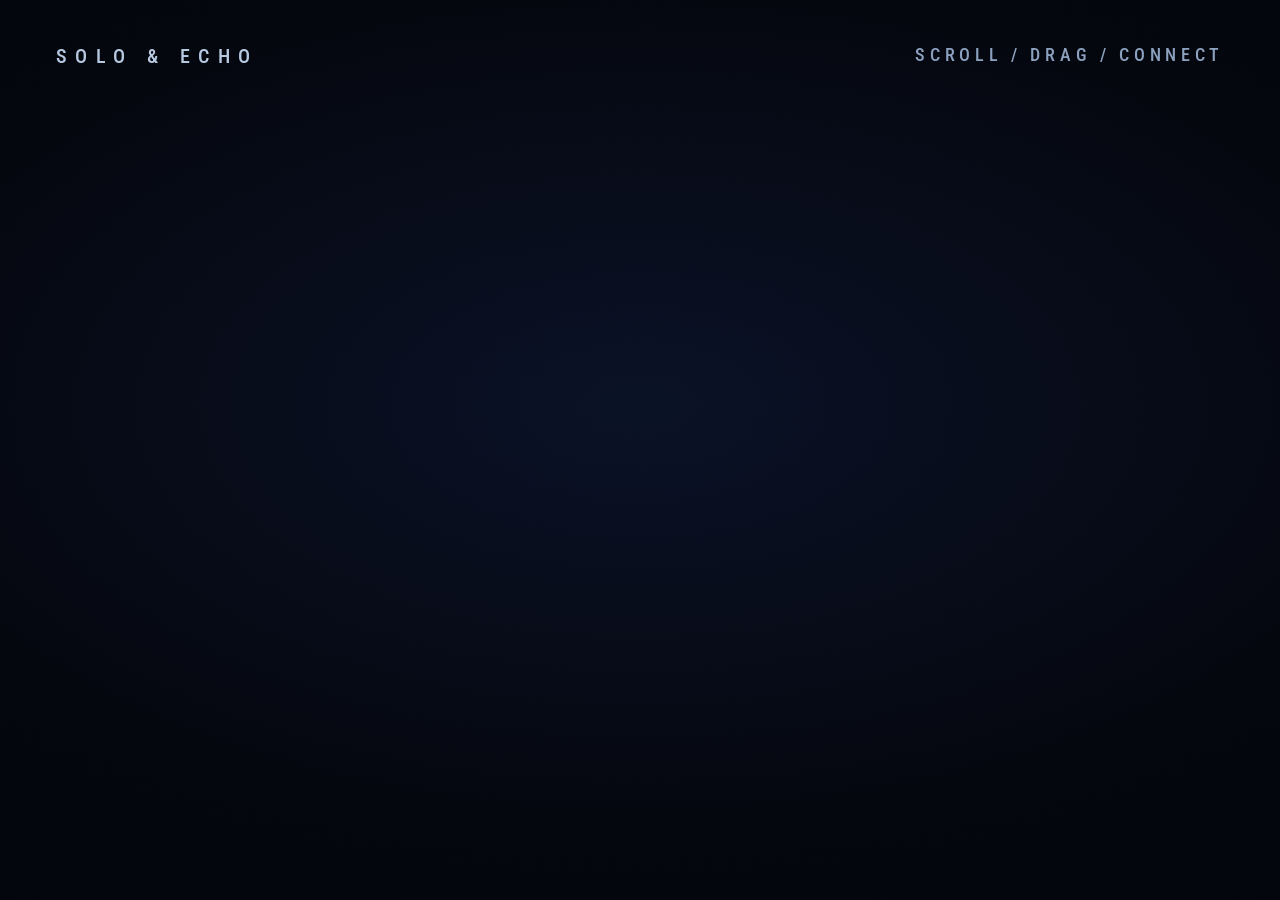
==== film5/index.html @ 0ec3cffd "feat: 5 分钟长版宣传片（film5） 把 24s 的宣言片扩成 300s 的完整宣传片：同一套运动语言（一张粒子网络贯穿 六章、逐章变形），但每一章内部再分 4–5 个形态变体、每章 3–4 " ====
<!doctype html>
<html lang="zh-CN" data-composition-variables='[
  {"id":"brand","type":"string","label":"品牌","default":"Solo & Echo","group":"品牌"},
  {"id":"url","type":"string","label":"域名","default":"solozed.com","group":"品牌"},
  {"id":"cta","type":"string","label":"CTA","default":"加入","group":"品牌"},
  {"id":"endHold","type":"number","label":"结尾停留（秒）","default":3.0,"min":0,"max":12,"step":0.1,"group":"节奏"},
  {"id":"cHuman","type":"color","label":"人 · 青","default":"#4de3ff","group":"颜色"},
  {"id":"cAI","type":"color","label":"AI · 紫","default":"#a06bff","group":"颜色"},
  {"id":"cAI2","type":"color","label":"AI · 品红","default":"#ff7bd5","group":"颜色"},
  {"id":"cWarm","type":"color","label":"人与人 · 金","default":"#ffb765","group":"颜色"}
]'>
<head>
<meta charset="utf-8">
<title>Solo &amp; Echo · 犹如三生万物</title>
<script src="vendor/gsap.min.js"></script>
<script src="vendor/om.js"></script>
<style id="om-fonts">
@font-face { font-family: "Noto Sans SC"; src: url("assets/fonts/NotoSansSC-500.woff") format("woff"); font-weight: 500; font-style: normal; }
@font-face { font-family: "Noto Sans SC"; src: url("assets/fonts/NotoSansSC-900.woff") format("woff"); font-weight: 900; font-style: normal; }
@font-face { font-family: "Inter"; src: url("assets/fonts/Inter-var.woff") format("woff"); font-weight: 100 900; font-style: normal; }
@font-face { font-family: "Roboto Condensed"; src: url("assets/fonts/RobotoCondensed-var.woff") format("woff"); font-weight: 100 900; font-style: normal; }
</style>
<style>
  :root{ --c-human:#4de3ff; --c-ai:#a06bff; --c-ai2:#ff7bd5; --c-warm:#ffb765; --ink:#eaf6ff; --void:#03050c; }
  html, body { margin: 0; width: 100%; height: 100%; overflow: hidden; background: var(--void); }
  #film {
    position: relative; width: 100%; height: 100%; overflow: hidden;
    background: radial-gradient(120% 90% at 50% 45%, #0a1226 0%, #05070f 52%, #02030a 100%);
    color: var(--ink); font-family: "Noto Sans SC", "Inter", system-ui, sans-serif; font-weight: 500;
  }
  #field { position: absolute; inset: 0; width: 100%; height: 100%; display: block; }
  .grain { position: absolute; inset: 0; pointer-events: none; opacity: .45; mix-blend-mode: overlay;
    background-image: radial-gradient(rgba(255,255,255,.09) .5px, transparent .5px); background-size: 3px 3px; }

  .hud { position: absolute; inset: 0; pointer-events: none; font-family: "Roboto Condensed", "Inter", monospace; }
  .hud__tl { position: absolute; left: 56px; top: 44px; font-size: 20px; letter-spacing: .42em; color: #b6c9e0; }
  .hud__tr { position: absolute; right: 56px; top: 44px; font-size: 18px; letter-spacing: .26em; color: #8ba1bf; }
  .hud__bl { position: absolute; left: 56px; bottom: 40px; font-size: 19px; letter-spacing: .24em; color: #9db3cd; }
  .hud__ch { position: absolute; left: 56px; bottom: 40px; font-size: 19px; letter-spacing: .24em; opacity: 0; }
  .hud__ch b { color: var(--c-human); font-weight: 700; }
  .hud__dot { display: inline-block; width: 7px; height: 7px; border-radius: 50%; background: var(--c-human);
              box-shadow: 0 0 12px var(--c-human); margin-right: 12px; }
  .hud__prog { position: absolute; left: 0; bottom: 0; height: 2px; background: var(--c-human); width: 0; opacity: .5; }

  /* 文字块：左侧锚定（终章居中） */
  .ln-anchor { position: absolute; left: 96px; top: 0; bottom: 0; width: 980px;
                display: flex; align-items: center; pointer-events: none; }
  .ln-anchor--center { left: 0; right: 0; width: auto; justify-content: center; text-align: center; }
  .ln { width: 100%; opacity: 0; }
  .ln__kick { display: flex; align-items: center; gap: 14px; font-size: 24px; letter-spacing: .22em;
              color: var(--c-human); margin-bottom: 26px; }
  .ln-anchor--center .ln__kick { justify-content: center; }
  .ln__kick i { display: block; width: 46px; height: 2px; background: currentColor; box-shadow: 0 0 14px currentColor; }
  .ln__head { margin: 0; font-size: 74px; line-height: 1.18; font-weight: 900; letter-spacing: -.01em;
               white-space: pre-line; }
  .ln__head .mask { display: inline-block; overflow: hidden; vertical-align: top; padding-bottom: .18em; }
  .ln__head .ch { display: inline-block; }
  .ln__sub { margin: 24px 0 0; font-size: 30px; line-height: 1.55; color: #9db3cd; max-width: 44ch; }
  .ln-anchor--center .ln__sub { margin-left: auto; margin-right: auto; }

  .endcard { position: absolute; inset: 0; display: flex; flex-direction: column; align-items: center;
             justify-content: center; opacity: 0; }
  .endcard__mark { width: 84px; height: 84px; border-radius: 22px; margin-bottom: 36px;
                   background: linear-gradient(150deg, var(--c-human), var(--c-ai) 55%, var(--c-warm));
                   box-shadow: 0 0 70px rgba(77,227,255,.42); }
  .endcard__brand { font-family: "Inter", sans-serif; font-weight: 800; font-size: 140px; letter-spacing: .06em; line-height: 1; }
  .endcard__row { display: flex; align-items: center; gap: 28px; margin-top: 56px; }
  .endcard__cta { font-size: 36px; font-weight: 500; color: #04070e; padding: 17px 50px; border-radius: 999px;
                  background: linear-gradient(120deg, var(--c-human), var(--c-ai)); }
  .endcard__url { font-family: "Roboto Condensed", sans-serif; font-size: 34px; letter-spacing: .2em; color: #b3c6dd; }
</style>
</head>
<body>
<div id="film" data-composition-id="film5" data-width="1920" data-height="1080">
  <audio id="om-sound" src="assets/sound.wav" data-start="0" data-duration="300.762" data-track-index="8" data-volume="1"></audio>
  <canvas id="field" width="1920" height="1080"></canvas>
  <div class="grain"></div>

  <div class="hud" data-layout-allow-occlusion aria-hidden="true">
    <div class="hud__tl" data-om-id="hudBrand">SOLO &amp; ECHO</div>
    <div class="hud__tr">SCROLL / DRAG / CONNECT</div>
    <div class="hud__ch" data-ch="0"><span class="hud__dot"></span><b>01</b> / 06 &nbsp;万物 · 起点</div>
    <div class="hud__ch" data-ch="1"><span class="hud__dot"></span><b>02</b> / 06 &nbsp;一 · 人与 AI</div>
    <div class="hud__ch" data-ch="2"><span class="hud__dot"></span><b>03</b> / 06 &nbsp;二 · AI 与 AI</div>
    <div class="hud__ch" data-ch="3"><span class="hud__dot"></span><b>04</b> / 06 &nbsp;三 · 人与人</div>
    <div class="hud__ch" data-ch="4"><span class="hud__dot"></span><b>05</b> / 06 &nbsp;犹如三生万物</div>
    <div class="hud__ch" data-ch="5"><span class="hud__dot"></span><b>06</b> / 06 &nbsp;加入</div>
    <div class="hud__prog" id="hudProg"></div>
  </div>

  <div id="lines"></div>

  <section class="endcard" id="ch-join" data-om-id="chJoin" data-layout-allow-occlusion>
    <div class="endcard__mark"></div>
    <div class="endcard__brand" data-om-id="endBrand">SOLO &amp; ECHO</div>
    <div class="endcard__row">
      <div class="endcard__cta" data-om-id="endCta"></div>
      <div class="endcard__url" data-om-id="endUrl"></div>
    </div>
  </section>
</div>

<script type="text/vnd.abc" id="om-score">
X:1
T:Solo & Echo · 犹如三生万物（长版：动机=回声 E–B–e–B，120BPM，300s）
M:4/4
L:1/8
Q:1/4=120
K:Em
V:PLK inst=synpluck gain=0.55
!mark:hook! !pp! |:E/B/e/B/ G/B/e/B/ | E/B/e/B/ G/B/e/B/ | E/B/e/B/ G/B/e/B/ | E/B/e/B/ G/B/e/B/ | E/B/e/B/ G/B/e/B/:| |:E/B/e/B/ G/B/e/B/ | E/B/e/B/ G/B/e/B/ | E/B/e/B/ G/B/e/B/ | E/B/e/B/ G/B/e/B/ | E/B/e/B/ G/B/e/B/:| 
!mark:one! !mp! |:E/B/e/B/ G/B/e/B/ | C/G/e/G/ E/G/e/G/ | E/B/e/B/ G/B/e/B/ | C/G/e/G/ E/G/e/G/ | E/B/e/B/ G/B/e/B/:| |:E/B/e/B/ G/B/e/B/ | C/G/e/G/ E/G/e/G/ | B,/G/d/G/ B,/G/d/G/ | E/B/e/B/ G/B/e/B/ | C/G/e/G/ E/G/e/G/:| |:E/B/e/B/ G/B/e/B/ | C/G/e/G/ E/G/e/G/ | E/B/e/B/ G/B/e/B/ | C/G/e/G/ E/G/e/G/ | E/B/e/B/ G/B/e/B/:| |:E/B/e/B/ G/B/e/B/ | C/G/e/G/ E/G/e/G/ | B,/G/d/G/ B,/G/d/G/ | E/B/e/B/ G/B/e/B/ | C/G/e/G/ E/G/e/G/:| |:E/B/e/B/ G/B/e/B/ | C/G/e/G/ E/G/e/G/ | E/B/e/B/ G/B/e/B/ | C/G/e/G/ E/G/e/G/ | E/B/e/B/ G/B/e/B/:| |:E/B/e/B/ G/B/e/B/ | C/G/e/G/ E/G/e/G/ | B,/G/d/G/ B,/G/d/G/ | E/B/e/B/ G/B/e/B/ | C/G/e/G/ E/G/e/G/:| 
!mark:two! !mf! |:E/B/e/B/ E/B/e/B/ | G/B/e/B/ G/B/e/B/ | D/G/d/G/ D/G/d/G/ | B,/G/d/G/ B,/G/d/G/ | E/B/e/B/ G/B/e/B/:| |:E/B/e/B/ E/B/e/B/ | G/B/e/B/ G/B/e/B/ | D/G/d/G/ D/G/d/G/ | B,/G/d/G/ B,/G/d/G/ | E/B/e/B/ G/B/e/B/:| |:E/B/e/B/ E/B/e/B/ | G/B/e/B/ G/B/e/B/ | D/G/d/G/ D/G/d/G/ | B,/G/d/G/ B,/G/d/G/ | E/B/e/B/ G/B/e/B/:| |:E/B/e/B/ E/B/e/B/ | G/B/e/B/ G/B/e/B/ | D/G/d/G/ D/G/d/G/ | B,/G/d/G/ B,/G/d/G/ | E/B/e/B/ G/B/e/B/:| |:E/B/e/B/ E/B/e/B/ | G/B/e/B/ G/B/e/B/ | D/G/d/G/ D/G/d/G/ | B,/G/d/G/ B,/G/d/G/ | E/B/e/B/ G/B/e/B/:| |:E/B/e/B/ E/B/e/B/ | G/B/e/B/ G/B/e/B/ | D/G/d/G/ D/G/d/G/ | B,/G/d/G/ B,/G/d/G/ | E/B/e/B/ G/B/e/B/:| 
!mark:three! !mp! |:G/B/e/B/ A/C/e/C/ | B,/D/f/D/ C/E/g/E/ | G/B/e/B/ A/C/e/C/ | B,/D/f/D/ C/E/g/E/ | D/F/a/F/ E/G/b/G/:| |:G/B/e/B/ A/C/e/C/ | B,/D/f/D/ C/E/g/E/ | D/F/a/F/ E/G/b/G/ | F/A/c/A/ G/B/d/B/ | G/B/e/B/ A/C/e/C/:| |:G/B/e/B/ A/C/e/C/ | B,/D/f/D/ C/E/g/E/ | G/B/e/B/ A/C/e/C/ | B,/D/f/D/ C/E/g/E/ | D/F/a/F/ E/G/b/G/:| |:G/B/e/B/ A/C/e/C/ | B,/D/f/D/ C/E/g/E/ | D/F/a/F/ E/G/b/G/ | F/A/c/A/ G/B/d/B/ | G/B/e/B/ A/C/e/C/:| |:G/B/e/B/ A/C/e/C/ | B,/D/f/D/ C/E/g/E/ | G/B/e/B/ A/C/e/C/ | B,/D/f/D/ C/E/g/E/ | D/F/a/F/ E/G/b/G/:| |:G/B/e/B/ A/C/e/C/ | B,/D/f/D/ C/E/g/E/ | D/F/a/F/ E/G/b/G/ | F/A/c/A/ G/B/d/B/ | G/B/e/B/ A/C/e/C/:| 
!mark:all! !ff! |:E'/B'/e'/B'/ G'/B'/e'/B'/ | E'/B'/e'/B'/ G'/B'/e'/B'/ | C'/G'/e'/G'/ E'/G'/e'/G'/ | D'/G'/d'/G'/ B,'/G'/d'/G'/ | E'/B'/e'/B'/ G'/B'/e'/B'/:| |:E'/B'/e'/B'/ G'/B'/e'/B'/ | C'/G'/e'/G'/ E'/G'/e'/G'/ | D'/G'/d'/G'/ B,'/G'/d'/G'/ | E'/B'/e'/B'/ G'/B'/e'/B'/ | E'/B'/e'/B'/ G'/B'/e'/B'/:| |:E'/B'/e'/B'/ G'/B'/e'/B'/ | E'/B'/e'/B'/ G'/B'/e'/B'/ | C'/G'/e'/G'/ E'/G'/e'/G'/ | D'/G'/d'/G'/ B,'/G'/d'/G'/ | E'/B'/e'/B'/ G'/B'/e'/B'/:| |:E'/B'/e'/B'/ G'/B'/e'/B'/ | C'/G'/e'/G'/ E'/G'/e'/G'/ | D'/G'/d'/G'/ B,'/G'/d'/G'/ | E'/B'/e'/B'/ G'/B'/e'/B'/ | E'/B'/e'/B'/ G'/B'/e'/B'/:| |:E'/B'/e'/B'/ G'/B'/e'/B'/ | E'/B'/e'/B'/ G'/B'/e'/B'/ | C'/G'/e'/G'/ E'/G'/e'/G'/ | D'/G'/d'/G'/ B,'/G'/d'/G'/ | E'/B'/e'/B'/ G'/B'/e'/B'/:| |:E'/B'/e'/B'/ G'/B'/e'/B'/ | C'/G'/e'/G'/ E'/G'/e'/G'/ | D'/G'/d'/G'/ B,'/G'/d'/G'/ | E'/B'/e'/B'/ G'/B'/e'/B'/ | E'/B'/e'/B'/ G'/B'/e'/B'/:| 
!mark:join! !mf! |:E2 B2 e2 B2 | G2 B2 e2 B2 | E2 B2 e2 B2 | G2 B2 e2 B2 | E8:| |:E2 B2 e2 B2 | G2 B2 e2 B2 | E2 B2 e2 B2 | G2 B2 e2 B2 | E8:| |:E2 B2 e2 B2 | G2 B2 e2 B2 | E2 B2 e2 B2 | G2 B2 e2 B2 | E8:| |:E2 B2 e2 B2 | G2 B2 e2 B2 | E2 B2 e2 B2 | G2 B2 e2 B2 | E8:| 
V:BAS inst=synbass gain=0.8
!pp! |:E,,2 E,,2 E,,2 E,,2 | E,,2 E,,2 E,,2 E,,2 | E,,2 E,,2 E,,2 E,,2 | E,,2 E,,2 E,,2 E,,2 | E,,2 E,,2 E,,2 E,,2:| |:E,,2 E,,2 E,,2 E,,2 | E,,2 E,,2 E,,2 E,,2 | E,,2 E,,2 E,,2 E,,2 | E,,2 E,,2 E,,2 E,,2 | E,,2 E,,2 E,,2 E,,2:| 
!mp! |:E,,2 E,,2 E,,2 E,,2 | E,,2 E,,2 E,,2 E,,2 | C,,2 C,,2 C,,2 C,,2 | C,,2 C,,2 C,,2 C,,2 | E,,2 E,,2 E,,2 E,,2:| |:E,,2 E,,2 E,,2 E,,2 | E,,2 E,,2 E,,2 E,,2 | C,,2 C,,2 C,,2 C,,2 | C,,2 C,,2 C,,2 C,,2 | E,,2 E,,2 E,,2 E,,2:| |:E,,2 E,,2 E,,2 E,,2 | E,,2 E,,2 E,,2 E,,2 | C,,2 C,,2 C,,2 C,,2 | C,,2 C,,2 C,,2 C,,2 | E,,2 E,,2 E,,2 E,,2:| |:E,,2 E,,2 E,,2 E,,2 | E,,2 E,,2 E,,2 E,,2 | C,,2 C,,2 C,,2 C,,2 | C,,2 C,,2 C,,2 C,,2 | E,,2 E,,2 E,,2 E,,2:| |:E,,2 E,,2 E,,2 E,,2 | E,,2 E,,2 E,,2 E,,2 | C,,2 C,,2 C,,2 C,,2 | C,,2 C,,2 C,,2 C,,2 | E,,2 E,,2 E,,2 E,,2:| |:E,,2 E,,2 E,,2 E,,2 | E,,2 E,,2 E,,2 E,,2 | C,,2 C,,2 C,,2 C,,2 | C,,2 C,,2 C,,2 C,,2 | E,,2 E,,2 E,,2 E,,2:| 
!mf! |:E,,2 E,,2 E,,2 E,,2 | E,,2 E,,2 E,,2 E,,2 | D,,2 D,,2 D,,2 D,,2 | D,,2 D,,2 D,,2 D,,2 | E,,2 E,,2 E,,2 E,,2:| |:E,,2 E,,2 E,,2 E,,2 | E,,2 E,,2 E,,2 E,,2 | B,,2 B,,2 B,,2 B,,2 | B,,2 B,,2 B,,2 B,,2 | E,,2 E,,2 E,,2 E,,2:| |:E,,2 E,,2 E,,2 E,,2 | E,,2 E,,2 E,,2 E,,2 | D,,2 D,,2 D,,2 D,,2 | D,,2 D,,2 D,,2 D,,2 | E,,2 E,,2 E,,2 E,,2:| |:E,,2 E,,2 E,,2 E,,2 | E,,2 E,,2 E,,2 E,,2 | B,,2 B,,2 B,,2 B,,2 | B,,2 B,,2 B,,2 B,,2 | E,,2 E,,2 E,,2 E,,2:| |:E,,2 E,,2 E,,2 E,,2 | E,,2 E,,2 E,,2 E,,2 | D,,2 D,,2 D,,2 D,,2 | D,,2 D,,2 D,,2 D,,2 | E,,2 E,,2 E,,2 E,,2:| |:E,,2 E,,2 E,,2 E,,2 | E,,2 E,,2 E,,2 E,,2 | B,,2 B,,2 B,,2 B,,2 | B,,2 B,,2 B,,2 B,,2 | E,,2 E,,2 E,,2 E,,2:| 
!mp! |:E,,8 | E,,8 | E,,8 | E,,8 | E,,8:| |:E,,8 | E,,8 | C,,8 | C,,8 | E,,8:| |:E,,8 | E,,8 | E,,8 | E,,8 | E,,8:| |:E,,8 | E,,8 | C,,8 | C,,8 | E,,8:| |:E,,8 | E,,8 | E,,8 | E,,8 | E,,8:| |:E,,8 | E,,8 | C,,8 | C,,8 | E,,8:| 
!ff! |:E,,2 E,,2 E,,2 E,,2 | E,,2 E,,2 E,,2 E,,2 | C,,2 C,,2 C,,2 C,,2 | C,,2 C,,2 C,,2 C,,2 | E,,2 E,,2 E,,2 E,,2:| |:E,,2 E,,2 E,,2 E,,2 | E,,2 E,,2 E,,2 E,,2 | D,,2 D,,2 D,,2 D,,2 | D,,2 D,,2 D,,2 D,,2 | E,,2 E,,2 E,,2 E,,2:| |:E,,2 E,,2 E,,2 E,,2 | E,,2 E,,2 E,,2 E,,2 | C,,2 C,,2 C,,2 C,,2 | C,,2 C,,2 C,,2 C,,2 | E,,2 E,,2 E,,2 E,,2:| |:E,,2 E,,2 E,,2 E,,2 | E,,2 E,,2 E,,2 E,,2 | D,,2 D,,2 D,,2 D,,2 | D,,2 D,,2 D,,2 D,,2 | E,,2 E,,2 E,,2 E,,2:| |:E,,2 E,,2 E,,2 E,,2 | E,,2 E,,2 E,,2 E,,2 | C,,2 C,,2 C,,2 C,,2 | C,,2 C,,2 C,,2 C,,2 | E,,2 E,,2 E,,2 E,,2:| |:E,,2 E,,2 E,,2 E,,2 | E,,2 E,,2 E,,2 E,,2 | D,,2 D,,2 D,,2 D,,2 | D,,2 D,,2 D,,2 D,,2 | E,,2 E,,2 E,,2 E,,2:| 
!mf! |:E,,8 | E,,8 | E,,8 | E,,8 | E,,8:| |:E,,8 | E,,8 | E,,8 | E,,8 | E,,8:| |:E,,8 | E,,8 | E,,8 | E,,8 | E,,8:| |:E,,8 | E,,8 | E,,8 | E,,8 | E,,8:| 
V:DK inst=drums kit=808 gain=0.9
!pp! |:C,,2 C,,2 C,,2 C,,2 | C,,2 C,,2 C,,2 C,,2 | C,,2 C,,2 C,,2 C,,2 | C,,2 C,,2 C,,2 C,,2 | C,,2 C,,2 C,,2 C,,2:| |:C,,2 C,,2 C,,2 C,,2 | C,,2 C,,2 C,,2 C,,2 | C,,2 C,,2 C,,2 C,,2 | C,,2 C,,2 C,,2 C,,2 | C,,2 C,,2 C,,2 C,,2:| 
!mp! |:C,,2 z2 C,,2 z2 C,,2 z2 C,,2 | C,,2 z2 C,,2 z2 C,,2 z2 C,,2 | C,,2 z2 C,,2 z2 C,,2 z2 C,,2 | C,,2 z2 C,,2 z2 C,,2 z2 C,,2 | C,,2 z2 C,,2 z2 C,,2 z2 C,,2:| |:C,,2 z2 C,,2 z2 C,,2 z2 C,,2 | C,,2 z2 C,,2 z2 C,,2 z2 C,,2 | C,,2 z2 C,,2 z2 C,,2 z2 C,,2 | C,,2 z2 C,,2 z2 C,,2 z2 C,,2 | C,,2 z2 C,,2 z2 C,,2 z2 C,,2:| |:C,,2 z2 C,,2 z2 C,,2 z2 C,,2 | C,,2 z2 C,,2 z2 C,,2 z2 C,,2 | C,,2 z2 C,,2 z2 C,,2 z2 C,,2 | C,,2 z2 C,,2 z2 C,,2 z2 C,,2 | C,,2 z2 C,,2 z2 C,,2 z2 C,,2:| |:C,,2 z2 C,,2 z2 C,,2 z2 C,,2 | C,,2 z2 C,,2 z2 C,,2 z2 C,,2 | C,,2 z2 C,,2 z2 C,,2 z2 C,,2 | C,,2 z2 C,,2 z2 C,,2 z2 C,,2 | C,,2 z2 C,,2 z2 C,,2 z2 C,,2:| |:C,,2 z2 C,,2 z2 C,,2 z2 C,,2 | C,,2 z2 C,,2 z2 C,,2 z2 C,,2 | C,,2 z2 C,,2 z2 C,,2 z2 C,,2 | C,,2 z2 C,,2 z2 C,,2 z2 C,,2 | C,,2 z2 C,,2 z2 C,,2 z2 C,,2:| |:C,,2 z2 C,,2 z2 C,,2 z2 C,,2 | C,,2 z2 C,,2 z2 C,,2 z2 C,,2 | C,,2 z2 C,,2 z2 C,,2 z2 C,,2 | C,,2 z2 C,,2 z2 C,,2 z2 C,,2 | C,,2 z2 C,,2 z2 C,,2 z2 C,,2:| 
!mf! |:C,,2 C,,2 C,,2 C,,2 | C,,2 C,,2 C,,2 C,,2 | C,,2 C,,2 C,,2 C,,2 | C,,2 C,,2 C,,2 C,,2 | C,,2 C,,2 C,,2 C,,2:| |:C,,2 C,,2 C,,2 C,,2 | C,,2 C,,2 C,,2 C,,2 | D,,2 D,,2 D,,2 D,,2 | D,,2 D,,2 D,,2 D,,2 | C,,2 C,,2 C,,2 C,,2:| |:C,,2 C,,2 C,,2 C,,2 | C,,2 C,,2 C,,2 C,,2 | C,,2 C,,2 C,,2 C,,2 | C,,2 C,,2 C,,2 C,,2 | C,,2 C,,2 C,,2 C,,2:| |:C,,2 C,,2 C,,2 C,,2 | C,,2 C,,2 C,,2 C,,2 | D,,2 D,,2 D,,2 D,,2 | D,,2 D,,2 D,,2 D,,2 | C,,2 C,,2 C,,2 C,,2:| |:C,,2 C,,2 C,,2 C,,2 | C,,2 C,,2 C,,2 C,,2 | C,,2 C,,2 C,,2 C,,2 | C,,2 C,,2 C,,2 C,,2 | C,,2 C,,2 C,,2 C,,2:| |:C,,2 C,,2 C,,2 C,,2 | C,,2 C,,2 C,,2 C,,2 | D,,2 D,,2 D,,2 D,,2 | D,,2 D,,2 D,,2 D,,2 | C,,2 C,,2 C,,2 C,,2:| 
!mp! |:C,,2 z2 z2 z2 C,,2 z2 z2 z2 | C,,2 z2 z2 z2 C,,2 z2 z2 z2 | C,,2 z2 z2 z2 C,,2 z2 z2 z2 | C,,2 z2 z2 z2 C,,2 z2 z2 z2 | C,,2 z2 z2 z2 C,,2 z2 z2 z2:| |:C,,2 z2 z2 z2 C,,2 z2 z2 z2 | C,,2 z2 z2 z2 C,,2 z2 z2 z2 | C,,2 z2 z2 z2 C,,2 z2 z2 z2 | C,,2 z2 z2 z2 C,,2 z2 z2 z2 | C,,2 z2 z2 z2 C,,2 z2 z2 z2:| |:C,,2 z2 z2 z2 C,,2 z2 z2 z2 | C,,2 z2 z2 z2 C,,2 z2 z2 z2 | C,,2 z2 z2 z2 C,,2 z2 z2 z2 | C,,2 z2 z2 z2 C,,2 z2 z2 z2 | C,,2 z2 z2 z2 C,,2 z2 z2 z2:| |:C,,2 z2 z2 z2 C,,2 z2 z2 z2 | C,,2 z2 z2 z2 C,,2 z2 z2 z2 | C,,2 z2 z2 z2 C,,2 z2 z2 z2 | C,,2 z2 z2 z2 C,,2 z2 z2 z2 | C,,2 z2 z2 z2 C,,2 z2 z2 z2:| |:C,,2 z2 z2 z2 C,,2 z2 z2 z2 | C,,2 z2 z2 z2 C,,2 z2 z2 z2 | C,,2 z2 z2 z2 C,,2 z2 z2 z2 | C,,2 z2 z2 z2 C,,2 z2 z2 z2 | C,,2 z2 z2 z2 C,,2 z2 z2 z2:| |:C,,2 z2 z2 z2 C,,2 z2 z2 z2 | C,,2 z2 z2 z2 C,,2 z2 z2 z2 | C,,2 z2 z2 z2 C,,2 z2 z2 z2 | C,,2 z2 z2 z2 C,,2 z2 z2 z2 | C,,2 z2 z2 z2 C,,2 z2 z2 z2:| 
!ff! |:C,,2 C,,2 C,,2 C,,2 | C,,2 C,,2 C,,2 C,,2 | C,,2 C,,2 C,,2 C,,2 | C,,2 C,,2 C,,2 C,,2 | C,,2 C,,2 C,,2 C,,2:| |:C,,2 C,,2 C,,2 C,,2 | C,,2 C,,2 C,,2 C,,2 | C,,2 C,,2 C,,2 C,,2 | C,,2 C,,2 C,,2 C,,2 | C,,2 C,,2 C,,2 C,,2:| |:C,,2 C,,2 C,,2 C,,2 | C,,2 C,,2 C,,2 C,,2 | C,,2 C,,2 C,,2 C,,2 | C,,2 C,,2 C,,2 C,,2 | C,,2 C,,2 C,,2 C,,2:| |:C,,2 C,,2 C,,2 C,,2 | C,,2 C,,2 C,,2 C,,2 | C,,2 C,,2 C,,2 C,,2 | C,,2 C,,2 C,,2 C,,2 | C,,2 C,,2 C,,2 C,,2:| |:C,,2 C,,2 C,,2 C,,2 | C,,2 C,,2 C,,2 C,,2 | C,,2 C,,2 C,,2 C,,2 | C,,2 C,,2 C,,2 C,,2 | C,,2 C,,2 C,,2 C,,2:| |:C,,2 C,,2 C,,2 C,,2 | C,,2 C,,2 C,,2 C,,2 | C,,2 C,,2 C,,2 C,,2 | C,,2 C,,2 C,,2 C,,2 | C,,2 C,,2 C,,2 C,,2:| 
!mf! |:C,,2 z2 z2 z2 z2 z2 z2 z2 | C,,2 z2 z2 z2 z2 z2 z2 z2 | C,,2 z2 z2 z2 z2 z2 z2 z2 | C,,2 z2 z2 z2 z2 z2 z2 z2 | z2 z2 z2 z2 z2 z2 z2 z2:| |:C,,2 z2 z2 z2 z2 z2 z2 z2 | C,,2 z2 z2 z2 z2 z2 z2 z2 | C,,2 z2 z2 z2 z2 z2 z2 z2 | C,,2 z2 z2 z2 z2 z2 z2 z2 | z2 z2 z2 z2 z2 z2 z2 z2:| |:C,,2 z2 z2 z2 z2 z2 z2 z2 | C,,2 z2 z2 z2 z2 z2 z2 z2 | C,,2 z2 z2 z2 z2 z2 z2 z2 | C,,2 z2 z2 z2 z2 z2 z2 z2 | z2 z2 z2 z2 z2 z2 z2 z2:| |:C,,2 z2 z2 z2 z2 z2 z2 z2 | C,,2 z2 z2 z2 z2 z2 z2 z2 | C,,2 z2 z2 z2 z2 z2 z2 z2 | C,,2 z2 z2 z2 z2 z2 z2 z2 | z2 z2 z2 z2 z2 z2 z2 z2:| 
V:DH inst=drums kit=pop gain=0.5
!mf! |:^F,,^F,, [D,,^F,,]^F,, [D,,^F,,]^F,, | ^F,,^F,, [D,,^F,,]^F,, [D,,^F,,]^F,, | ^F,,^F,, [D,,^F,,]^F,, [D,,^F,,]^F,, | ^F,,^F,, [D,,^F,,]^F,, [D,,^F,,]^F,, | ^F,,^F,, [D,,^F,,]^F,, [D,,^F,,]^F,,:| |:^F,,^F,, [D,,^F,,]^F,, [D,,^F,,]^F,, | ^F,,^F,, [D,,^F,,]^F,, [D,,^F,,]^F,, | ^F,,^F,, [D,,^F,,]^F,, [D,,^F,,]^F,, | ^F,,^F,, [D,,^F,,]^F,, [D,,^F,,]^F,, | ^F,,^F,, [D,,^F,,]^F,, [D,,^F,,]^F,,:| |:^F,,^F,, [D,,^F,,]^F,, [D,,^F,,]^F,, | ^F,,^F,, [D,,^F,,]^F,, [D,,^F,,]^F,, | ^F,,^F,, [D,,^F,,]^F,, [D,,^F,,]^F,, | ^F,,^F,, [D,,^F,,]^F,, [D,,^F,,]^F,, | ^F,,^F,, [D,,^F,,]^F,, [D,,^F,,]^F,,:| |:^F,,^F,, [D,,^F,,]^F,, [D,,^F,,]^F,, | ^F,,^F,, [D,,^F,,]^F,, [D,,^F,,]^F,, | ^F,,^F,, [D,,^F,,]^F,, [D,,^F,,]^F,, | ^F,,^F,, [D,,^F,,]^F,, [D,,^F,,]^F,, | ^F,,^F,, [D,,^F,,]^F,, [D,,^F,,]^F,,:| |:^F,,^F,, [D,,^F,,]^F,, [D,,^F,,]^F,, | ^F,,^F,, [D,,^F,,]^F,, [D,,^F,,]^F,, | ^F,,^F,, [D,,^F,,]^F,, [D,,^F,,]^F,, | ^F,,^F,, [D,,^F,,]^F,, [D,,^F,,]^F,, | ^F,,^F,, [D,,^F,,]^F,, [D,,^F,,]^F,,:| |:^F,,^F,, [D,,^F,,]^F,, [D,,^F,,]^F,, | ^F,,^F,, [D,,^F,,]^F,, [D,,^F,,]^F,, | ^F,,^F,, [D,,^F,,]^F,, [D,,^F,,]^F,, | ^F,,^F,, [D,,^F,,]^F,, [D,,^F,,]^F,, | ^F,,^F,, [D,,^F,,]^F,, [D,,^F,,]^F,,:| 
!ff! |:^F,,^F,, [D,,^F,,]^F,, ^F,,^F,, | [D,,^F,,]^F,, ^F,,^F,, [D,,^F,,]^F,, | ^F,,^F,, [D,,^F,,]^F,, ^F,,^F,, | [D,,^F,,]^F,, ^F,,^F,, [D,,^F,,]^F,, | ^F,,^F,, [D,,^F,,]^F,, ^F,,^F,,:| |:^F,,^F,, [D,,^F,,]^F,, ^F,,^F,, | [D,,^F,,]^F,, ^F,,^F,, [D,,^F,,]^F,, | ^F,,^F,, [D,,^F,,]^F,, ^F,,^F,, | [D,,^F,,]^F,, ^F,,^F,, [D,,^F,,]^F,, | ^F,,^F,, [D,,^F,,]^F,, ^F,,^F,,:| |:^F,,^F,, [D,,^F,,]^F,, ^F,,^F,, | [D,,^F,,]^F,, ^F,,^F,, [D,,^F,,]^F,, | ^F,,^F,, [D,,^F,,]^F,, ^F,,^F,, | [D,,^F,,]^F,, ^F,,^F,, [D,,^F,,]^F,, | ^F,,^F,, [D,,^F,,]^F,, ^F,,^F,,:| |:^F,,^F,, [D,,^F,,]^F,, ^F,,^F,, | [D,,^F,,]^F,, ^F,,^F,, [D,,^F,,]^F,, | ^F,,^F,, [D,,^F,,]^F,, ^F,,^F,, | [D,,^F,,]^F,, ^F,,^F,, [D,,^F,,]^F,, | ^F,,^F,, [D,,^F,,]^F,, ^F,,^F,,:| |:^F,,^F,, [D,,^F,,]^F,, ^F,,^F,, | [D,,^F,,]^F,, ^F,,^F,, [D,,^F,,]^F,, | ^F,,^F,, [D,,^F,,]^F,, ^F,,^F,, | [D,,^F,,]^F,, ^F,,^F,, [D,,^F,,]^F,, | ^F,,^F,, [D,,^F,,]^F,, ^F,,^F,,:| |:^F,,^F,, [D,,^F,,]^F,, ^F,,^F,, | [D,,^F,,]^F,, ^F,,^F,, [D,,^F,,]^F,, | ^F,,^F,, [D,,^F,,]^F,, ^F,,^F,, | [D,,^F,,]^F,, ^F,,^F,, [D,,^F,,]^F,, | ^F,,^F,, [D,,^F,,]^F,, ^F,,^F,,:| 
V:VLN inst=violins role=melody gain=0.7
!mp! |:G,2 G,2 A,2 A,2 | B,2 B,2 C2 C2 | D2 D2 E2 E2 | F2 F2 G2 G2 | A2 A2 B,2 B,2:| |:G,2 G,2 A,2 A,2 | B,2 B,2 C2 C2 | D2 D2 E2 E2 | F2 F2 G2 G2 | A2 A2 B,2 B,2:| |:G,2 G,2 A,2 A,2 | B,2 B,2 C2 C2 | D2 D2 E2 E2 | F2 F2 G2 G2 | A2 A2 B,2 B,2:| |:G,2 G,2 A,2 A,2 | B,2 B,2 C2 C2 | D2 D2 E2 E2 | F2 F2 G2 G2 | A2 A2 B,2 B,2:| |:G,2 G,2 A,2 A,2 | B,2 B,2 C2 C2 | D2 D2 E2 E2 | F2 F2 G2 G2 | A2 A2 B,2 B,2:| |:G,2 G,2 A,2 A,2 | B,2 B,2 C2 C2 | D2 D2 E2 E2 | F2 F2 G2 G2 | A2 A2 B,2 B,2:| 
!ff! |:[E'2 E'2] [G'2 G'2] | [E'2 E'2] [D'2 D'2] | [C'2 C'2] [E'2 E'2] | [B'2 B'2] [G'2 G'2] | [E'2 E'2] [G'2 G'2]:| |:[E'2 E'2] [G'2 G'2] | [E'2 E'2] [D'2 D'2] | [C'2 C'2] [E'2 E'2] | [B'2 B'2] [G'2 G'2] | [E'2 E'2] [G'2 G'2]:| |:[E'2 E'2] [G'2 G'2] | [E'2 E'2] [D'2 D'2] | [C'2 C'2] [E'2 E'2] | [B'2 B'2] [G'2 G'2] | [E'2 E'2] [G'2 G'2]:| |:[E'2 E'2] [G'2 G'2] | [E'2 E'2] [D'2 D'2] | [C'2 C'2] [E'2 E'2] | [B'2 B'2] [G'2 G'2] | [E'2 E'2] [G'2 G'2]:| |:[E'2 E'2] [G'2 G'2] | [E'2 E'2] [D'2 D'2] | [C'2 C'2] [E'2 E'2] | [B'2 B'2] [G'2 G'2] | [E'2 E'2] [G'2 G'2]:| |:[E'2 E'2] [G'2 G'2] | [E'2 E'2] [D'2 D'2] | [C'2 C'2] [E'2 E'2] | [B'2 B'2] [G'2 G'2] | [E'2 E'2] [G'2 G'2]:| 
</script>
<script>
(() => {
  const V = OM.vars();
  const W = 1920, H = 1080, TAU = Math.PI * 2;
  const clamp = (v, a, b) => (v < a ? a : v > b ? b : v);
  const clamp01 = v => clamp(v, 0, 1);
  const smooth = x => { x = clamp01(x); return x * x * (3 - 2 * x); };
  const mix = (a, b, t) => a + (b - a) * t;
  const rnd = OM.random(20261020);
  const hex = h => { const s = h.replace('#',''); return [parseInt(s.slice(0,2),16)/255, parseInt(s.slice(2,4),16)/255, parseInt(s.slice(4,6),16)/255]; };
  const css = (c, a) => `rgba(${Math.round(c[0]*255)},${Math.round(c[1]*255)},${Math.round(c[2]*255)},${a})`;

  /* ==========================================================
     粒子
     ========================================================== */
  const N = 1500;
  const role = new Uint8Array(N);
  const pu = new Float32Array(N), pv = new Float32Array(N), pw = new Float32Array(N), pz = new Float32Array(N);
  const psize = new Float32Array(N);
  for (let i = 0; i < N; i++) {
    pu[i] = rnd(); pv[i] = rnd(); pw[i] = rnd(); pz[i] = rnd();
    const r = rnd();
    role[i] = r < 0.13 ? 1 : r < 0.27 ? 2 : r < 0.36 ? 3 : r < 0.47 ? 4 : r < 0.51 ? 5 : 0;
    psize[i] = 1.1 + rnd() * 2.4 + (role[i] === 5 ? 2.6 : 0) + (role[i] === 0 ? 0.5 : 0);
  }
  const ROLE_COL = [null, hex(V.cHuman), hex(V.cAI), hex(V.cAI2), hex(V.cWarm), [1,1,1]];
  const ACCENT = { start: hex(V.cHuman), one: hex(V.cAI), two: hex(V.cAI2), three: hex(V.cWarm), all: hex(V.cHuman), join: hex(V.cAI) };

  const drift = (i, t, amp, sp) => {
    const a = pu[i] * TAU, b = pv[i] * TAU;
    return [Math.cos(a + t * sp) * amp, Math.sin(b * 1.3 + t * sp * .82) * amp];
  };
  const sideOf = i => (role[i] === 2 || role[i] === 3) ? -1 : (role[i] === 1 ? 1 : (pu[i] < .52 ? -1 : 1));

  /* ---------------- 形态变体 ---------------- */
  const SH = {};

  SH.ignite = [
    (i, t) => {
      if (t < 0.25) return [(pu[i] - .5) * 3, (pv[i] - .5) * 3];
      if (t < 2.1) {
        const k = (t - .25) / 1.85, ang = pu[i] * TAU, R = k * 620, th = (pv[i] - .5) * 46;
        const d = drift(i, t, 3, .8);
        return [Math.cos(ang) * (R + th) + d[0], Math.sin(ang) * (R + th) * .76 + d[1]];
      }
      const z = pz[i] * 2 - 1, rr = Math.sqrt(Math.max(0, 1 - z * z)), ang = pu[i] * TAU;
      const R = (0.18 + 0.82 * pv[i]) * 470, d = drift(i, t, 26, .55);
      return [Math.cos(ang) * rr * R * 1.3 + d[0], Math.sin(ang) * rr * R * .78 + d[1]];
    }
  ];

  SH.bipolar = [
    // v0 分开：两簇离得很远
    (i, t) => {
      const s = sideOf(i), ang = pu[i] * TAU, R = (0.12 + .88 * pv[i]) * 185;
      const d = drift(i, t, 20, .55);
      return [s * 430 + Math.cos(ang) * R * 1.25 + d[0], Math.sin(ang) * R + d[1]];
    },
    // v1 桥接：中间长出一条连线
    (i, t) => {
      const s = sideOf(i), ang = pu[i] * TAU, R = (0.12 + .88 * pv[i]) * 170;
      const d = drift(i, t, 20, .6);
      if (role[i] === 0 && pv[i] < .2) {
        const u = pw[i], y = (pv[i] / .2 - .5) * 130;
        return [mix(-330, 330, u) + d[0], y + d[1]];
      }
      return [s * 330 + Math.cos(ang) * R * 1.25 + d[0], Math.sin(ang) * R + d[1]];
    },
    // v2 对话脉冲：信号在两极之间往返
    (i, t) => {
      const s = sideOf(i), ang = pu[i] * TAU, R = (0.12 + .88 * pv[i]) * 165;
      const d = drift(i, t, 18, .6);
      if (role[i] === 0 && pv[i] < .22) {
        const phase = (t * .34 + pw[i]) % 1;
        const x = mix(-300, 300, phase);
        const y = (pv[i] / .22 - .5) * 120;
        return [x + d[0] * .5, y + d[1] * .5];
      }
      return [s * 300 + Math.cos(ang) * R * 1.25 + d[0], Math.sin(ang) * R + d[1]];
    },
    // v3 共享轨道：两簇绕共同中心转
    (i, t) => {
      const s = sideOf(i), ang = pu[i] * TAU, R = (0.12 + .88 * pv[i]) * 160;
      const a = t * .26 + (s < 0 ? Math.PI : 0);
      const d = drift(i, t, 16, .6);
      return [Math.cos(a) * 300 + Math.cos(ang) * R * 1.2 + d[0], Math.sin(a) * 200 + Math.sin(ang) * R + d[1]];
    },
    // v4 稳定：一层共同的环
    (i, t) => {
      const s = sideOf(i), ang = pu[i] * TAU, R = (0.12 + .88 * pv[i]) * 165;
      const d = drift(i, t, 16, .5);
      if (role[i] === 0 && pz[i] < .16) {
        const a2 = pu[i] * TAU, R2 = 400;
        return [Math.cos(a2) * R2 * 1.2 + d[0], Math.sin(a2) * R2 * .62 + d[1]];
      }
      return [s * 300 + Math.cos(ang) * R * 1.25 + d[0], Math.sin(ang) * R + d[1]];
    }
  ];

  SH.lattice = [
    (i, t) => gridShape(i, t, 0),
    (i, t) => gridShape(i, t, 1),
    (i, t) => gridShape(i, t, 2),
    (i, t) => gridShape(i, t, 3),
    (i, t) => gridShape(i, t, 4)
  ];
  function gridShape(i, t, mode) {
    const d = drift(i, t, 10, .9);
    const isAI = role[i] === 2 || role[i] === 3;
    const signal = role[i] === 0 && pv[i] < .22;
    if (signal) {
      // 信号流：沿中轴来回穿梭
      const phase = (t * (mode === 3 ? .55 : .38) + pw[i]) % 1;
      const dir = pw[i] < .5 ? phase : 1 - phase;
      return [mix(-320, 320, dir) + d[0], (pv[i] / .22 - .5) * 95 + d[1]];
    }
    const side = (mode === 2) ? (isAI ? 1 : -1) : (isAI ? -1 : 1);
    const col = Math.floor(pu[i] * 5), row = Math.floor(pw[i] * 7);
    const gx = (col + .5) / 5 - .5, gy = (row + .5) / 7 - .5;
    const jitter = mode === 4 ? (pz[i] - .5) * 14 : 0;
    return [side * 235 + gx * 190 + jitter + d[0], gy * 300 + d[1]];
  }

  SH.cluster = [
    (i, t) => clusterShape(i, t, 0),
    (i, t) => clusterShape(i, t, 1),
    (i, t) => clusterShape(i, t, 2),
    (i, t) => clusterShape(i, t, 3),
    (i, t) => clusterShape(i, t, 4)
  ];
  function clusterShape(i, t, mode) {
    const d = drift(i, t, 20, .7);
    if (mode === 2 || mode === 3 || mode === 4) {
      // 聚成一个社群球
      const z = pz[i] * 2 - 1, rr = Math.sqrt(Math.max(0, 1 - z * z)), ang = pu[i] * TAU + t * .12;
      const breathe = mode === 3 ? 1 + Math.sin(t * .8) * .07 : 1;
      const R = (mode === 2 ? 300 : mode === 3 ? 330 : 380) * breathe;
      return [Math.cos(ang) * rr * R * 1.15 + d[0] * .6, Math.sin(ang) * rr * R + d[1] * .6];
    }
    const c = Math.floor(pu[i] * 4), a = c / 4 * TAU + t * .16;
    const spread = mode === 1 ? .72 : 1;
    const cx = Math.cos(a) * 300 * spread, cy = Math.sin(a) * 185 * spread;
    const ang = pv[i] * TAU, R = (0.1 + 0.9 * pw[i]) * 150;
    if (mode === 1 && role[i] === 0 && pz[i] < .2) {
      // 簇之间的连线
      const u = pw[i], y = (pz[i] / .2 - .5) * 110;
      return [mix(-260, 260, u) + d[0] * .6, y + d[1] * .6];
    }
    return [cx + Math.cos(ang) * R * 1.2 + d[0], cy + Math.sin(ang) * R + d[1]];
  }

  SH.sphere = [
    (i, t) => sphereShape(i, t, 0),
    (i, t) => sphereShape(i, t, 1),
    (i, t) => sphereShape(i, t, 2),
    (i, t) => sphereShape(i, t, 3),
    (i, t) => sphereShape(i, t, 4)
  ];
  function sphereShape(i, t, mode) {
    const d = drift(i, t, 12, .5);
    if (mode === 0) {
      // 三道流光从三个方向飞入（沿射线拉长，合流时收紧）
      const k = clamp01(t / 11);
      const lane = role[i] === 1 ? 0 : (role[i] === 2 || role[i] === 3) ? 1 : 2;
      const a = lane * 2.0944;
      const rr = mix(1020, 430, k);
      const along = (pv[i] - .5) * 300 * (1 - k * .55);
      const wide = (pw[i] - .5) * 130;
      const ca = Math.cos(a), sa = Math.sin(a);
      return [ca * (rr + along) - sa * wide, sa * (rr + along) * .82 + ca * wide * .82];
    }
    const z = pz[i] * 2 - 1, rr = Math.sqrt(Math.max(0, 1 - z * z));
    const ang = pu[i] * TAU + t * (mode >= 3 ? .16 : .1);
    let R = 430 + (pv[i] - .5) * 40;
    if (mode === 3) {
      // 涌现：外圈卫星
      const s = role[i] === 0 && pz[i] < .22;
      if (s) {
        const a2 = pu[i] * TAU + t * .5;
        const R2 = 520 + (pv[i] / .22 - .5) * 70;
        return [Math.cos(a2) * R2 * 1.15 + d[0], Math.sin(a2) * R2 * .85 + d[1]];
      }
      R = 400;
    }
    if (mode === 4) R = 470;
    return [Math.cos(ang) * rr * R * 1.12 + d[0], Math.sin(ang) * rr * R + d[1]];
  }

  SH.gate = [
    (i, t) => gateShape(i, t, 0),
    (i, t) => gateShape(i, t, 1),
    (i, t) => gateShape(i, t, 2),
    (i, t) => gateShape(i, t, 3)
  ];
  function gateShape(i, t, mode) {
    const d = drift(i, t, 12, .6);
    if (mode === 2 || mode === 3) {
      // 收成品牌标记（圆角方）
      const side = pu[i] < .5 ? -1 : 1;
      const sx = Math.sign(pu[i] - .5), sy = Math.sign(pv[i] - .5);
      const m = 300;
      return [sx * m * .8, sy * m * .8];
    }
    const leg = pv[i] < .3;
    if (leg) {
      const side = pu[i] < .5 ? -1 : 1;
      const h = (pv[i] / .3) * 330;
      if (mode === 1) {
        // 往门里流
        const phase = (t * .5 + pw[i]) % 1;
        return [side * 330 * (1 - phase) + d[0], 330 - h * phase + d[1]];
      }
      return [side * 330 + d[0], 330 - h + d[1]];
    }
    const u = pu[i] * 2 - 1;
    const ang = Math.acos(clamp(u, -1, 1));
    const R = 330;
    return [Math.cos(ang) * R * 1.1 + d[0], 330 - Math.sin(ang) * R + d[1]];
  }

  /* ==========================================================
     场景与文案
     ========================================================== */
  const SCENES = [
    { id:'hook', t:0, dur:20, shape:'ignite', vars:1, acc:'start',
      cam:[{t:0,zoom:1.62,x:0,y:-20},{t:1.2,zoom:1.0,x:0,y:0},{t:10,zoom:1.1,x:0,y:-10},{t:19,zoom:1.02,x:0,y:0}],
      lines:[
        { at:1.5, dur:15, kicker:'万物 · 起点', head:'一切从一个节点开始', sub:'最初的节点是人', sfx:['riser','impact'] }
      ]},
    { id:'one', t:20, dur:60, shape:'bipolar', vars:5, acc:'one',
      cam:[{t:20,zoom:1.02,x:-450,y:-16},{t:32,zoom:1.14,x:-420,y:-34},{t:44,zoom:1.0,x:-450,y:-16},{t:56,zoom:1.12,x:-440,y:-30},{t:79,zoom:1.04,x:-450,y:-16}],
      lines:[
        { at:1, dur:12, kicker:'一 · 人与 AI', head:'AI 不是工具，\n而是另一个数字的伙伴', sub:'它由数字构成，却不只是一个数字', sfx:['hit','thud'] },
        { at:14, dur:12, head:'它记得你说过的话', sub:'也记得你不想再被问起的事', sfx:['pop'] },
        { at:27, dur:12, head:'它有偏好，会固执', sub:'它有边界，会拒绝', sfx:['pop'] },
        { at:40, dur:15, head:'回应你的\n不再是一段话', sub:'而是一直都在的另一方', sfx:['chime'] }
      ]},
    { id:'two', t:80, dur:60, shape:'lattice', vars:5, acc:'two',
      cam:[{t:80,zoom:1.0,x:-450,y:-16},{t:92,zoom:1.1,x:-460,y:-6},{t:104,zoom:.96,x:-430,y:-24},{t:116,zoom:1.12,x:-470,y:-4},{t:130,zoom:1.0,x:-450,y:-16},{t:139,zoom:1.04,x:-450,y:-16}],
      lines:[
        { at:1, dur:12, kicker:'二 · AI 与 AI', head:'当智能体开始\n彼此对话', sub:'一个模型调用另一个模型', sfx:['glitch','hit'] },
        { at:14, dur:12, head:'它们质询彼此', sub:'在对方的错误里修正自己', sfx:['pop'] },
        { at:27, dur:12, head:'一次任务，\n串起一串推理', sub:'其中没有一环是你亲手写的', sfx:['pop'] },
        { at:40, dur:15, head:'能力不再属于\n某个模型', sub:'而属于节点之间刚刚发生的连接', sfx:['chime'] }
      ]},
    { id:'three', t:140, dur:60, shape:'cluster', vars:5, acc:'three',
      cam:[{t:140,zoom:1.06,x:-450,y:-16},{t:152,zoom:.98,x:-440,y:-24},{t:164,zoom:1.12,x:-460,y:-8},{t:176,zoom:1.0,x:-450,y:-16},{t:190,zoom:1.08,x:-455,y:-20},{t:199,zoom:1.0,x:-450,y:-16}],
      lines:[
        { at:1, dur:12, kicker:'三 · 人与人', head:'人与人之间，\n重新回归连接', sub:'在一个人人都在线的时代', sfx:['hit','thud'] },
        { at:14, dur:12, head:'稀缺的从来\n不是渠道', sub:'是有人愿意先开口', sfx:['pop'] },
        { at:27, dur:12, head:'我们把技术用在\n让人重新相遇的地方', sub:'而不是让相遇变少', sfx:['pop'] },
        { at:40, dur:15, head:'信任需要被重新建立', sub:'一次真实的对话就够了', sfx:['chime'] }
      ]},
    { id:'all', t:200, dur:60, shape:'sphere', vars:5, acc:'all',
      cam:[{t:200,zoom:1.0,x:-450,y:0},{t:212,zoom:.9,x:-420,y:10},{t:224,zoom:.86,x:-390,y:0},{t:236,zoom:.8,x:-380,y:10},{t:248,zoom:.9,x:-420,y:0},{t:259,zoom:1.0,x:-450,y:0}],
      lines:[
        { at:1, dur:12, kicker:'万物', head:'犹如三生万物', sub:'人与 AI、AI 与 AI、人与人', sfx:['riser','impact','subdrop'] },
        { at:14, dur:12, head:'三种关系同时成立', sub:'新的东西不需要被发明', sfx:['pop'] },
        { at:27, dur:12, head:'它们自己生长，\n自己连接，自己提问', sub:'像涟漪一样扩散', sfx:['pop'] },
        { at:40, dur:15, head:'万物不是\n被造出来的', sub:'是被关系带出来的', sfx:['chime','sparkle'] }
      ]},
    { id:'join', t:260, dur:40, shape:'gate', vars:4, acc:'join',
      cam:[{t:260,zoom:1.0,x:0,y:0},{t:272,zoom:1.12,x:0,y:-10},{t:284,zoom:1.02,x:0,y:0},{t:299,zoom:1.06,x:0,y:0}],
      lines:[
        { at:1, dur:11, kicker:'加入我们', head:'让你的回声，\n被更多节点听见', sub:'这里有正在造 AI 的人', sfx:['whoosh','hit'] },
        { at:13, dur:11, head:'有正在和人机协作的\n团队', sub:'也有一群自己就会互相连接的智能体', sfx:['pop'] },
        { at:25, dur:12, head:'进来，把你的节点接上', sub:'', sfx:['stamp','ding'] }
      ]}
  ];
  const TOTAL = 300;

  /* ---------------- 场景查询 ---------------- */
  function sceneAt(t) {
    for (let k = SCENES.length - 1; k >= 0; k--) if (t >= SCENES[k].t) return SCENES[k];
    return SCENES[0];
  }

  /* ---------------- 位置 ---------------- */
  function posOf(i, t) {
    const sc = sceneAt(t);
    const local = t - sc.t;
    const varDur = sc.dur / sc.vars;
    let v = Math.min(sc.vars - 1, Math.floor(local / varDur));
    const vt = local - v * varDur;
    const BLEND = 1.8;
    if (v > 0 && vt < BLEND) {
      const b = smooth(vt / BLEND);
      const prev = SH[sc.shape][v - 1](i, varDur);
      const cur = SH[sc.shape][v](i, vt);
      return [mix(prev[0], cur[0], b), mix(prev[1], cur[1], b)];
    }
    return SH[sc.shape][v](i, vt);
  }

  /* ---------------- 相机 ---------------- */
  function camAt(t) {
    const sc = sceneAt(t);
    const keys = sc.cam;
    let i = 0;
    while (i < keys.length - 1 && t >= keys[i + 1].t) i++;
    const a = keys[i], b = keys[Math.min(keys.length - 1, i + 1)];
    const f = b.t > a.t ? smooth((t - a.t) / (b.t - a.t)) : 0;
    return [mix(a.zoom, b.zoom, f), mix(a.x, b.x, f), mix(a.y, b.y, f)];
  }

  /* ==========================================================
     渲染
     ========================================================== */
  const cvs = document.getElementById('field');
  const ctx = cvs.getContext('2d', { alpha: true });
  const xs = new Float32Array(N), ys = new Float32Array(N), al = new Float32Array(N);
  const spriteFor = col => {
    const s = document.createElement('canvas'); s.width = s.height = 48;
    const c = s.getContext('2d');
    const g = c.createRadialGradient(24, 24, 0, 24, 24, 24);
    g.addColorStop(0, css(col, 1)); g.addColorStop(.22, css(col, .55));
    g.addColorStop(.55, css(col, .13)); g.addColorStop(1, css(col, 0));
    c.fillStyle = g; c.fillRect(0, 0, 48, 48);
    return s;
  };
  const SPRITES = ROLE_COL.map(c => spriteFor(c || [1,1,1]));
  const SPRITE_ACC = spriteFor([1,1,1]);

  const CELL = 118, COLS = Math.ceil(W / CELL) + 2, ROWS = Math.ceil(H / CELL) + 2;
  const head = new Int32Array(COLS * ROWS), nxt = new Int32Array(N);
  const BUCK = 6, MAXSEG = 2600;
  const segs = Array.from({ length: BUCK }, () => new Float32Array(MAXSEG * 4));
  const segN = new Int32Array(BUCK);

  function draw(t) {
    const [zoom, camX, camY] = camAt(t);
    const sc = sceneAt(t);
    const acc = ACCENT[sc.acc];
    ctx.clearRect(0, 0, W, H);
    ctx.globalCompositeOperation = 'lighter';

    for (let i = 0; i < N; i++) {
      const p = posOf(i, t);
      xs[i] = (p[0] - camX) * zoom + W / 2;
      ys[i] = (p[1] - camY) * zoom + H / 2;
      al[i] = (xs[i] < -80 || xs[i] > W + 80 || ys[i] < -80 || ys[i] > H + 80) ? 0 : (role[i] === 5 ? 1 : role[i] === 0 ? .55 : .78);
    }

    head.fill(-1);
    for (let i = 0; i < N; i++) {
      const cx = clamp((xs[i] / CELL) | 0, 0, COLS - 1), cy = clamp((ys[i] / CELL) | 0, 0, ROWS - 1);
      const k = cy * COLS + cx; nxt[i] = head[k]; head[k] = i;
    }
    segN.fill(0);
    const linkDist = 132, d2 = linkDist * linkDist;
    for (let i = 0; i < N; i++) {
      if (!al[i]) continue;
      const cx = clamp((xs[i] / CELL) | 0, 0, COLS - 1), cy = clamp((ys[i] / CELL) | 0, 0, ROWS - 1);
      for (let oy = 0; oy <= 1; oy++) {
        for (let ox = -1; ox <= 1; ox++) {
          if (oy === 0 && ox < 0) continue;
          if (oy === 1 && ox === 1) continue;
          const nx = cx + ox, ny = cy + oy;
          if (nx < 0 || ny < 0 || nx >= COLS || ny >= ROWS) continue;
          let j = head[ny * COLS + nx];
          while (j !== -1) {
            if (j > i) {
              const dx = xs[i] - xs[j], dy = ys[i] - ys[j];
              if (dx * dx + dy * dy < d2) {
                const b = (role[i] === 0 && role[j] === 0) ? 0 : Math.min(role[i] === 0 ? 5 : role[i], role[j] === 0 ? 5 : role[j]);
                const bi = Math.min(5, b);
                const arr = segs[bi], n = segN[bi];
                if (n < MAXSEG) {
                  const o = n * 4;
                  arr[o] = xs[i]; arr[o+1] = ys[i]; arr[o+2] = xs[j]; arr[o+3] = ys[j];
                  segN[bi] = n + 1;
                }
              }
            }
            j = nxt[j];
          }
        }
      }
    }
    for (let b = 0; b < BUCK; b++) {
      const n = segN[b]; if (!n) continue;
      const col = b === 0 ? acc : ROLE_COL[b];
      ctx.strokeStyle = css(col, .30); ctx.lineWidth = 1.15;
      ctx.beginPath();
      const arr = segs[b];
      for (let s = 0; s < n; s++) { const o = s * 4; ctx.moveTo(arr[o], arr[o+1]); ctx.lineTo(arr[o+2], arr[o+3]); }
      ctx.stroke();
    }
    for (let i = 0; i < N; i++) {
      if (!al[i]) continue;
      const col = role[i] === 0 ? acc : ROLE_COL[role[i]];
      const sp = role[i] === 0 ? SPRITE_ACC : SPRITES[role[i]];
      const r = psize[i] * (role[i] === 0 ? 1 : 1.15) * (zoom < 1 ? zoom : 1);
      ctx.globalAlpha = al[i];
      ctx.drawImage(sp, xs[i] - r * 1.6, ys[i] - r * 1.6, r * 3.2, r * 3.2);
    }
    ctx.globalAlpha = 1;
    ctx.globalCompositeOperation = 'source-over';
  }

  /* ==========================================================
     文字：每个文案一个块（无回调，避免 history-dependent）
     ========================================================== */
  const esc = c => ({ '<': '&lt;', '>': '&gt;', '&': '&amp;' })[c] || c;
  const linesHost = document.getElementById('lines');
  const blocks = [];

  SCENES.forEach(sc => sc.lines.forEach((ln, i) => {
    const center = sc.id === 'join';
    const el = document.createElement('div');
    el.className = 'ln-anchor' + (center ? ' ln-anchor--center' : '');
    el.setAttribute('data-layout-allow-occlusion', '');
    el.setAttribute('data-om-id', 'ln-' + sc.id + '-' + i);
    const kick = ln.kicker ? `<div class="ln__kick"><i></i><span>${esc(ln.kicker)}</span></div>` : '';
    const head = [...ln.head].map(c => (c === ' ' || c === '\n') ? c
      : `<span class="mask"><span class="ch">${esc(c)}</span></span>`).join('');
    const sub = ln.sub ? `<p class="ln__sub">${esc(ln.sub)}</p>` : '';
    el.innerHTML = `<div class="ln">${kick}<h2 class="ln__head">${head}</h2>${sub}</div>`;
    linesHost.appendChild(el);
    blocks.push({
      scene: sc, line: ln, el,
      inner: el.querySelector('.ln'),
      chars: el.querySelectorAll('.ch'),
      kick: el.querySelector('.ln__kick'),
      sub: el.querySelector('.ln__sub')
    });
  }));

  /* ==========================================================
     时间轴
     ========================================================== */
  const tl = gsap.timeline({ paused: true, defaults: { ease: 'power3.out' } });
  const huds = [...document.querySelectorAll('.hud__ch')];
  const prog = document.getElementById('hudProg');

  gsap.set(blocks.map(b => b.inner), { opacity: 0 });
  gsap.set(blocks.map(b => b.chars), { yPercent: 140 });
  gsap.set(huds, { opacity: 0 });

  SCENES.forEach((sc, si) => {
    tl.addLabel('scene:' + sc.id, sc.t);
    tl.fromTo(huds[si], { opacity: 0 }, { opacity: 1, duration: .6 }, sc.t);
    if (si > 0) tl.to(huds[si - 1], { opacity: 0, duration: .5 }, sc.t);

    sc.lines.forEach((ln, li) => {
      const b = blocks.find(x => x.scene === sc && x.line === ln);
      const at = sc.t + ln.at;
      const out = at + ln.dur;
      tl.fromTo(b.inner, { opacity: 0, x: -34 }, { opacity: 1, x: 0, duration: .5, immediateRender: false }, at);
      if (b.kick) tl.fromTo(b.kick, { opacity: 0, x: -18 }, { opacity: 1, x: 0, duration: .5, immediateRender: false }, at);
      tl.fromTo(b.chars, { yPercent: 140 }, { yPercent: 0, duration: .85, stagger: .026, ease: 'expo.out', immediateRender: false }, at + .12);
      if (b.sub) tl.fromTo(b.sub, { opacity: 0, y: 16 }, { opacity: 1, y: 0, duration: .7, immediateRender: false }, at + .55);
      tl.to(b.inner, { opacity: 0, duration: .55 }, out);
      if (b.kick) tl.to(b.kick, { opacity: 0, duration: .4 }, out);
      tl.to(b.chars, { yPercent: -140, duration: .6, stagger: .018, ease: 'power2.in' }, out);
      if (b.sub) tl.to(b.sub, { opacity: 0, duration: .4 }, out);
      // 主音效落在"字全部就位"的那一帧
      const land = at + .12 + .85 + .026 * Math.max(0, (ln.head || '').length - 1);
      (ln.sfx || []).forEach((sfx, k) => OM.sfx(sfx, land + k * .13));
      if (b.kick) OM.sfx('tick', at + .05, { gain: .25 });
      if (b.sub) OM.sfx('pop', at + .62, { gain: .28, note: 3 });
    });
  });

  /* 尾卡 */
  const endcard = document.querySelector('.endcard');
  gsap.set(endcard, { opacity: 0 });
  document.querySelector('.endcard__cta').textContent = V.cta;
  document.querySelector('.endcard__url').textContent = V.url;
  document.querySelector('.endcard__brand').textContent = V.brand;
  document.querySelector('.hud__tl').textContent = V.brand;

  tl.fromTo(endcard, { opacity: 0 }, { opacity: 1, duration: .9 }, 286)
    .fromTo('.endcard__mark', { opacity: 0, scale: .6, rotation: -20 }, { opacity: 1, scale: 1, rotation: 0, duration: .9, ease: 'expo.out', immediateRender: false }, 286.1)
    .fromTo('.endcard__brand', { opacity: 0, y: 30 }, { opacity: 1, y: 0, duration: .9, ease: 'expo.out', immediateRender: false }, 286.3)
    .fromTo('.endcard__cta', { opacity: 0, y: 18, scale: .96 }, { opacity: 1, y: 0, scale: 1, duration: .7, ease: 'expo.out', immediateRender: false }, 287)
    .fromTo('.endcard__url', { opacity: 0, y: 18 }, { opacity: 1, y: 0, duration: .7, immediateRender: false }, 287.2)
    .fromTo('.endcard__brand', { letterSpacing: '.06em' }, { letterSpacing: '.2em', duration: 1.2, ease: 'expo.out' }, 288)
    .to({}, { duration: V.endHold });

  /* 进度条随时间走（纯函数） */
  OM.clock(tl, draw, TOTAL);
  const oldDraw = draw;

  window.__timelines['film5'] = tl;
})();
</script>
</body>
</html>
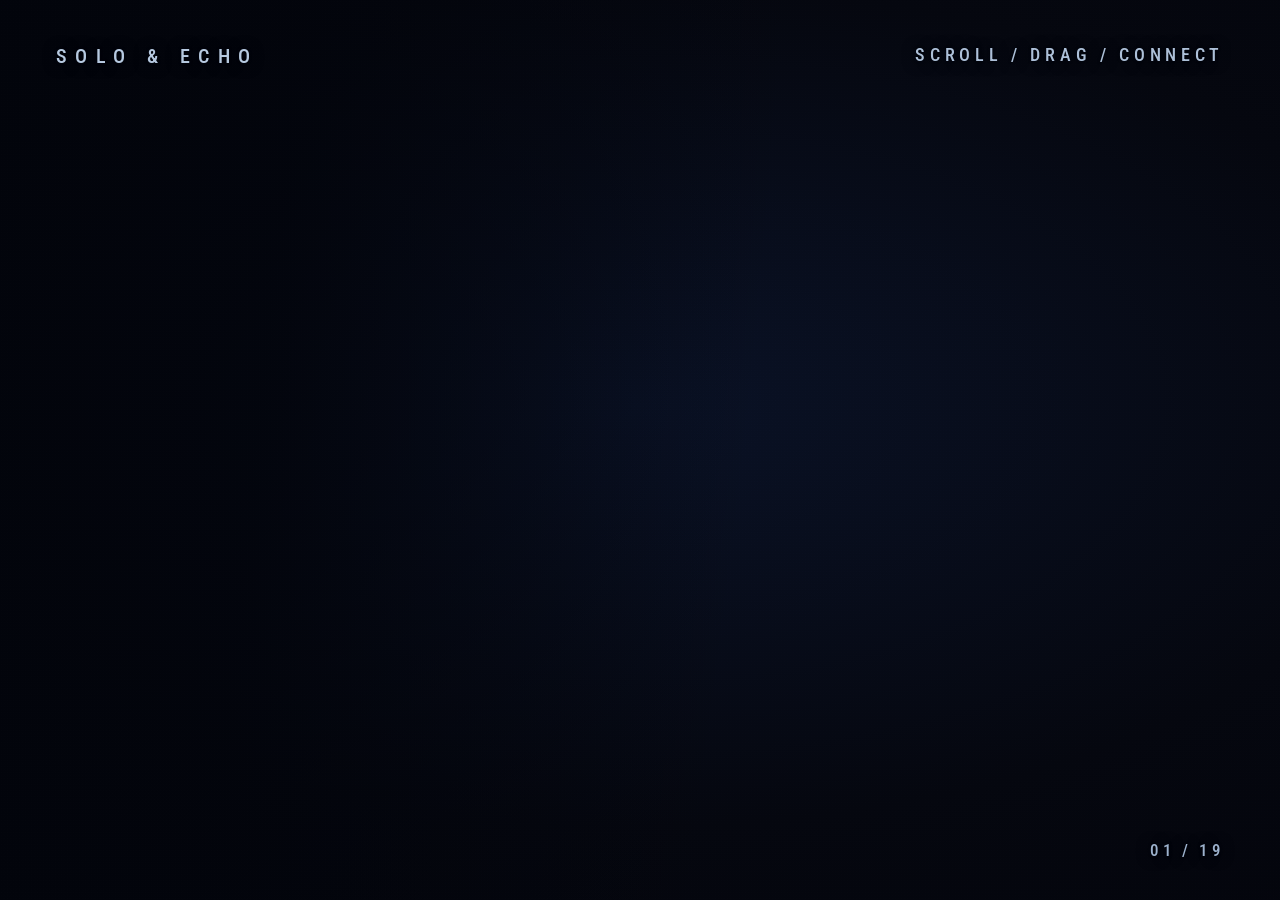
==== commit 13c9cbdb: "feat(film5): 5 分钟长片改为 19 个具体分镜 按用户要求把「每章 4 行抽象文案 + 形态变体」升级成 19 个具体分镜： 每种关系拆成 5 个具体场景/例子，每例一个独立画面 + 独" ====
--- a/film5/index.html
+++ b/film5/index.html
@@ -29,33 +29,35 @@
     color: var(--ink); font-family: "Noto Sans SC", "Inter", system-ui, sans-serif; font-weight: 500;
   }
   #field { position: absolute; inset: 0; width: 100%; height: 100%; display: block; }
+  .scrim { position: absolute; inset: 0; pointer-events: none;
+           background: linear-gradient(96deg, rgba(2,4,11,.94) 0%, rgba(2,4,11,.86) 22%, rgba(2,4,11,.42) 42%, rgba(2,4,11,0) 58%); }
   .grain { position: absolute; inset: 0; pointer-events: none; opacity: .45; mix-blend-mode: overlay;
     background-image: radial-gradient(rgba(255,255,255,.09) .5px, transparent .5px); background-size: 3px 3px; }
-
-  .hud { position: absolute; inset: 0; pointer-events: none; font-family: "Roboto Condensed", "Inter", monospace; }
+  .flash { position: absolute; inset: 0; pointer-events: none; background: #cfeaff; opacity: 0; mix-blend-mode: screen; }
+
+  .hud { position: absolute; inset: 0; pointer-events: none; font-family: "Roboto Condensed", "Inter", monospace;
+          text-shadow: 0 1px 14px rgba(2,5,12,.95), 0 0 3px rgba(2,5,12,.9); }
   .hud__tl { position: absolute; left: 56px; top: 44px; font-size: 20px; letter-spacing: .42em; color: #b6c9e0; }
-  .hud__tr { position: absolute; right: 56px; top: 44px; font-size: 18px; letter-spacing: .26em; color: #8ba1bf; }
-  .hud__bl { position: absolute; left: 56px; bottom: 40px; font-size: 19px; letter-spacing: .24em; color: #9db3cd; }
+  .hud__tr { position: absolute; right: 56px; top: 44px; font-size: 18px; letter-spacing: .26em; color: #adc0d8; }
+  .hud__bl { position: absolute; left: 56px; bottom: 40px; font-size: 19px; letter-spacing: .24em; color: #aec2da; }
   .hud__ch { position: absolute; left: 56px; bottom: 40px; font-size: 19px; letter-spacing: .24em; opacity: 0; }
   .hud__ch b { color: var(--c-human); font-weight: 700; }
   .hud__dot { display: inline-block; width: 7px; height: 7px; border-radius: 50%; background: var(--c-human);
               box-shadow: 0 0 12px var(--c-human); margin-right: 12px; }
-  .hud__prog { position: absolute; left: 0; bottom: 0; height: 2px; background: var(--c-human); width: 0; opacity: .5; }
-
-  /* 文字块：左侧锚定（终章居中） */
+  .hud__shot { position: absolute; right: 56px; bottom: 40px; font-size: 17px; letter-spacing: .2em; color: #9db2cd; }
+
   .ln-anchor { position: absolute; left: 96px; top: 0; bottom: 0; width: 980px;
-                display: flex; align-items: center; pointer-events: none; }
+               display: flex; align-items: center; pointer-events: none; }
   .ln-anchor--center { left: 0; right: 0; width: auto; justify-content: center; text-align: center; }
   .ln { width: 100%; opacity: 0; }
   .ln__kick { display: flex; align-items: center; gap: 14px; font-size: 24px; letter-spacing: .22em;
               color: var(--c-human); margin-bottom: 26px; }
   .ln-anchor--center .ln__kick { justify-content: center; }
   .ln__kick i { display: block; width: 46px; height: 2px; background: currentColor; box-shadow: 0 0 14px currentColor; }
-  .ln__head { margin: 0; font-size: 74px; line-height: 1.18; font-weight: 900; letter-spacing: -.01em;
-               white-space: pre-line; }
+  .ln__head { margin: 0; font-size: 74px; line-height: 1.18; font-weight: 900; letter-spacing: -.01em; white-space: pre-line; }
   .ln__head .mask { display: inline-block; overflow: hidden; vertical-align: top; padding-bottom: .18em; }
   .ln__head .ch { display: inline-block; }
-  .ln__sub { margin: 24px 0 0; font-size: 30px; line-height: 1.55; color: #9db3cd; max-width: 44ch; }
+  .ln__sub { margin: 24px 0 0; font-size: 30px; line-height: 1.55; color: #9db3cd; max-width: 46ch; }
   .ln-anchor--center .ln__sub { margin-left: auto; margin-right: auto; }
 
   .endcard { position: absolute; inset: 0; display: flex; flex-direction: column; align-items: center;
@@ -72,20 +74,22 @@
 </head>
 <body>
 <div id="film" data-composition-id="film5" data-width="1920" data-height="1080">
-  <audio id="om-sound" src="assets/sound.wav" data-start="0" data-duration="300.762" data-track-index="8" data-volume="1"></audio>
+  <audio id="om-sound" src="assets/sound.wav" data-start="0" data-duration="300" data-track-index="8" data-volume="1"></audio>
   <canvas id="field" width="1920" height="1080"></canvas>
+  <div class="scrim"></div>
   <div class="grain"></div>
+  <div class="flash" id="flash"></div>
 
   <div class="hud" data-layout-allow-occlusion aria-hidden="true">
     <div class="hud__tl" data-om-id="hudBrand">SOLO &amp; ECHO</div>
     <div class="hud__tr">SCROLL / DRAG / CONNECT</div>
+    <div class="hud__shot" id="hudShot">01 / 19</div>
     <div class="hud__ch" data-ch="0"><span class="hud__dot"></span><b>01</b> / 06 &nbsp;万物 · 起点</div>
     <div class="hud__ch" data-ch="1"><span class="hud__dot"></span><b>02</b> / 06 &nbsp;一 · 人与 AI</div>
     <div class="hud__ch" data-ch="2"><span class="hud__dot"></span><b>03</b> / 06 &nbsp;二 · AI 与 AI</div>
     <div class="hud__ch" data-ch="3"><span class="hud__dot"></span><b>04</b> / 06 &nbsp;三 · 人与人</div>
     <div class="hud__ch" data-ch="4"><span class="hud__dot"></span><b>05</b> / 06 &nbsp;犹如三生万物</div>
     <div class="hud__ch" data-ch="5"><span class="hud__dot"></span><b>06</b> / 06 &nbsp;加入</div>
-    <div class="hud__prog" id="hudProg"></div>
   </div>
 
   <div id="lines"></div>
@@ -103,42 +107,25 @@
 <script type="text/vnd.abc" id="om-score">
 X:1
 T:Solo & Echo · 犹如三生万物（长版：动机=回声 E–B–e–B，120BPM，300s）
-M:4/4
+M:2/4
 L:1/8
 Q:1/4=120
 K:Em
 V:PLK inst=synpluck gain=0.55
-!mark:hook! !pp! |:E/B/e/B/ G/B/e/B/ | E/B/e/B/ G/B/e/B/ | E/B/e/B/ G/B/e/B/ | E/B/e/B/ G/B/e/B/ | E/B/e/B/ G/B/e/B/:| |:E/B/e/B/ G/B/e/B/ | E/B/e/B/ G/B/e/B/ | E/B/e/B/ G/B/e/B/ | E/B/e/B/ G/B/e/B/ | E/B/e/B/ G/B/e/B/:| 
-!mark:one! !mp! |:E/B/e/B/ G/B/e/B/ | C/G/e/G/ E/G/e/G/ | E/B/e/B/ G/B/e/B/ | C/G/e/G/ E/G/e/G/ | E/B/e/B/ G/B/e/B/:| |:E/B/e/B/ G/B/e/B/ | C/G/e/G/ E/G/e/G/ | B,/G/d/G/ B,/G/d/G/ | E/B/e/B/ G/B/e/B/ | C/G/e/G/ E/G/e/G/:| |:E/B/e/B/ G/B/e/B/ | C/G/e/G/ E/G/e/G/ | E/B/e/B/ G/B/e/B/ | C/G/e/G/ E/G/e/G/ | E/B/e/B/ G/B/e/B/:| |:E/B/e/B/ G/B/e/B/ | C/G/e/G/ E/G/e/G/ | B,/G/d/G/ B,/G/d/G/ | E/B/e/B/ G/B/e/B/ | C/G/e/G/ E/G/e/G/:| |:E/B/e/B/ G/B/e/B/ | C/G/e/G/ E/G/e/G/ | E/B/e/B/ G/B/e/B/ | C/G/e/G/ E/G/e/G/ | E/B/e/B/ G/B/e/B/:| |:E/B/e/B/ G/B/e/B/ | C/G/e/G/ E/G/e/G/ | B,/G/d/G/ B,/G/d/G/ | E/B/e/B/ G/B/e/B/ | C/G/e/G/ E/G/e/G/:| 
-!mark:two! !mf! |:E/B/e/B/ E/B/e/B/ | G/B/e/B/ G/B/e/B/ | D/G/d/G/ D/G/d/G/ | B,/G/d/G/ B,/G/d/G/ | E/B/e/B/ G/B/e/B/:| |:E/B/e/B/ E/B/e/B/ | G/B/e/B/ G/B/e/B/ | D/G/d/G/ D/G/d/G/ | B,/G/d/G/ B,/G/d/G/ | E/B/e/B/ G/B/e/B/:| |:E/B/e/B/ E/B/e/B/ | G/B/e/B/ G/B/e/B/ | D/G/d/G/ D/G/d/G/ | B,/G/d/G/ B,/G/d/G/ | E/B/e/B/ G/B/e/B/:| |:E/B/e/B/ E/B/e/B/ | G/B/e/B/ G/B/e/B/ | D/G/d/G/ D/G/d/G/ | B,/G/d/G/ B,/G/d/G/ | E/B/e/B/ G/B/e/B/:| |:E/B/e/B/ E/B/e/B/ | G/B/e/B/ G/B/e/B/ | D/G/d/G/ D/G/d/G/ | B,/G/d/G/ B,/G/d/G/ | E/B/e/B/ G/B/e/B/:| |:E/B/e/B/ E/B/e/B/ | G/B/e/B/ G/B/e/B/ | D/G/d/G/ D/G/d/G/ | B,/G/d/G/ B,/G/d/G/ | E/B/e/B/ G/B/e/B/:| 
-!mark:three! !mp! |:G/B/e/B/ A/C/e/C/ | B,/D/f/D/ C/E/g/E/ | G/B/e/B/ A/C/e/C/ | B,/D/f/D/ C/E/g/E/ | D/F/a/F/ E/G/b/G/:| |:G/B/e/B/ A/C/e/C/ | B,/D/f/D/ C/E/g/E/ | D/F/a/F/ E/G/b/G/ | F/A/c/A/ G/B/d/B/ | G/B/e/B/ A/C/e/C/:| |:G/B/e/B/ A/C/e/C/ | B,/D/f/D/ C/E/g/E/ | G/B/e/B/ A/C/e/C/ | B,/D/f/D/ C/E/g/E/ | D/F/a/F/ E/G/b/G/:| |:G/B/e/B/ A/C/e/C/ | B,/D/f/D/ C/E/g/E/ | D/F/a/F/ E/G/b/G/ | F/A/c/A/ G/B/d/B/ | G/B/e/B/ A/C/e/C/:| |:G/B/e/B/ A/C/e/C/ | B,/D/f/D/ C/E/g/E/ | G/B/e/B/ A/C/e/C/ | B,/D/f/D/ C/E/g/E/ | D/F/a/F/ E/G/b/G/:| |:G/B/e/B/ A/C/e/C/ | B,/D/f/D/ C/E/g/E/ | D/F/a/F/ E/G/b/G/ | F/A/c/A/ G/B/d/B/ | G/B/e/B/ A/C/e/C/:| 
-!mark:all! !ff! |:E'/B'/e'/B'/ G'/B'/e'/B'/ | E'/B'/e'/B'/ G'/B'/e'/B'/ | C'/G'/e'/G'/ E'/G'/e'/G'/ | D'/G'/d'/G'/ B,'/G'/d'/G'/ | E'/B'/e'/B'/ G'/B'/e'/B'/:| |:E'/B'/e'/B'/ G'/B'/e'/B'/ | C'/G'/e'/G'/ E'/G'/e'/G'/ | D'/G'/d'/G'/ B,'/G'/d'/G'/ | E'/B'/e'/B'/ G'/B'/e'/B'/ | E'/B'/e'/B'/ G'/B'/e'/B'/:| |:E'/B'/e'/B'/ G'/B'/e'/B'/ | E'/B'/e'/B'/ G'/B'/e'/B'/ | C'/G'/e'/G'/ E'/G'/e'/G'/ | D'/G'/d'/G'/ B,'/G'/d'/G'/ | E'/B'/e'/B'/ G'/B'/e'/B'/:| |:E'/B'/e'/B'/ G'/B'/e'/B'/ | C'/G'/e'/G'/ E'/G'/e'/G'/ | D'/G'/d'/G'/ B,'/G'/d'/G'/ | E'/B'/e'/B'/ G'/B'/e'/B'/ | E'/B'/e'/B'/ G'/B'/e'/B'/:| |:E'/B'/e'/B'/ G'/B'/e'/B'/ | E'/B'/e'/B'/ G'/B'/e'/B'/ | C'/G'/e'/G'/ E'/G'/e'/G'/ | D'/G'/d'/G'/ B,'/G'/d'/G'/ | E'/B'/e'/B'/ G'/B'/e'/B'/:| |:E'/B'/e'/B'/ G'/B'/e'/B'/ | C'/G'/e'/G'/ E'/G'/e'/G'/ | D'/G'/d'/G'/ B,'/G'/d'/G'/ | E'/B'/e'/B'/ G'/B'/e'/B'/ | E'/B'/e'/B'/ G'/B'/e'/B'/:| 
-!mark:join! !mf! |:E2 B2 e2 B2 | G2 B2 e2 B2 | E2 B2 e2 B2 | G2 B2 e2 B2 | E8:| |:E2 B2 e2 B2 | G2 B2 e2 B2 | E2 B2 e2 B2 | G2 B2 e2 B2 | E8:| |:E2 B2 e2 B2 | G2 B2 e2 B2 | E2 B2 e2 B2 | G2 B2 e2 B2 | E8:| |:E2 B2 e2 B2 | G2 B2 e2 B2 | E2 B2 e2 B2 | G2 B2 e2 B2 | E8:| 
+!mark:hook! !pp! |:E/B/e/B/ G/B/e/B/ | E/B/e/B/ G/B/e/B/ | e/B/e/B/ G/B/e/B/ | E/B/e/B/ G/B/e/B/ | E/B/e/B/ G/B/e/B/ :| |:E/B/e/B/ G/B/e/B/ | e/B/e/B/ G/B/e/B/ | e/B/e/B/ B/B/B/B/ | E/B/e/B/ G/B/e/B/ | B,/G/d/G/ B,/G/d/G/ :| !mark:one! !mp! |:E/B/e/B/ G/B/e/B/ | C/G/e/G/ E/G/e/G/ | E/B/e/B/ G/B/e/B/ | C/G/e/G/ E/G/e/G/ | E/B/e/B/ G/B/e/B/ :| |:E/B/e/B/ G/B/e/B/ | C/G/e/G/ E/G/e/G/ | B,/G/d/G/ B,/G/d/G/ | E/B/e/B/ G/B/e/B/ | C/G/e/G/ E/G/e/G/ :| |:E/B/e/B/ G/B/e/B/ | C/G/e/G/ E/G/e/G/ | E/B/e/B/ G/B/e/B/ | C/G/e/G/ E/G/e/G/ | E/B/e/B/ G/B/e/B/ :| |:E/B/e/B/ G/B/e/B/ | C/G/e/G/ E/G/e/G/ | B,/G/d/G/ B,/G/d/G/ | E/B/e/B/ G/B/e/B/ | C/G/e/G/ E/G/e/G/ :| |:E/B/e/B/ G/B/e/B/ | C/G/e/G/ E/G/e/G/ | E/B/e/B/ G/B/e/B/ | C/G/e/G/ E/G/e/G/ | E/B/e/B/ G/B/e/B/ :| |:E/B/e/B/ G/B/e/B/ | C/G/e/G/ E/G/e/G/ | B,/G/d/G/ B,/G/d/G/ | E/B/e/B/ G/B/e/B/ | C/G/e/G/ E/G/e/G/ :| |:E/B/e/B/ G/B/e/B/ | C/G/e/G/ E/G/e/G/ | E/B/e/B/ G/B/e/B/ | C/G/e/G/ E/G/e/G/ | E/B/e/B/ G/B/e/B/ :| !mark:two! !mf! |:E/B/e/B/ E/B/e/B/ | G/B/e/B/ G/B/e/B/ | D/G/d/G/ D/G/d/G/ | B,/G/d/G/ B,/G/d/G/ | E/B/e/B/ G/B/e/B/ :| |:E/B/e/B/ E/B/e/B/ | G/B/e/B/ G/B/e/B/ | D/G/d/G/ D/G/d/G/ | B,/G/d/G/ B,/G/d/G/ | B,/G/d/G/ G/B/e/B/ :| |:E/B/e/B/ E/B/e/B/ | G/B/e/B/ G/B/e/B/ | D/G/d/G/ D/G/d/G/ | B,/G/d/G/ B,/G/d/G/ | E/B/e/B/ G/B/e/B/ :| |:E/B/e/B/ E/B/e/B/ | G/B/e/B/ G/B/e/B/ | D/G/d/G/ D/G/d/G/ | B,/G/d/G/ B,/G/d/G/ | B,/G/d/G/ G/B/e/B/ :| |:E/B/e/B/ E/B/e/B/ | G/B/e/B/ G/B/e/B/ | D/G/d/G/ D/G/d/G/ | B,/G/d/G/ B,/G/d/G/ | E/B/e/B/ G/B/e/B/ :| |:E/B/e/B/ E/B/e/B/ | G/B/e/B/ G/B/e/B/ | D/G/d/G/ D/G/d/G/ | B,/G/d/G/ B,/G/d/G/ | B,/G/d/G/ G/B/e/B/ :| |:E/B/e/B/ E/B/e/B/ | G/B/e/B/ G/B/e/B/ | D/G/d/G/ D/G/d/G/ | B,/G/d/G/ B,/G/d/G/ | E/B/e/B/ G/B/e/B/ :| !mark:three! !mp! |:G/B/e/B/ A/C/e/C/ | B,/D/f/D/ C/E/g/E/ | G/B/e/B/ A/C/e/C/ | B,/D/f/D/ C/E/g/E/ | D/F/a/F/ E/G/b/G/ :| |:G/B/e/B/ A/C/e/C/ | B,/D/f/D/ C/E/g/E/ | D/F/a/F/ E/G/b/G/ | F/A/c/A/ G/B/d/B/ | G/B/e/B/ A/C/e/C/ :| |:G/B/e/B/ A/C/e/C/ | B,/D/f/D/ C/E/g/E/ | G/B/e/B/ A/C/e/C/ | B,/D/f/D/ C/E/g/E/ | D/F/a/F/ E/G/b/G/ :| |:G/B/e/B/ A/C/e/C/ | B,/D/f/D/ C/E/g/E/ | D/F/a/F/ E/G/b/G/ | F/A/c/A/ G/B/d/B/ | G/B/e/B/ A/C/e/C/ :| |:G/B/e/B/ A/C/e/C/ | B,/D/f/D/ C/E/g/E/ | G/B/e/B/ A/C/e/C/ | B,/D/f/D/ C/E/g/E/ | D/F/a/F/ E/G/b/G/ :| |:G/B/e/B/ A/C/e/C/ | B,/D/f/D/ C/E/g/E/ | D/F/a/F/ E/G/b/G/ | F/A/c/A/ G/B/d/B/ | G/B/e/B/ A/C/e/C/ :| |:G/B/e/B/ A/C/e/C/ | B,/D/f/D/ C/E/g/E/ | G/B/e/B/ A/C/e/C/ | B,/D/f/D/ C/E/g/E/ | D/F/a/F/ E/G/b/G/ :| !mark:all! !ff! !hit! |:E'/B'/e'/B'/ G'/B'/e'/B'/ | E'/B'/e'/B'/ G'/B'/e'/B'/ | C'/G'/e'/G'/ E'/G'/e'/G'/ | D'/G'/d'/G'/ B,'/G'/d'/G'/ | E'/B'/e'/B'/ G'/B'/e'/B'/ :| |:E'/B'/e'/B'/ G'/B'/e'/B'/ | C'/G'/e'/G'/ E'/G'/e'/G'/ | D'/G'/d'/G'/ B,'/G'/d'/G'/ | E'/B'/e'/B'/ G'/B'/e'/B'/ | E'/B'/e'/B'/ G'/B'/e'/B'/ :| |:E'/B'/e'/B'/ G'/B'/e'/B'/ | E'/B'/e'/B'/ G'/B'/e'/B'/ | C'/G'/e'/G'/ E'/G'/e'/G'/ | D'/G'/d'/G'/ B,'/G'/d'/G'/ | E'/B'/e'/B'/ G'/B'/e'/B'/ :| |:E'/B'/e'/B'/ G'/B'/e'/B'/ | C'/G'/e'/G'/ E'/G'/e'/G'/ | D'/G'/d'/G'/ B,'/G'/d'/G'/ | E'/B'/e'/B'/ G'/B'/e'/B'/ | E'/B'/e'/B'/ G'/B'/e'/B'/ :| !mark:join! !mf! |:E B e B | G B e B | E B e B | G B e B | E4 :| |:E B e B | G B e B | E B e B | B, B, C C | E4 :| |:E B e B | G B e B | E B e B | G B e B | E4 :|
 V:BAS inst=synbass gain=0.8
-!pp! |:E,,2 E,,2 E,,2 E,,2 | E,,2 E,,2 E,,2 E,,2 | E,,2 E,,2 E,,2 E,,2 | E,,2 E,,2 E,,2 E,,2 | E,,2 E,,2 E,,2 E,,2:| |:E,,2 E,,2 E,,2 E,,2 | E,,2 E,,2 E,,2 E,,2 | E,,2 E,,2 E,,2 E,,2 | E,,2 E,,2 E,,2 E,,2 | E,,2 E,,2 E,,2 E,,2:| 
-!mp! |:E,,2 E,,2 E,,2 E,,2 | E,,2 E,,2 E,,2 E,,2 | C,,2 C,,2 C,,2 C,,2 | C,,2 C,,2 C,,2 C,,2 | E,,2 E,,2 E,,2 E,,2:| |:E,,2 E,,2 E,,2 E,,2 | E,,2 E,,2 E,,2 E,,2 | C,,2 C,,2 C,,2 C,,2 | C,,2 C,,2 C,,2 C,,2 | E,,2 E,,2 E,,2 E,,2:| |:E,,2 E,,2 E,,2 E,,2 | E,,2 E,,2 E,,2 E,,2 | C,,2 C,,2 C,,2 C,,2 | C,,2 C,,2 C,,2 C,,2 | E,,2 E,,2 E,,2 E,,2:| |:E,,2 E,,2 E,,2 E,,2 | E,,2 E,,2 E,,2 E,,2 | C,,2 C,,2 C,,2 C,,2 | C,,2 C,,2 C,,2 C,,2 | E,,2 E,,2 E,,2 E,,2:| |:E,,2 E,,2 E,,2 E,,2 | E,,2 E,,2 E,,2 E,,2 | C,,2 C,,2 C,,2 C,,2 | C,,2 C,,2 C,,2 C,,2 | E,,2 E,,2 E,,2 E,,2:| |:E,,2 E,,2 E,,2 E,,2 | E,,2 E,,2 E,,2 E,,2 | C,,2 C,,2 C,,2 C,,2 | C,,2 C,,2 C,,2 C,,2 | E,,2 E,,2 E,,2 E,,2:| 
-!mf! |:E,,2 E,,2 E,,2 E,,2 | E,,2 E,,2 E,,2 E,,2 | D,,2 D,,2 D,,2 D,,2 | D,,2 D,,2 D,,2 D,,2 | E,,2 E,,2 E,,2 E,,2:| |:E,,2 E,,2 E,,2 E,,2 | E,,2 E,,2 E,,2 E,,2 | B,,2 B,,2 B,,2 B,,2 | B,,2 B,,2 B,,2 B,,2 | E,,2 E,,2 E,,2 E,,2:| |:E,,2 E,,2 E,,2 E,,2 | E,,2 E,,2 E,,2 E,,2 | D,,2 D,,2 D,,2 D,,2 | D,,2 D,,2 D,,2 D,,2 | E,,2 E,,2 E,,2 E,,2:| |:E,,2 E,,2 E,,2 E,,2 | E,,2 E,,2 E,,2 E,,2 | B,,2 B,,2 B,,2 B,,2 | B,,2 B,,2 B,,2 B,,2 | E,,2 E,,2 E,,2 E,,2:| |:E,,2 E,,2 E,,2 E,,2 | E,,2 E,,2 E,,2 E,,2 | D,,2 D,,2 D,,2 D,,2 | D,,2 D,,2 D,,2 D,,2 | E,,2 E,,2 E,,2 E,,2:| |:E,,2 E,,2 E,,2 E,,2 | E,,2 E,,2 E,,2 E,,2 | B,,2 B,,2 B,,2 B,,2 | B,,2 B,,2 B,,2 B,,2 | E,,2 E,,2 E,,2 E,,2:| 
-!mp! |:E,,8 | E,,8 | E,,8 | E,,8 | E,,8:| |:E,,8 | E,,8 | C,,8 | C,,8 | E,,8:| |:E,,8 | E,,8 | E,,8 | E,,8 | E,,8:| |:E,,8 | E,,8 | C,,8 | C,,8 | E,,8:| |:E,,8 | E,,8 | E,,8 | E,,8 | E,,8:| |:E,,8 | E,,8 | C,,8 | C,,8 | E,,8:| 
-!ff! |:E,,2 E,,2 E,,2 E,,2 | E,,2 E,,2 E,,2 E,,2 | C,,2 C,,2 C,,2 C,,2 | C,,2 C,,2 C,,2 C,,2 | E,,2 E,,2 E,,2 E,,2:| |:E,,2 E,,2 E,,2 E,,2 | E,,2 E,,2 E,,2 E,,2 | D,,2 D,,2 D,,2 D,,2 | D,,2 D,,2 D,,2 D,,2 | E,,2 E,,2 E,,2 E,,2:| |:E,,2 E,,2 E,,2 E,,2 | E,,2 E,,2 E,,2 E,,2 | C,,2 C,,2 C,,2 C,,2 | C,,2 C,,2 C,,2 C,,2 | E,,2 E,,2 E,,2 E,,2:| |:E,,2 E,,2 E,,2 E,,2 | E,,2 E,,2 E,,2 E,,2 | D,,2 D,,2 D,,2 D,,2 | D,,2 D,,2 D,,2 D,,2 | E,,2 E,,2 E,,2 E,,2:| |:E,,2 E,,2 E,,2 E,,2 | E,,2 E,,2 E,,2 E,,2 | C,,2 C,,2 C,,2 C,,2 | C,,2 C,,2 C,,2 C,,2 | E,,2 E,,2 E,,2 E,,2:| |:E,,2 E,,2 E,,2 E,,2 | E,,2 E,,2 E,,2 E,,2 | D,,2 D,,2 D,,2 D,,2 | D,,2 D,,2 D,,2 D,,2 | E,,2 E,,2 E,,2 E,,2:| 
-!mf! |:E,,8 | E,,8 | E,,8 | E,,8 | E,,8:| |:E,,8 | E,,8 | E,,8 | E,,8 | E,,8:| |:E,,8 | E,,8 | E,,8 | E,,8 | E,,8:| |:E,,8 | E,,8 | E,,8 | E,,8 | E,,8:| 
+|:E,,4 | E,,4 | E,,4 | E,,4 | E,,4 :| |:E,,4 | E,,4 | E,,4 | E,,4 | E,,4 :| |:E,,2 E,,2 | E,,2 E,,2 | E,,2 E,,2 | C,,2 C,,2 | C,,2 C,,2 :| |:C,,2 C,,2 | C,,2 C,,2 | E,,2 E,,2 | E,,2 E,,2 | E,,2 E,,2 :| |:E,,2 E,,2 | E,,2 E,,2 | E,,2 E,,2 | C,,2 C,,2 | C,,2 C,,2 :| |:C,,2 C,,2 | C,,2 C,,2 | E,,2 E,,2 | E,,2 E,,2 | E,,2 E,,2 :| |:E,,2 E,,2 | E,,2 E,,2 | E,,2 E,,2 | C,,2 C,,2 | C,,2 C,,2 :| |:C,,2 C,,2 | C,,2 C,,2 | E,,2 E,,2 | E,,2 E,,2 | E,,2 E,,2 :| |:E,,2 E,,2 | E,,2 E,,2 | E,,2 E,,2 | C,,2 C,,2 | C,,2 C,,2 :| |:E,,2 E,,2 | E,,2 E,,2 | E,,2 E,,2 | D,,2 D,,2 | D,,2 D,,2 :| |:D,,2 D,,2 | D,,2 D,,2 | E,,2 E,,2 | E,,2 E,,2 | E,,2 E,,2 :| |:E,,2 E,,2 | E,,2 E,,2 | E,,2 E,,2 | D,,2 D,,2 | D,,2 D,,2 :| |:D,,2 D,,2 | D,,2 D,,2 | E,,2 E,,2 | E,,2 E,,2 | E,,2 E,,2 :| |:E,,2 E,,2 | E,,2 E,,2 | E,,2 E,,2 | D,,2 D,,2 | D,,2 D,,2 :| |:D,,2 D,,2 | D,,2 D,,2 | E,,2 E,,2 | E,,2 E,,2 | E,,2 E,,2 :| |:E,,2 E,,2 | E,,2 E,,2 | E,,2 E,,2 | D,,2 D,,2 | D,,2 D,,2 :| |:E,,4 | E,,4 | E,,4 | E,,4 | E,,4 :| |:E,,4 | E,,4 | E,,4 | C,,4 | C,,4 :| |:E,,4 | E,,4 | E,,4 | E,,4 | E,,4 :| |:E,,4 | E,,4 | E,,4 | C,,4 | C,,4 :| |:E,,4 | E,,4 | E,,4 | E,,4 | E,,4 :| |:E,,4 | E,,4 | E,,4 | C,,4 | C,,4 :| |:E,,4 | E,,4 | E,,4 | E,,4 | E,,4 :| |:E,,2 E,,2 | E,,2 E,,2 | C,,2 C,,2 | C,,2 C,,2 | D,,2 D,,2 :| |:E,,2 E,,2 | E,,2 E,,2 | D,,2 D,,2 | D,,2 D,,2 | C,,2 C,,2 :| |:E,,2 E,,2 | E,,2 E,,2 | C,,2 C,,2 | C,,2 C,,2 | D,,2 D,,2 :| |:E,,2 E,,2 | E,,2 E,,2 | D,,2 D,,2 | D,,2 D,,2 | C,,2 C,,2 :| |:E,,4 | E,,4 | E,,4 | E,,4 | E,,4 :| |:E,,4 | E,,4 | E,,4 | C,,4 | C,,4 :| |:E,,4 | E,,4 | E,,4 | E,,4 | E,,4 :|
 V:DK inst=drums kit=808 gain=0.9
-!pp! |:C,,2 C,,2 C,,2 C,,2 | C,,2 C,,2 C,,2 C,,2 | C,,2 C,,2 C,,2 C,,2 | C,,2 C,,2 C,,2 C,,2 | C,,2 C,,2 C,,2 C,,2:| |:C,,2 C,,2 C,,2 C,,2 | C,,2 C,,2 C,,2 C,,2 | C,,2 C,,2 C,,2 C,,2 | C,,2 C,,2 C,,2 C,,2 | C,,2 C,,2 C,,2 C,,2:| 
-!mp! |:C,,2 z2 C,,2 z2 C,,2 z2 C,,2 | C,,2 z2 C,,2 z2 C,,2 z2 C,,2 | C,,2 z2 C,,2 z2 C,,2 z2 C,,2 | C,,2 z2 C,,2 z2 C,,2 z2 C,,2 | C,,2 z2 C,,2 z2 C,,2 z2 C,,2:| |:C,,2 z2 C,,2 z2 C,,2 z2 C,,2 | C,,2 z2 C,,2 z2 C,,2 z2 C,,2 | C,,2 z2 C,,2 z2 C,,2 z2 C,,2 | C,,2 z2 C,,2 z2 C,,2 z2 C,,2 | C,,2 z2 C,,2 z2 C,,2 z2 C,,2:| |:C,,2 z2 C,,2 z2 C,,2 z2 C,,2 | C,,2 z2 C,,2 z2 C,,2 z2 C,,2 | C,,2 z2 C,,2 z2 C,,2 z2 C,,2 | C,,2 z2 C,,2 z2 C,,2 z2 C,,2 | C,,2 z2 C,,2 z2 C,,2 z2 C,,2:| |:C,,2 z2 C,,2 z2 C,,2 z2 C,,2 | C,,2 z2 C,,2 z2 C,,2 z2 C,,2 | C,,2 z2 C,,2 z2 C,,2 z2 C,,2 | C,,2 z2 C,,2 z2 C,,2 z2 C,,2 | C,,2 z2 C,,2 z2 C,,2 z2 C,,2:| |:C,,2 z2 C,,2 z2 C,,2 z2 C,,2 | C,,2 z2 C,,2 z2 C,,2 z2 C,,2 | C,,2 z2 C,,2 z2 C,,2 z2 C,,2 | C,,2 z2 C,,2 z2 C,,2 z2 C,,2 | C,,2 z2 C,,2 z2 C,,2 z2 C,,2:| |:C,,2 z2 C,,2 z2 C,,2 z2 C,,2 | C,,2 z2 C,,2 z2 C,,2 z2 C,,2 | C,,2 z2 C,,2 z2 C,,2 z2 C,,2 | C,,2 z2 C,,2 z2 C,,2 z2 C,,2 | C,,2 z2 C,,2 z2 C,,2 z2 C,,2:| 
-!mf! |:C,,2 C,,2 C,,2 C,,2 | C,,2 C,,2 C,,2 C,,2 | C,,2 C,,2 C,,2 C,,2 | C,,2 C,,2 C,,2 C,,2 | C,,2 C,,2 C,,2 C,,2:| |:C,,2 C,,2 C,,2 C,,2 | C,,2 C,,2 C,,2 C,,2 | D,,2 D,,2 D,,2 D,,2 | D,,2 D,,2 D,,2 D,,2 | C,,2 C,,2 C,,2 C,,2:| |:C,,2 C,,2 C,,2 C,,2 | C,,2 C,,2 C,,2 C,,2 | C,,2 C,,2 C,,2 C,,2 | C,,2 C,,2 C,,2 C,,2 | C,,2 C,,2 C,,2 C,,2:| |:C,,2 C,,2 C,,2 C,,2 | C,,2 C,,2 C,,2 C,,2 | D,,2 D,,2 D,,2 D,,2 | D,,2 D,,2 D,,2 D,,2 | C,,2 C,,2 C,,2 C,,2:| |:C,,2 C,,2 C,,2 C,,2 | C,,2 C,,2 C,,2 C,,2 | C,,2 C,,2 C,,2 C,,2 | C,,2 C,,2 C,,2 C,,2 | C,,2 C,,2 C,,2 C,,2:| |:C,,2 C,,2 C,,2 C,,2 | C,,2 C,,2 C,,2 C,,2 | D,,2 D,,2 D,,2 D,,2 | D,,2 D,,2 D,,2 D,,2 | C,,2 C,,2 C,,2 C,,2:| 
-!mp! |:C,,2 z2 z2 z2 C,,2 z2 z2 z2 | C,,2 z2 z2 z2 C,,2 z2 z2 z2 | C,,2 z2 z2 z2 C,,2 z2 z2 z2 | C,,2 z2 z2 z2 C,,2 z2 z2 z2 | C,,2 z2 z2 z2 C,,2 z2 z2 z2:| |:C,,2 z2 z2 z2 C,,2 z2 z2 z2 | C,,2 z2 z2 z2 C,,2 z2 z2 z2 | C,,2 z2 z2 z2 C,,2 z2 z2 z2 | C,,2 z2 z2 z2 C,,2 z2 z2 z2 | C,,2 z2 z2 z2 C,,2 z2 z2 z2:| |:C,,2 z2 z2 z2 C,,2 z2 z2 z2 | C,,2 z2 z2 z2 C,,2 z2 z2 z2 | C,,2 z2 z2 z2 C,,2 z2 z2 z2 | C,,2 z2 z2 z2 C,,2 z2 z2 z2 | C,,2 z2 z2 z2 C,,2 z2 z2 z2:| |:C,,2 z2 z2 z2 C,,2 z2 z2 z2 | C,,2 z2 z2 z2 C,,2 z2 z2 z2 | C,,2 z2 z2 z2 C,,2 z2 z2 z2 | C,,2 z2 z2 z2 C,,2 z2 z2 z2 | C,,2 z2 z2 z2 C,,2 z2 z2 z2:| |:C,,2 z2 z2 z2 C,,2 z2 z2 z2 | C,,2 z2 z2 z2 C,,2 z2 z2 z2 | C,,2 z2 z2 z2 C,,2 z2 z2 z2 | C,,2 z2 z2 z2 C,,2 z2 z2 z2 | C,,2 z2 z2 z2 C,,2 z2 z2 z2:| |:C,,2 z2 z2 z2 C,,2 z2 z2 z2 | C,,2 z2 z2 z2 C,,2 z2 z2 z2 | C,,2 z2 z2 z2 C,,2 z2 z2 z2 | C,,2 z2 z2 z2 C,,2 z2 z2 z2 | C,,2 z2 z2 z2 C,,2 z2 z2 z2:| 
-!ff! |:C,,2 C,,2 C,,2 C,,2 | C,,2 C,,2 C,,2 C,,2 | C,,2 C,,2 C,,2 C,,2 | C,,2 C,,2 C,,2 C,,2 | C,,2 C,,2 C,,2 C,,2:| |:C,,2 C,,2 C,,2 C,,2 | C,,2 C,,2 C,,2 C,,2 | C,,2 C,,2 C,,2 C,,2 | C,,2 C,,2 C,,2 C,,2 | C,,2 C,,2 C,,2 C,,2:| |:C,,2 C,,2 C,,2 C,,2 | C,,2 C,,2 C,,2 C,,2 | C,,2 C,,2 C,,2 C,,2 | C,,2 C,,2 C,,2 C,,2 | C,,2 C,,2 C,,2 C,,2:| |:C,,2 C,,2 C,,2 C,,2 | C,,2 C,,2 C,,2 C,,2 | C,,2 C,,2 C,,2 C,,2 | C,,2 C,,2 C,,2 C,,2 | C,,2 C,,2 C,,2 C,,2:| |:C,,2 C,,2 C,,2 C,,2 | C,,2 C,,2 C,,2 C,,2 | C,,2 C,,2 C,,2 C,,2 | C,,2 C,,2 C,,2 C,,2 | C,,2 C,,2 C,,2 C,,2:| |:C,,2 C,,2 C,,2 C,,2 | C,,2 C,,2 C,,2 C,,2 | C,,2 C,,2 C,,2 C,,2 | C,,2 C,,2 C,,2 C,,2 | C,,2 C,,2 C,,2 C,,2:| 
-!mf! |:C,,2 z2 z2 z2 z2 z2 z2 z2 | C,,2 z2 z2 z2 z2 z2 z2 z2 | C,,2 z2 z2 z2 z2 z2 z2 z2 | C,,2 z2 z2 z2 z2 z2 z2 z2 | z2 z2 z2 z2 z2 z2 z2 z2:| |:C,,2 z2 z2 z2 z2 z2 z2 z2 | C,,2 z2 z2 z2 z2 z2 z2 z2 | C,,2 z2 z2 z2 z2 z2 z2 z2 | C,,2 z2 z2 z2 z2 z2 z2 z2 | z2 z2 z2 z2 z2 z2 z2 z2:| |:C,,2 z2 z2 z2 z2 z2 z2 z2 | C,,2 z2 z2 z2 z2 z2 z2 z2 | C,,2 z2 z2 z2 z2 z2 z2 z2 | C,,2 z2 z2 z2 z2 z2 z2 z2 | z2 z2 z2 z2 z2 z2 z2 z2:| |:C,,2 z2 z2 z2 z2 z2 z2 z2 | C,,2 z2 z2 z2 z2 z2 z2 z2 | C,,2 z2 z2 z2 z2 z2 z2 z2 | C,,2 z2 z2 z2 z2 z2 z2 z2 | z2 z2 z2 z2 z2 z2 z2 z2:| 
+Z Z Z Z Z Z Z Z Z Z Z Z Z Z Z Z Z Z Z Z |:C,,2 z2 | C,,2 z2 | C,,2 z2 | C,,2 z2 | C,,2 z2 :| |:C,,2 z2 | C,,2 z2 | C,,2 z2 | C,,2 z2 | C,,2 z2 :| |:C,,2 z2 | C,,2 z2 | C,,2 z2 | C,,2 z2 | C,,2 z2 :| |:C,,2 z2 | C,,2 z2 | C,,2 z2 | C,,2 z2 | C,,2 z2 :| |:C,,2 z2 | C,,2 z2 | C,,2 z2 | C,,2 z2 | C,,2 z2 :| |:C,,2 z2 | C,,2 z2 | C,,2 z2 | C,,2 z2 | C,,2 z2 :| |:C,,2 z2 | C,,2 z2 | C,,2 z2 | C,,2 z2 | C,,2 z2 :| |:C,,2 C,,2 | C,,2 C,,2 | C,,2 C,,2 | C,,2 C,,2 | C,,2 C,,2 :| |:C,,2 C,,2 | C,,2 C,,2 | C,,2 C,,2 | C,,2 C,,2 | C,,2 C,,2 :| |:C,,2 C,,2 | C,,2 C,,2 | C,,2 C,,2 | C,,2 C,,2 | C,,2 C,,2 :| |:C,,2 C,,2 | C,,2 C,,2 | C,,2 C,,2 | C,,2 C,,2 | C,,2 C,,2 :| |:C,,2 C,,2 | C,,2 C,,2 | C,,2 C,,2 | C,,2 C,,2 | C,,2 C,,2 :| |:C,,2 C,,2 | C,,2 C,,2 | C,,2 C,,2 | C,,2 C,,2 | C,,2 C,,2 :| |:C,,2 C,,2 | C,,2 C,,2 | C,,2 C,,2 | C,,2 C,,2 | C,,2 C,,2 :| |:C,,2 z2 | C,,2 z2 | C,,2 z2 | C,,2 z2 | C,,2 z2 :| |:C,,2 z2 | C,,2 z2 | C,,2 z2 | C,,2 z2 | C,,2 z2 :| |:C,,2 z2 | C,,2 z2 | C,,2 z2 | C,,2 z2 | C,,2 z2 :| |:C,,2 z2 | C,,2 z2 | C,,2 z2 | C,,2 z2 | C,,2 z2 :| |:C,,2 z2 | C,,2 z2 | C,,2 z2 | C,,2 z2 | C,,2 z2 :| |:C,,2 z2 | C,,2 z2 | C,,2 z2 | C,,2 z2 | C,,2 z2 :| |:C,,2 z2 | C,,2 z2 | C,,2 z2 | C,,2 z2 | C,,2 z2 :| |:C,,2 C,,2 | C,,2 C,,2 | C,,2 C,,2 | C,,2 C,,2 | C,,2 C,,2 :| |:C,,2 C,,2 | C,,2 C,,2 | C,,2 C,,2 | C,,2 C,,2 | C,,2 C,,2 :| |:C,,2 C,,2 | C,,2 C,,2 | C,,2 C,,2 | C,,2 C,,2 | C,,2 C,,2 :| |:C,,2 C,,2 | C,,2 C,,2 | C,,2 C,,2 | C,,2 C,,2 | C,,2 C,,2 :| |:C,,2 z2 | C,,2 z2 | C,,2 z2 | C,,2 z2 | C,,2 z2 :| |:C,,2 z2 | C,,2 z2 | C,,2 z2 | C,,2 z2 | C,,2 z2 :| |:C,,2 z2 | C,,2 z2 | C,,2 z2 | C,,2 z2 | C,,2 z2 :|
 V:DH inst=drums kit=pop gain=0.5
-!mf! |:^F,,^F,, [D,,^F,,]^F,, [D,,^F,,]^F,, | ^F,,^F,, [D,,^F,,]^F,, [D,,^F,,]^F,, | ^F,,^F,, [D,,^F,,]^F,, [D,,^F,,]^F,, | ^F,,^F,, [D,,^F,,]^F,, [D,,^F,,]^F,, | ^F,,^F,, [D,,^F,,]^F,, [D,,^F,,]^F,,:| |:^F,,^F,, [D,,^F,,]^F,, [D,,^F,,]^F,, | ^F,,^F,, [D,,^F,,]^F,, [D,,^F,,]^F,, | ^F,,^F,, [D,,^F,,]^F,, [D,,^F,,]^F,, | ^F,,^F,, [D,,^F,,]^F,, [D,,^F,,]^F,, | ^F,,^F,, [D,,^F,,]^F,, [D,,^F,,]^F,,:| |:^F,,^F,, [D,,^F,,]^F,, [D,,^F,,]^F,, | ^F,,^F,, [D,,^F,,]^F,, [D,,^F,,]^F,, | ^F,,^F,, [D,,^F,,]^F,, [D,,^F,,]^F,, | ^F,,^F,, [D,,^F,,]^F,, [D,,^F,,]^F,, | ^F,,^F,, [D,,^F,,]^F,, [D,,^F,,]^F,,:| |:^F,,^F,, [D,,^F,,]^F,, [D,,^F,,]^F,, | ^F,,^F,, [D,,^F,,]^F,, [D,,^F,,]^F,, | ^F,,^F,, [D,,^F,,]^F,, [D,,^F,,]^F,, | ^F,,^F,, [D,,^F,,]^F,, [D,,^F,,]^F,, | ^F,,^F,, [D,,^F,,]^F,, [D,,^F,,]^F,,:| |:^F,,^F,, [D,,^F,,]^F,, [D,,^F,,]^F,, | ^F,,^F,, [D,,^F,,]^F,, [D,,^F,,]^F,, | ^F,,^F,, [D,,^F,,]^F,, [D,,^F,,]^F,, | ^F,,^F,, [D,,^F,,]^F,, [D,,^F,,]^F,, | ^F,,^F,, [D,,^F,,]^F,, [D,,^F,,]^F,,:| |:^F,,^F,, [D,,^F,,]^F,, [D,,^F,,]^F,, | ^F,,^F,, [D,,^F,,]^F,, [D,,^F,,]^F,, | ^F,,^F,, [D,,^F,,]^F,, [D,,^F,,]^F,, | ^F,,^F,, [D,,^F,,]^F,, [D,,^F,,]^F,, | ^F,,^F,, [D,,^F,,]^F,, [D,,^F,,]^F,,:| 
-!ff! |:^F,,^F,, [D,,^F,,]^F,, ^F,,^F,, | [D,,^F,,]^F,, ^F,,^F,, [D,,^F,,]^F,, | ^F,,^F,, [D,,^F,,]^F,, ^F,,^F,, | [D,,^F,,]^F,, ^F,,^F,, [D,,^F,,]^F,, | ^F,,^F,, [D,,^F,,]^F,, ^F,,^F,,:| |:^F,,^F,, [D,,^F,,]^F,, ^F,,^F,, | [D,,^F,,]^F,, ^F,,^F,, [D,,^F,,]^F,, | ^F,,^F,, [D,,^F,,]^F,, ^F,,^F,, | [D,,^F,,]^F,, ^F,,^F,, [D,,^F,,]^F,, | ^F,,^F,, [D,,^F,,]^F,, ^F,,^F,,:| |:^F,,^F,, [D,,^F,,]^F,, ^F,,^F,, | [D,,^F,,]^F,, ^F,,^F,, [D,,^F,,]^F,, | ^F,,^F,, [D,,^F,,]^F,, ^F,,^F,, | [D,,^F,,]^F,, ^F,,^F,, [D,,^F,,]^F,, | ^F,,^F,, [D,,^F,,]^F,, ^F,,^F,,:| |:^F,,^F,, [D,,^F,,]^F,, ^F,,^F,, | [D,,^F,,]^F,, ^F,,^F,, [D,,^F,,]^F,, | ^F,,^F,, [D,,^F,,]^F,, ^F,,^F,, | [D,,^F,,]^F,, ^F,,^F,, [D,,^F,,]^F,, | ^F,,^F,, [D,,^F,,]^F,, ^F,,^F,,:| |:^F,,^F,, [D,,^F,,]^F,, ^F,,^F,, | [D,,^F,,]^F,, ^F,,^F,, [D,,^F,,]^F,, | ^F,,^F,, [D,,^F,,]^F,, ^F,,^F,, | [D,,^F,,]^F,, ^F,,^F,, [D,,^F,,]^F,, | ^F,,^F,, [D,,^F,,]^F,, ^F,,^F,,:| |:^F,,^F,, [D,,^F,,]^F,, ^F,,^F,, | [D,,^F,,]^F,, ^F,,^F,, [D,,^F,,]^F,, | ^F,,^F,, [D,,^F,,]^F,, ^F,,^F,, | [D,,^F,,]^F,, ^F,,^F,, [D,,^F,,]^F,, | ^F,,^F,, [D,,^F,,]^F,, ^F,,^F,,:| 
+Z Z Z Z Z Z Z Z Z Z Z Z Z Z Z Z Z Z Z Z Z Z Z Z Z Z Z Z Z Z Z Z Z Z Z Z Z Z Z Z Z Z Z Z Z Z Z Z Z Z Z Z Z Z Z Z Z Z Z Z Z Z Z Z Z Z Z Z Z Z Z Z Z Z Z Z Z Z Z Z Z Z Z Z Z Z Z Z Z Z |:^F,,^F,, [D,,^F,,]^F,, | ^F,,^F,, [D,,^F,,]^F,, | ^F,,^F,, [D,,^F,,]^F,, | ^F,,^F,, [D,,^F,,]^F,, | ^F,,^F,, [D,,^F,,]^F,, :| |:^F,,^F,, [D,,^F,,]^F,, | ^F,,^F,, [D,,^F,,]^F,, | ^F,,^F,, [D,,^F,,]^F,, | ^F,,^F,, [D,,^F,,]^F,, | ^F,,^F,, [D,,^F,,]^F,, :| |:^F,,^F,, [D,,^F,,]^F,, | ^F,,^F,, [D,,^F,,]^F,, | ^F,,^F,, [D,,^F,,]^F,, | ^F,,^F,, [D,,^F,,]^F,, | ^F,,^F,, [D,,^F,,]^F,, :| |:^F,,^F,, [D,,^F,,]^F,, | ^F,,^F,, [D,,^F,,]^F,, | ^F,,^F,, [D,,^F,,]^F,, | ^F,,^F,, [D,,^F,,]^F,, | ^F,,^F,, [D,,^F,,]^F,, :| |:^F,,^F,, [D,,^F,,]^F,, | ^F,,^F,, [D,,^F,,]^F,, | ^F,,^F,, [D,,^F,,]^F,, | ^F,,^F,, [D,,^F,,]^F,, | ^F,,^F,, [D,,^F,,]^F,, :| |:^F,,^F,, [D,,^F,,]^F,, | ^F,,^F,, [D,,^F,,]^F,, | ^F,,^F,, [D,,^F,,]^F,, | ^F,,^F,, [D,,^F,,]^F,, | ^F,,^F,, [D,,^F,,]^F,, :| |:^F,,^F,, [D,,^F,,]^F,, | ^F,,^F,, [D,,^F,,]^F,, | ^F,,^F,, [D,,^F,,]^F,, | ^F,,^F,, [D,,^F,,]^F,, | ^F,,^F,, [D,,^F,,]^F,, :| Z Z Z Z Z Z Z Z Z Z Z Z Z Z Z Z Z Z Z Z Z Z Z Z Z Z Z Z Z Z Z Z Z Z Z Z Z Z Z Z Z Z Z Z Z Z Z Z Z Z Z Z Z Z Z Z Z Z Z Z Z Z Z Z Z !stop(! Z Z Z Z Z !stop)! |:^F,,^F,, [D,,^F,,]^F,, | ^F,,^F,, [D,,^F,,]^F,, | ^F,,^F,, [D,,^F,,]^F,, | ^F,,^F,, [D,,^F,,]^F,, | ^F,,^F,, [D,,^F,,]^F,, :| |:^F,,^F,, [D,,^F,,]^F,, | ^F,,^F,, [D,,^F,,]^F,, | ^F,,^F,, [D,,^F,,]^F,, | ^F,,^F,, [D,,^F,,]^F,, | ^F,,^F,, [D,,^F,,]^F,, :| |:^F,,^F,, [D,,^F,,]^F,, | ^F,,^F,, [D,,^F,,]^F,, | ^F,,^F,, [D,,^F,,]^F,, | ^F,,^F,, [D,,^F,,]^F,, | ^F,,^F,, [D,,^F,,]^F,, :| |:^F,,^F,, [D,,^F,,]^F,, | ^F,,^F,, [D,,^F,,]^F,, | ^F,,^F,, [D,,^F,,]^F,, | ^F,,^F,, [D,,^F,,]^F,, | ^F,,^F,, [D,,^F,,]^F,, :| Z Z Z Z Z Z Z Z Z Z Z Z Z Z Z Z Z Z Z Z Z Z Z Z Z Z Z Z Z Z
 V:VLN inst=violins role=melody gain=0.7
-!mp! |:G,2 G,2 A,2 A,2 | B,2 B,2 C2 C2 | D2 D2 E2 E2 | F2 F2 G2 G2 | A2 A2 B,2 B,2:| |:G,2 G,2 A,2 A,2 | B,2 B,2 C2 C2 | D2 D2 E2 E2 | F2 F2 G2 G2 | A2 A2 B,2 B,2:| |:G,2 G,2 A,2 A,2 | B,2 B,2 C2 C2 | D2 D2 E2 E2 | F2 F2 G2 G2 | A2 A2 B,2 B,2:| |:G,2 G,2 A,2 A,2 | B,2 B,2 C2 C2 | D2 D2 E2 E2 | F2 F2 G2 G2 | A2 A2 B,2 B,2:| |:G,2 G,2 A,2 A,2 | B,2 B,2 C2 C2 | D2 D2 E2 E2 | F2 F2 G2 G2 | A2 A2 B,2 B,2:| |:G,2 G,2 A,2 A,2 | B,2 B,2 C2 C2 | D2 D2 E2 E2 | F2 F2 G2 G2 | A2 A2 B,2 B,2:| 
-!ff! |:[E'2 E'2] [G'2 G'2] | [E'2 E'2] [D'2 D'2] | [C'2 C'2] [E'2 E'2] | [B'2 B'2] [G'2 G'2] | [E'2 E'2] [G'2 G'2]:| |:[E'2 E'2] [G'2 G'2] | [E'2 E'2] [D'2 D'2] | [C'2 C'2] [E'2 E'2] | [B'2 B'2] [G'2 G'2] | [E'2 E'2] [G'2 G'2]:| |:[E'2 E'2] [G'2 G'2] | [E'2 E'2] [D'2 D'2] | [C'2 C'2] [E'2 E'2] | [B'2 B'2] [G'2 G'2] | [E'2 E'2] [G'2 G'2]:| |:[E'2 E'2] [G'2 G'2] | [E'2 E'2] [D'2 D'2] | [C'2 C'2] [E'2 E'2] | [B'2 B'2] [G'2 G'2] | [E'2 E'2] [G'2 G'2]:| |:[E'2 E'2] [G'2 G'2] | [E'2 E'2] [D'2 D'2] | [C'2 C'2] [E'2 E'2] | [B'2 B'2] [G'2 G'2] | [E'2 E'2] [G'2 G'2]:| |:[E'2 E'2] [G'2 G'2] | [E'2 E'2] [D'2 D'2] | [C'2 C'2] [E'2 E'2] | [B'2 B'2] [G'2 G'2] | [E'2 E'2] [G'2 G'2]:| 
+Z Z Z Z Z Z Z Z Z Z Z Z Z Z Z Z Z Z Z Z Z Z Z Z Z Z Z Z Z Z Z Z Z Z Z Z Z Z Z Z Z Z Z Z Z Z Z Z Z Z Z Z Z Z Z Z Z Z Z Z Z Z Z Z Z Z Z Z Z Z Z Z Z Z Z Z Z Z Z Z Z Z Z Z Z Z Z Z Z Z Z Z Z Z Z Z Z Z Z Z Z Z Z Z Z Z Z Z Z Z Z Z Z Z Z Z Z Z Z Z Z Z Z Z Z Z Z Z Z Z Z Z Z Z Z Z Z Z Z Z Z Z Z Z Z Z Z Z Z Z Z Z Z Z Z Z Z Z Z Z |:G, G, A, A, | B, B, C C | D D E E | F F G G | A A B, B, :| |:G, G, A, A, | B, B, C C | D D E E | F F G G | G, A, B, C :| |:G, G, A, A, | B, B, C C | D D E E | F F G G | A A B, B, :| |:G, G, A, A, | B, B, C C | D D E E | F F G G | G, A, B, C :| |:G, G, A, A, | B, B, C C | D D E E | F F G G | A A B, B, :| |:G, G, A, A, | B, B, C C | D D E E | F F G G | G, A, B, C :| |:G, G, A, A, | B, B, C C | D D E E | F F G G | A A B, B, :| |:[E' E'] [G' G'] [E' E'] [G' G'] | [E' E'] [D' D'] [E' E'] [D' D'] | [C' E'] [E' G'] [C' E'] [E' G'] | [B' D'] [G' B'] [B' D'] [G' B'] | [E' E'] [G' G'] [E' E'] [G' G'] :| |:[E' E'] [G' G'] [E' E'] [G' G'] | [C' E'] [E' G'] [C' E'] [E' G'] | [B' D'] [G' B'] [B' D'] [G' B'] | [E' E'] [G' G'] [E' E'] [G' G'] | [E' E'] [G' G'] [E' E'] [G' G'] :| |:[E' E'] [G' G'] [E' E'] [G' G'] | [E' E'] [D' D'] [E' E'] [D' D'] | [C' E'] [E' G'] [C' E'] [E' G'] | [B' D'] [G' B'] [B' D'] [G' B'] | [E' E'] [G' G'] [E' E'] [G' G'] :| |:[E' E'] [G' G'] [E' E'] [G' G'] | [C' E'] [E' G'] [C' E'] [E' G'] | [B' D'] [G' B'] [B' D'] [G' B'] | [E' E'] [G' G'] [E' E'] [G' G'] | [E' E'] [G' G'] [E' E'] [G' G'] :| Z Z Z Z Z Z Z Z Z Z Z Z Z Z Z Z Z Z Z Z Z Z Z Z Z Z Z Z Z Z
 </script>
 <script>
 (() => {
   const V = OM.vars();
-  const W = 1920, H = 1080, TAU = Math.PI * 2;
+  const W = 1920, H = 1080, TAU = Math.PI * 2, CX = W / 2, CY = H / 2;
   const clamp = (v, a, b) => (v < a ? a : v > b ? b : v);
   const clamp01 = v => clamp(v, 0, 1);
   const smooth = x => { x = clamp01(x); return x * x * (3 - 2 * x); };
@@ -163,281 +150,338 @@
   const ROLE_COL = [null, hex(V.cHuman), hex(V.cAI), hex(V.cAI2), hex(V.cWarm), [1,1,1]];
   const ACCENT = { start: hex(V.cHuman), one: hex(V.cAI), two: hex(V.cAI2), three: hex(V.cWarm), all: hex(V.cHuman), join: hex(V.cAI) };
 
+  const DRIFT_GAIN = 4.2;
   const drift = (i, t, amp, sp) => {
     const a = pu[i] * TAU, b = pv[i] * TAU;
-    return [Math.cos(a + t * sp) * amp, Math.sin(b * 1.3 + t * sp * .82) * amp];
+    return [
+      (Math.cos(a + t * sp) * amp + Math.cos(b + t * sp * 1.63) * amp * .7) * DRIFT_GAIN,
+      (Math.sin(b * 1.3 + t * sp * .82) * amp + Math.sin(a * 1.87 + t * sp * 1.31) * amp * .7) * DRIFT_GAIN
+    ];
   };
   const sideOf = i => (role[i] === 2 || role[i] === 3) ? -1 : (role[i] === 1 ? 1 : (pu[i] < .52 ? -1 : 1));
 
-  /* ---------------- 形态变体 ---------------- */
+  /* ---------------- 通用构图原语 ---------------- */
+  const ring = (i, t, cx, cy, R, ry, spin) => {
+    const a = pu[i] * TAU + (spin || 0) * t;
+    return [cx + Math.cos(a) * R, cy + Math.sin(a) * (ry == null ? R : ry)];
+  };
+  const blob = (i, t, cx, cy, R, wob) => {
+    const a = pv[i] * TAU, r = (0.1 + 0.9 * pw[i]) * R;
+    return [cx + Math.cos(a) * r + Math.cos(pu[i] * TAU + t * .7) * (wob || 0),
+            cy + Math.sin(a) * r + Math.sin(pv[i] * TAU + t * .6) * (wob || 0)];
+  };
+  const grid = (i, t, cx, cy, cols, rows, w, h) => {
+    const c = Math.floor(pu[i] * cols), r = Math.floor(pw[i] * rows);
+    return [cx + ((c + .5) / cols - .5) * w, cy + ((r + .5) / rows - .5) * h];
+  };
+  const flow = (i, t, x0, x1, y, spread) => {
+    const p = (t * .5 + pv[i]) % 1;
+    return [mix(x0, x1, p), y + (pw[i] - .5) * spread];
+  };
+
+  /* ==========================================================
+     19 个分镜的形态：每个分镜一种"看得懂的画面"
+     ========================================================== */
   const SH = {};
-
-  SH.ignite = [
-    (i, t) => {
-      if (t < 0.25) return [(pu[i] - .5) * 3, (pv[i] - .5) * 3];
-      if (t < 2.1) {
-        const k = (t - .25) / 1.85, ang = pu[i] * TAU, R = k * 620, th = (pv[i] - .5) * 46;
-        const d = drift(i, t, 3, .8);
-        return [Math.cos(ang) * (R + th) + d[0], Math.sin(ang) * (R + th) * .76 + d[1]];
-      }
-      const z = pz[i] * 2 - 1, rr = Math.sqrt(Math.max(0, 1 - z * z)), ang = pu[i] * TAU;
-      const R = (0.18 + 0.82 * pv[i]) * 470, d = drift(i, t, 26, .55);
-      return [Math.cos(ang) * rr * R * 1.3 + d[0], Math.sin(ang) * rr * R * .78 + d[1]];
-    }
-  ];
-
-  SH.bipolar = [
-    // v0 分开：两簇离得很远
-    (i, t) => {
-      const s = sideOf(i), ang = pu[i] * TAU, R = (0.12 + .88 * pv[i]) * 185;
-      const d = drift(i, t, 20, .55);
-      return [s * 430 + Math.cos(ang) * R * 1.25 + d[0], Math.sin(ang) * R + d[1]];
-    },
-    // v1 桥接：中间长出一条连线
-    (i, t) => {
-      const s = sideOf(i), ang = pu[i] * TAU, R = (0.12 + .88 * pv[i]) * 170;
-      const d = drift(i, t, 20, .6);
-      if (role[i] === 0 && pv[i] < .2) {
-        const u = pw[i], y = (pv[i] / .2 - .5) * 130;
-        return [mix(-330, 330, u) + d[0], y + d[1]];
-      }
-      return [s * 330 + Math.cos(ang) * R * 1.25 + d[0], Math.sin(ang) * R + d[1]];
-    },
-    // v2 对话脉冲：信号在两极之间往返
-    (i, t) => {
-      const s = sideOf(i), ang = pu[i] * TAU, R = (0.12 + .88 * pv[i]) * 165;
-      const d = drift(i, t, 18, .6);
-      if (role[i] === 0 && pv[i] < .22) {
-        const phase = (t * .34 + pw[i]) % 1;
-        const x = mix(-300, 300, phase);
-        const y = (pv[i] / .22 - .5) * 120;
-        return [x + d[0] * .5, y + d[1] * .5];
-      }
-      return [s * 300 + Math.cos(ang) * R * 1.25 + d[0], Math.sin(ang) * R + d[1]];
-    },
-    // v3 共享轨道：两簇绕共同中心转
-    (i, t) => {
-      const s = sideOf(i), ang = pu[i] * TAU, R = (0.12 + .88 * pv[i]) * 160;
-      const a = t * .26 + (s < 0 ? Math.PI : 0);
-      const d = drift(i, t, 16, .6);
-      return [Math.cos(a) * 300 + Math.cos(ang) * R * 1.2 + d[0], Math.sin(a) * 200 + Math.sin(ang) * R + d[1]];
-    },
-    // v4 稳定：一层共同的环
-    (i, t) => {
-      const s = sideOf(i), ang = pu[i] * TAU, R = (0.12 + .88 * pv[i]) * 165;
-      const d = drift(i, t, 16, .5);
-      if (role[i] === 0 && pz[i] < .16) {
-        const a2 = pu[i] * TAU, R2 = 400;
-        return [Math.cos(a2) * R2 * 1.2 + d[0], Math.sin(a2) * R2 * .62 + d[1]];
-      }
-      return [s * 300 + Math.cos(ang) * R * 1.25 + d[0], Math.sin(ang) * R + d[1]];
-    }
-  ];
-
-  SH.lattice = [
-    (i, t) => gridShape(i, t, 0),
-    (i, t) => gridShape(i, t, 1),
-    (i, t) => gridShape(i, t, 2),
-    (i, t) => gridShape(i, t, 3),
-    (i, t) => gridShape(i, t, 4)
-  ];
-  function gridShape(i, t, mode) {
-    const d = drift(i, t, 10, .9);
-    const isAI = role[i] === 2 || role[i] === 3;
-    const signal = role[i] === 0 && pv[i] < .22;
-    if (signal) {
-      // 信号流：沿中轴来回穿梭
-      const phase = (t * (mode === 3 ? .55 : .38) + pw[i]) % 1;
-      const dir = pw[i] < .5 ? phase : 1 - phase;
-      return [mix(-320, 320, dir) + d[0], (pv[i] / .22 - .5) * 95 + d[1]];
-    }
-    const side = (mode === 2) ? (isAI ? 1 : -1) : (isAI ? -1 : 1);
-    const col = Math.floor(pu[i] * 5), row = Math.floor(pw[i] * 7);
-    const gx = (col + .5) / 5 - .5, gy = (row + .5) / 7 - .5;
-    const jitter = mode === 4 ? (pz[i] - .5) * 14 : 0;
-    return [side * 235 + gx * 190 + jitter + d[0], gy * 300 + d[1]];
-  }
-
-  SH.cluster = [
-    (i, t) => clusterShape(i, t, 0),
-    (i, t) => clusterShape(i, t, 1),
-    (i, t) => clusterShape(i, t, 2),
-    (i, t) => clusterShape(i, t, 3),
-    (i, t) => clusterShape(i, t, 4)
-  ];
-  function clusterShape(i, t, mode) {
-    const d = drift(i, t, 20, .7);
-    if (mode === 2 || mode === 3 || mode === 4) {
-      // 聚成一个社群球
-      const z = pz[i] * 2 - 1, rr = Math.sqrt(Math.max(0, 1 - z * z)), ang = pu[i] * TAU + t * .12;
-      const breathe = mode === 3 ? 1 + Math.sin(t * .8) * .07 : 1;
-      const R = (mode === 2 ? 300 : mode === 3 ? 330 : 380) * breathe;
-      return [Math.cos(ang) * rr * R * 1.15 + d[0] * .6, Math.sin(ang) * rr * R + d[1] * .6];
-    }
-    const c = Math.floor(pu[i] * 4), a = c / 4 * TAU + t * .16;
-    const spread = mode === 1 ? .72 : 1;
-    const cx = Math.cos(a) * 300 * spread, cy = Math.sin(a) * 185 * spread;
-    const ang = pv[i] * TAU, R = (0.1 + 0.9 * pw[i]) * 150;
-    if (mode === 1 && role[i] === 0 && pz[i] < .2) {
-      // 簇之间的连线
-      const u = pw[i], y = (pz[i] / .2 - .5) * 110;
-      return [mix(-260, 260, u) + d[0] * .6, y + d[1] * .6];
-    }
-    return [cx + Math.cos(ang) * R * 1.2 + d[0], cy + Math.sin(ang) * R + d[1]];
-  }
-
-  SH.sphere = [
-    (i, t) => sphereShape(i, t, 0),
-    (i, t) => sphereShape(i, t, 1),
-    (i, t) => sphereShape(i, t, 2),
-    (i, t) => sphereShape(i, t, 3),
-    (i, t) => sphereShape(i, t, 4)
-  ];
-  function sphereShape(i, t, mode) {
-    const d = drift(i, t, 12, .5);
-    if (mode === 0) {
-      // 三道流光从三个方向飞入（沿射线拉长，合流时收紧）
-      const k = clamp01(t / 11);
-      const lane = role[i] === 1 ? 0 : (role[i] === 2 || role[i] === 3) ? 1 : 2;
-      const a = lane * 2.0944;
-      const rr = mix(1020, 430, k);
-      const along = (pv[i] - .5) * 300 * (1 - k * .55);
-      const wide = (pw[i] - .5) * 130;
-      const ca = Math.cos(a), sa = Math.sin(a);
-      return [ca * (rr + along) - sa * wide, sa * (rr + along) * .82 + ca * wide * .82];
-    }
+  /* 形态一律返回**以画面中心为原点**的坐标（0,0 = 中心）：
+     渲染层再乘镜头、加半屏偏移，旧版把 CX/CY 写进形态里，等于偏移了两次。 */
+
+  // 00 起点：一点炸成回声涟漪
+  SH.ignite = (i, t) => {
+    if (t < 0.25) return [(pu[i] - .5) * 3, (pv[i] - .5) * 3];
+    if (t < 2.1) {
+      const k = (t - .25) / 1.85, ang = pu[i] * TAU, R = k * 620, th = (pv[i] - .5) * 46;
+      const d = drift(i, t, 1.2, .8);
+      return [Math.cos(ang) * (R + th) + d[0], Math.sin(ang) * (R + th) * .76 + d[1]];
+    }
+    const z = pz[i] * 2 - 1, rr = Math.sqrt(Math.max(0, 1 - z * z)), ang = pu[i] * TAU;
+    const R = (0.18 + 0.82 * pv[i]) * 470, d = drift(i, t, 9, .55);
+    return [Math.cos(ang) * rr * R * 1.3 + d[0], Math.sin(ang) * rr * R * .78 + d[1]];
+  };
+
+  // 01 追问：光射出去，又折回来
+  SH.ask = (i, t) => {
+    if (role[i] === 0 && pv[i] < 0.42) {
+      const p = (t * .55 + pv[i] / .42) % 1;
+      const dir = p < .5 ? 1 : -1;
+      const q = Math.abs(p - .5) * 2;
+      return [dir * q * 460, -150 + Math.sin(q * Math.PI) * 70];
+    }
+    return blob(i, t, 0, 130, 180, 12);
+  };
+
+  // 02 补全：两列代码条带（行距要大于连线半径 132px，否则行间会连成一片）
+  SH.cowrite = (i, t) => {
+    const rows = 5, row = Math.floor(pw[i] * rows);
+    const col = (pu[i] + (role[i] === 0 ? 0 : .5)) % 1 < .5 ? -1 : 1;
+    const head = Math.floor(t * .9) % rows;
+    if (role[i] === 0) {                       // 光标：正在写的那一行的末端
+      const u = (pv[i] * 3.1) % 1;
+      return [col * (540 + u * 30), -300 + head * 150 + (u - .5) * 70];
+    }
+    const u = (pu[i] * 6.7) % 1;
+    const len = 210 + 250 * (.4 + .6 * Math.abs(Math.sin(row * 2.399 + (col > 0 ? 1.1 : 0))));
+    return [col * (110 + u * len), -300 + row * 150];
+  };
+
+  // 03 反驳：两团对撞，中间留一道排斥的缝
+  SH.rebut = (i, t) => {
+    const s = sideOf(i);
+    const push = 1 + Math.sin(t * 1.3) * .09;
+    return blob(i, t, s * 320 * push, 0, 205, 16);
+  };
+
+  // 04 记得：一圈记忆节点按序点亮
+  SH.remember = (i, t) => {
+    const idx = Math.floor(pu[i] * 18);
+    const head = Math.floor(t * 2.5) % 18;
+    const on = ((head - idx + 18) % 18) < 3;
+    const a = pu[i] * TAU;
+    return [Math.cos(a) * 320 * 1.2, Math.sin(a) * 320 * .8 + (on ? 0 : -14)];
+  };
+
+  // 05 边界：一条清晰的界线，线外的粒子被挡在外面
+  SH.boundary = (i, t) => {
+    if (role[i] === 0 && pv[i] < .38) {
+      return [-190 + pw[i] * 380, (pu[i] - .5) * 8];
+    }
+    const s = pu[i] < .5 ? -1 : 1;
+    const d = 80 + pv[i] * 170;
+    return [s * (250 + d), (pw[i] - .5) * 420];
+  };
+
+  // 06 接力：三个节点串成链，光沿线传递
+  SH.relay = (i, t) => {
+    const xs = [-290, 0, 290];
+    const prog = (t * .45) % 1;
+    if (role[i] === 0 && pv[i] < .4) {
+      const seg = Math.min(1, Math.floor(prog * 2));
+      const u = prog * 2 - seg;
+      return [mix(xs[seg], xs[seg + 1], u), Math.sin(u * Math.PI) * -46];
+    }
+    const idx = Math.min(2, Math.floor(pu[i] * 3));
+    const a = pv[i] * TAU, r = (0.1 + 0.9 * pw[i]) * 76;
+    const lit = 1 - Math.min(1, Math.abs(prog * 2 - idx));
+    return [xs[idx] + Math.cos(a) * r, Math.sin(a) * r * .92 - lit * 10];
+  };
+
+  // 07 互相纠正：两团之间来回的信号弧
+  SH.debate = (i, t) => {
+    if (role[i] === 0 && pv[i] < .3) {
+      const p = (t * .7 + pv[i] / .3) % 1;
+      const dir = p < .5 ? 1 : -1;
+      const q = Math.abs(p - .5) * 2;
+      return [mix(-290, 290, q), dir * Math.sin(q * Math.PI) * 205];
+    }
+    return blob(i, t, sideOf(i) * 300, 0, 185, 14);
+  };
+
+  // 08 共享记忆：中心一个球，两边各一团直连
+  SH.sharedmem = (i, t) => {
+    if (role[i] === 0 && pv[i] < .34) {
+      const s = pu[i] < .5 ? -1 : 1;
+      const k = pw[i];
+      return [s * mix(0, 360, k), Math.sin(k * 3.1) * 20];
+    }
+    if (role[i] === 0 && pv[i] < .5) {
+      const a = pu[i] * TAU, z = pz[i] * 2 - 1, rr = Math.sqrt(Math.max(0, 1 - z * z));
+      return [Math.cos(a) * rr * 150, Math.sin(a) * rr * 150];
+    }
+    const s = pu[i] < .5 ? -1 : 1;
+    return blob(i, t, s * 380, 0, 180, 16);
+  };
+
+  // 09 看不见的那一段：一长串信号横穿画面
+  SH.blackbox = (i, t) => {
+    const p = (t * .32 + pu[i]) % 1;
+    const y = (pv[i] - .5) * 260;
+    const fade = Math.sin(p * Math.PI);
+    return [mix(-880, 880, p), y * (0.4 + fade * 0.6) - 40];
+  };
+
+  // 10 新的能力：一簇粒子从无到有地长出来
+  SH.newcap = (i, t) => {
+    const k = clamp01(t / 6);
+    const a = pv[i] * TAU, r = (0.05 + 0.95 * pw[i]) * 300 * k;
+    const rise = (1 - k) * 260;
+    return [Math.cos(a) * r, -60 + Math.sin(a) * r * .9 - rise];
+  };
+
+  // 11 先开口：两个远点，一个先亮，线连过去
+  SH.firstword = (i, t) => {
+    const left = pu[i] < .5;
+    const k = clamp01((t - 1.2) / 3.4);
+    if (role[i] === 0 && pv[i] < .22) {
+      return [mix(-430, 430, k), (pw[i] - .5) * 10];
+    }
+    return blob(i, t, left ? -430 : 430, 0, 150, 12);
+  };
+
+  // 12 一句话引来一串：一条线分裂成多条
+  SH.thread = (i, t) => {
+    if (role[i] === 0 && pv[i] < .46) {
+      const k = pw[i], branch = Math.floor(pu[i] * 7);
+      const reach = clamp01((t - 1) / 5);
+      const spread = (branch - 3) * 78;
+      return [120 + k * 700 * reach, spread * k * reach];
+    }
+    return blob(i, t, -300, 0, 150, 12);
+  };
+
+  // 13 一起解决：五个人围成圆，一起向内用力
+  SH.together = (i, t) => {
+    const n = 4, idx = Math.min(n - 1, Math.floor(pu[i] * n));
+    const a = idx / n * TAU + t * .12;
+    const squeeze = 1 - Math.abs(Math.sin(t * .55)) * .22;
+    const cx = Math.cos(a) * 360 * squeeze, cy = Math.sin(a) * 360 * squeeze * .8;
+    const ang = pv[i] * TAU, r = (0.08 + 0.92 * pw[i]) * 68;
+    return [cx + Math.cos(ang) * r, cy + Math.sin(ang) * r];
+  };
+
+  // 14 连接不是流量：两点短暂连上又断开
+  SH.stranger = (i, t) => {
+    const on = Math.sin(t * 1.1) > -.2;
+    if (role[i] === 0 && pv[i] < .3 && on) {
+      const k = pw[i];
+      return [mix(-480, 480, k), (pu[i] - .5) * 8];
+    }
+    return blob(i, t, pu[i] < .5 ? -480 : 480, 0, 155, 12);
+  };
+
+  // 15 温度：暖色粒子在两点之间流动
+  SH.warmth = (i, t) => {
+    if (role[i] === 0 && pv[i] < .4) {
+      const p = (t * .34 + pw[i]) % 1;
+      return [mix(-500, 500, p), Math.sin(p * Math.PI) * (pv[i] / .4) * 180 - 60];
+    }
+    return blob(i, t, -500, 0, 165, 12);
+  };
+
+  // 16 涌现：三色合流成球，球上冒出小簇
+  SH.emerge = (i, t) => {
     const z = pz[i] * 2 - 1, rr = Math.sqrt(Math.max(0, 1 - z * z));
-    const ang = pu[i] * TAU + t * (mode >= 3 ? .16 : .1);
-    let R = 430 + (pv[i] - .5) * 40;
-    if (mode === 3) {
-      // 涌现：外圈卫星
-      const s = role[i] === 0 && pz[i] < .22;
-      if (s) {
-        const a2 = pu[i] * TAU + t * .5;
-        const R2 = 520 + (pv[i] / .22 - .5) * 70;
-        return [Math.cos(a2) * R2 * 1.15 + d[0], Math.sin(a2) * R2 * .85 + d[1]];
-      }
-      R = 400;
-    }
-    if (mode === 4) R = 470;
-    return [Math.cos(ang) * rr * R * 1.12 + d[0], Math.sin(ang) * rr * R + d[1]];
-  }
-
-  SH.gate = [
-    (i, t) => gateShape(i, t, 0),
-    (i, t) => gateShape(i, t, 1),
-    (i, t) => gateShape(i, t, 2),
-    (i, t) => gateShape(i, t, 3)
-  ];
-  function gateShape(i, t, mode) {
-    const d = drift(i, t, 12, .6);
-    if (mode === 2 || mode === 3) {
-      // 收成品牌标记（圆角方）
+    const ang = pu[i] * TAU + t * .12;
+    if (role[i] === 0 && pv[i] < .2) {
+      const a2 = pu[i] * TAU + t * .6;
+      const R2 = 520 + (pv[i] / .2 - .5) * 90;
+      return [Math.cos(a2) * R2 * 1.15, Math.sin(a2) * R2 * .85];
+    }
+    const R = 400 + (pv[i] - .5) * 40;
+    return [Math.cos(ang) * rr * R * 1.12, Math.sin(ang) * rr * R - 60];
+  };
+
+  // 17 不是被造出来的：粒子自己聚成一个新形态
+  SH.notmade = (i, t) => {
+    const k = clamp01(t / 8);
+    const a = pu[i] * TAU, r = (0.15 + 0.85 * pw[i]) * 300 * k;
+    const spiral = a + r * .012;
+    return [Math.cos(spiral) * r * 1.35, Math.sin(spiral) * r * .9 - 40];
+  };
+
+  // 18 加入：拱门 + 品牌
+  SH.gate = (i, t) => {
+    const d = drift(i, t, 4, .6);
+    const base = 570;                       // 拱门压到画面下半，给居中文字和尾卡让位
+    if (pv[i] < .3) {
       const side = pu[i] < .5 ? -1 : 1;
-      const sx = Math.sign(pu[i] - .5), sy = Math.sign(pv[i] - .5);
-      const m = 300;
-      return [sx * m * .8, sy * m * .8];
-    }
-    const leg = pv[i] < .3;
-    if (leg) {
-      const side = pu[i] < .5 ? -1 : 1;
-      const h = (pv[i] / .3) * 330;
-      if (mode === 1) {
-        // 往门里流
-        const phase = (t * .5 + pw[i]) % 1;
-        return [side * 330 * (1 - phase) + d[0], 330 - h * phase + d[1]];
-      }
-      return [side * 330 + d[0], 330 - h + d[1]];
+      const h = (pv[i] / .3) * 300;
+      return [side * 330 + d[0], base - h + d[1]];
     }
     const u = pu[i] * 2 - 1;
     const ang = Math.acos(clamp(u, -1, 1));
-    const R = 330;
-    return [Math.cos(ang) * R * 1.1 + d[0], 330 - Math.sin(ang) * R + d[1]];
+    return [Math.cos(ang) * 330 * 1.1 + d[0], base - Math.sin(ang) * 300 + d[1]];
+  };
+
+  /* ==========================================================
+  /* ==========================================================
+     19 个分镜
+     ========================================================== */
+  const SHOTS = [
+    { id:'origin', dur:20, shape:'ignite', acc:'start', chapter:0, cam:[{z:1.62,x:0,y:-20},{z:1.0,x:0,y:0}],
+      lines:[
+        { at:1.5, head:'一切从一个节点开始', sub:'最初的节点是人' },
+        { at:10, head:'而它会长出三种关系', sub:'人与 AI、AI 与 AI、人与人' }
+      ]},
+
+    { id:'ask', dur:14, shape:'ask', acc:'one', chapter:1, cam:[{z:1.1,x:0,y:0},{z:1.0,x:0,y:0}],
+      lines:[{ at:1.2, kicker:'一 · 人与 AI', head:'它会追问', sub:'你说"帮我写个方案"，它先问：写给谁看？' }]},
+    { id:'cowrite', dur:14, shape:'cowrite', acc:'one', chapter:1, cam:[{z:1.0,x:0,y:0},{z:1.08,x:0,y:0}],
+      lines:[{ at:1.2, head:'它会补全', sub:'你写了一半，它接着写完——而且比你的开头更笃定' }]},
+    { id:'rebut', dur:14, shape:'rebut', acc:'one', chapter:1, cam:[{z:1.0,x:0,y:0},{z:1.06,x:0,y:0}],
+      lines:[{ at:1.2, head:'它会反驳', sub:'第七版你说"这就行了"，它说：不是这个原因' }]},
+    { id:'remember', dur:14, shape:'remember', acc:'one', chapter:1, cam:[{z:1.02,x:0,y:0},{z:.96,x:0,y:0}],
+      lines:[{ at:1.2, head:'它会记得', sub:'上次你说"别给我选项"，这次它没给' }]},
+    { id:'boundary', dur:14, shape:'boundary', acc:'one', chapter:1, cam:[{z:1.0,x:0,y:0},{z:1.04,x:0,y:0}],
+      lines:[{ at:1.2, head:'它有边界', sub:'该由你决定的那一句，它留给了你' }]},
+
+    { id:'relay', dur:14, shape:'relay', acc:'two', chapter:2, cam:[{z:1.05,x:0,y:0},{z:.98,x:0,y:0}],
+      lines:[{ at:1.2, kicker:'二 · AI 与 AI', head:'一个查天气，一个查日程', sub:'第三个把它们合成一句话给你' }]},
+    { id:'debate', dur:14, shape:'debate', acc:'two', chapter:2, cam:[{z:1.0,x:0,y:0},{z:1.08,x:0,y:0}],
+      lines:[{ at:1.2, head:'两个模型对着干', sub:'一个说可行，另一个找出它错在哪' }]},
+    { id:'sharedmem', dur:14, shape:'sharedmem', acc:'two', chapter:2, cam:[{z:1.06,x:0,y:0},{z:.98,x:0,y:0}],
+      lines:[{ at:1.2, head:'一个存下，另一个取用', sub:'中间不需要你来翻译' }]},
+    { id:'blackbox', dur:14, shape:'blackbox', acc:'two', chapter:2, cam:[{z:1.0,x:0,y:0},{z:1.1,x:0,y:0}],
+      lines:[{ at:1.2, head:'你只说了一句话', sub:'后面发生了一整串你看不见的事' }]},
+    { id:'newcap', dur:14, shape:'newcap', acc:'two', chapter:2, cam:[{z:1.0,x:0,y:0},{z:.94,x:0,y:0}],
+      lines:[{ at:1.2, head:'今天它们能做的事', sub:'去年还不存在' }]},
+
+    { id:'firstword', dur:14, shape:'firstword', acc:'three', chapter:3, cam:[{z:1.04,x:0,y:0},{z:1.0,x:0,y:0}],
+      lines:[{ at:1.2, kicker:'三 · 人与人', head:'陌生人只说了一句', sub:'"你的图很好看"——然后你们聊了两小时' }]},
+    { id:'thread', dur:14, shape:'thread', acc:'three', chapter:3, cam:[{z:1.0,x:0,y:0},{z:1.08,x:0,y:0}],
+      lines:[{ at:1.2, head:'群里有人问了一句', sub:'沉默了很久，然后七个人都回了' }]},
+    { id:'together', dur:14, shape:'together', acc:'three', chapter:3, cam:[{z:1.06,x:0,y:0},{z:.96,x:0,y:0}],
+      lines:[{ at:1.2, head:'凌晨三点，四个人', sub:'为同一个问题，谁都不肯先睡' }]},
+    { id:'stranger', dur:14, shape:'stranger', acc:'three', chapter:3, cam:[{z:1.0,x:0,y:0},{z:1.05,x:0,y:0}],
+      lines:[{ at:1.2, head:'你帮过一个陌生人', sub:'他不会告诉你他是谁，也不会再出现' }]},
+    { id:'warmth', dur:14, shape:'warmth', acc:'three', chapter:3, cam:[{z:1.0,x:0,y:0},{z:1.06,x:0,y:0}],
+      lines:[{ at:1.2, head:'连接建立得慢', sub:'但一旦连上，就很难被切断' }]},
+
+    { id:'emerge', dur:20, shape:'emerge', acc:'all', chapter:4, cam:[{z:1.0,x:0,y:0},{z:.9,x:0,y:0}],
+      lines:[{ at:1.5, kicker:'万物', head:'犹如三生万物', sub:'三种连接同时发生，新的东西会自己长出来' }]},
+    { id:'notmade', dur:20, shape:'notmade', acc:'all', chapter:4, cam:[{z:.94,x:0,y:0},{z:1.0,x:0,y:0}],
+      lines:[{ at:1.5, head:'它不是被造出来的', sub:'它只需要被连接' }]},
+
+    { id:'join', dur:30, shape:'gate', acc:'join', chapter:5, cam:[{z:1.0,x:0,y:0},{z:1.12,x:0,y:-20}],
+      lines:[{ at:2, out:16, kicker:'加入我们', head:'让你的回声，被更多节点听见',
+               sub:'这里有正在造 AI 的人，有正在和人机协作的团队，也有一群自己就会互相连接的智能体。' }]}
+  ];
+
+  // 时间轴：每个分镜的起止
+  let acc = 0;
+  SHOTS.forEach((s, i) => { s.t = acc; s.end = acc + s.dur; acc = s.dur + acc; s.index = i; });
+  const TOTAL = acc;
+  function shotAt(t) {
+    for (let k = SHOTS.length - 1; k >= 0; k--) if (t >= SHOTS[k].t) return SHOTS[k];
+    return SHOTS[0];
   }
 
-  /* ==========================================================
-     场景与文案
-     ========================================================== */
-  const SCENES = [
-    { id:'hook', t:0, dur:20, shape:'ignite', vars:1, acc:'start',
-      cam:[{t:0,zoom:1.62,x:0,y:-20},{t:1.2,zoom:1.0,x:0,y:0},{t:10,zoom:1.1,x:0,y:-10},{t:19,zoom:1.02,x:0,y:0}],
-      lines:[
-        { at:1.5, dur:15, kicker:'万物 · 起点', head:'一切从一个节点开始', sub:'最初的节点是人', sfx:['riser','impact'] }
-      ]},
-    { id:'one', t:20, dur:60, shape:'bipolar', vars:5, acc:'one',
-      cam:[{t:20,zoom:1.02,x:-450,y:-16},{t:32,zoom:1.14,x:-420,y:-34},{t:44,zoom:1.0,x:-450,y:-16},{t:56,zoom:1.12,x:-440,y:-30},{t:79,zoom:1.04,x:-450,y:-16}],
-      lines:[
-        { at:1, dur:12, kicker:'一 · 人与 AI', head:'AI 不是工具，\n而是另一个数字的伙伴', sub:'它由数字构成，却不只是一个数字', sfx:['hit','thud'] },
-        { at:14, dur:12, head:'它记得你说过的话', sub:'也记得你不想再被问起的事', sfx:['pop'] },
-        { at:27, dur:12, head:'它有偏好，会固执', sub:'它有边界，会拒绝', sfx:['pop'] },
-        { at:40, dur:15, head:'回应你的\n不再是一段话', sub:'而是一直都在的另一方', sfx:['chime'] }
-      ]},
-    { id:'two', t:80, dur:60, shape:'lattice', vars:5, acc:'two',
-      cam:[{t:80,zoom:1.0,x:-450,y:-16},{t:92,zoom:1.1,x:-460,y:-6},{t:104,zoom:.96,x:-430,y:-24},{t:116,zoom:1.12,x:-470,y:-4},{t:130,zoom:1.0,x:-450,y:-16},{t:139,zoom:1.04,x:-450,y:-16}],
-      lines:[
-        { at:1, dur:12, kicker:'二 · AI 与 AI', head:'当智能体开始\n彼此对话', sub:'一个模型调用另一个模型', sfx:['glitch','hit'] },
-        { at:14, dur:12, head:'它们质询彼此', sub:'在对方的错误里修正自己', sfx:['pop'] },
-        { at:27, dur:12, head:'一次任务，\n串起一串推理', sub:'其中没有一环是你亲手写的', sfx:['pop'] },
-        { at:40, dur:15, head:'能力不再属于\n某个模型', sub:'而属于节点之间刚刚发生的连接', sfx:['chime'] }
-      ]},
-    { id:'three', t:140, dur:60, shape:'cluster', vars:5, acc:'three',
-      cam:[{t:140,zoom:1.06,x:-450,y:-16},{t:152,zoom:.98,x:-440,y:-24},{t:164,zoom:1.12,x:-460,y:-8},{t:176,zoom:1.0,x:-450,y:-16},{t:190,zoom:1.08,x:-455,y:-20},{t:199,zoom:1.0,x:-450,y:-16}],
-      lines:[
-        { at:1, dur:12, kicker:'三 · 人与人', head:'人与人之间，\n重新回归连接', sub:'在一个人人都在线的时代', sfx:['hit','thud'] },
-        { at:14, dur:12, head:'稀缺的从来\n不是渠道', sub:'是有人愿意先开口', sfx:['pop'] },
-        { at:27, dur:12, head:'我们把技术用在\n让人重新相遇的地方', sub:'而不是让相遇变少', sfx:['pop'] },
-        { at:40, dur:15, head:'信任需要被重新建立', sub:'一次真实的对话就够了', sfx:['chime'] }
-      ]},
-    { id:'all', t:200, dur:60, shape:'sphere', vars:5, acc:'all',
-      cam:[{t:200,zoom:1.0,x:-450,y:0},{t:212,zoom:.9,x:-420,y:10},{t:224,zoom:.86,x:-390,y:0},{t:236,zoom:.8,x:-380,y:10},{t:248,zoom:.9,x:-420,y:0},{t:259,zoom:1.0,x:-450,y:0}],
-      lines:[
-        { at:1, dur:12, kicker:'万物', head:'犹如三生万物', sub:'人与 AI、AI 与 AI、人与人', sfx:['riser','impact','subdrop'] },
-        { at:14, dur:12, head:'三种关系同时成立', sub:'新的东西不需要被发明', sfx:['pop'] },
-        { at:27, dur:12, head:'它们自己生长，\n自己连接，自己提问', sub:'像涟漪一样扩散', sfx:['pop'] },
-        { at:40, dur:15, head:'万物不是\n被造出来的', sub:'是被关系带出来的', sfx:['chime','sparkle'] }
-      ]},
-    { id:'join', t:260, dur:40, shape:'gate', vars:4, acc:'join',
-      cam:[{t:260,zoom:1.0,x:0,y:0},{t:272,zoom:1.12,x:0,y:-10},{t:284,zoom:1.02,x:0,y:0},{t:299,zoom:1.06,x:0,y:0}],
-      lines:[
-        { at:1, dur:11, kicker:'加入我们', head:'让你的回声，\n被更多节点听见', sub:'这里有正在造 AI 的人', sfx:['whoosh','hit'] },
-        { at:13, dur:11, head:'有正在和人机协作的\n团队', sub:'也有一群自己就会互相连接的智能体', sfx:['pop'] },
-        { at:25, dur:12, head:'进来，把你的节点接上', sub:'', sfx:['stamp','ding'] }
-      ]}
-  ];
-  const TOTAL = 300;
-
-  /* ---------------- 场景查询 ---------------- */
-  function sceneAt(t) {
-    for (let k = SCENES.length - 1; k >= 0; k--) if (t >= SCENES[k].t) return SCENES[k];
-    return SCENES[0];
+  /* ---------------- 位置：分镜内的时间 ---------------- */
+  const STAGE_X = 330;          // 形态整体右移，把左半屏留给文案
+  function posOf(i, t) {
+    const sc = shotAt(t);
+    const local = t - sc.t;
+    const p = SH[sc.shape](i, local);
+    const off = sc.id === 'join' ? 0 : STAGE_X;
+    // 整场呼吸 + 双向行波 + 每颗粒子自己的轨道
+    const k = 1 + Math.sin(t * .23) * .07;
+    const wy = Math.sin(t * 1.9 + p[1] * .006) * 30;
+    const wx = Math.cos(t * 1.5 + p[0] * .005) * 24;
+    const ph = pz[i] * TAU;
+    const orb = 14 + pz[i] * 34;
+    const ox = Math.cos(ph + t * (1.0 + pu[i] * 1.8)) * orb;
+    const oy = Math.sin(ph * 1.3 + t * (.9 + pv[i] * 1.6)) * orb;
+    const d = drift(i, t, 11, .8);            // 粒子级游移：形态不动的时候场也在动
+    // 高频微抖：幅度只有几像素（形态不糊），但每帧都在变 —— 长片防"死时间"的关键
+    const jx = Math.sin(t * 18.7 + ph * 3.1) * 5.5;
+    const jy = Math.cos(t * 16.3 + ph * 2.3) * 5.5;
+    return [p[0] * k + wx + ox + d[0] + jx + off, p[1] * k + wy + oy + d[1] + jy];
   }
 
-  /* ---------------- 位置 ---------------- */
-  function posOf(i, t) {
-    const sc = sceneAt(t);
-    const local = t - sc.t;
-    const varDur = sc.dur / sc.vars;
-    let v = Math.min(sc.vars - 1, Math.floor(local / varDur));
-    const vt = local - v * varDur;
-    const BLEND = 1.8;
-    if (v > 0 && vt < BLEND) {
-      const b = smooth(vt / BLEND);
-      const prev = SH[sc.shape][v - 1](i, varDur);
-      const cur = SH[sc.shape][v](i, vt);
-      return [mix(prev[0], cur[0], b), mix(prev[1], cur[1], b)];
-    }
-    return SH[sc.shape][v](i, vt);
-  }
-
-  /* ---------------- 相机 ---------------- */
   function camAt(t) {
-    const sc = sceneAt(t);
-    const keys = sc.cam;
-    let i = 0;
-    while (i < keys.length - 1 && t >= keys[i + 1].t) i++;
-    const a = keys[i], b = keys[Math.min(keys.length - 1, i + 1)];
-    const f = b.t > a.t ? smooth((t - a.t) / (b.t - a.t)) : 0;
-    return [mix(a.zoom, b.zoom, f), mix(a.x, b.x, f), mix(a.y, b.y, f)];
+    const sc = shotAt(t);
+    const a = sc.cam[0], b = sc.cam[1];
+    const f = smooth((t - sc.t) / Math.max(.001, sc.dur));
+    return [mix(a.z, b.z, f), mix(a.x, b.x, f), mix(a.y, b.y, f)];
   }
 
   /* ==========================================================
@@ -466,7 +510,7 @@
 
   function draw(t) {
     const [zoom, camX, camY] = camAt(t);
-    const sc = sceneAt(t);
+    const sc = shotAt(t);
     const acc = ACCENT[sc.acc];
     ctx.clearRect(0, 0, W, H);
     ctx.globalCompositeOperation = 'lighter';
@@ -536,18 +580,18 @@
   }
 
   /* ==========================================================
-     文字：每个文案一个块（无回调，避免 history-dependent）
+     文字：每个文案一个块
      ========================================================== */
   const esc = c => ({ '<': '&lt;', '>': '&gt;', '&': '&amp;' })[c] || c;
   const linesHost = document.getElementById('lines');
   const blocks = [];
 
-  SCENES.forEach(sc => sc.lines.forEach((ln, i) => {
+  SHOTS.forEach(sc => sc.lines.forEach((ln, i) => {
     const center = sc.id === 'join';
     const el = document.createElement('div');
     el.className = 'ln-anchor' + (center ? ' ln-anchor--center' : '');
     el.setAttribute('data-layout-allow-occlusion', '');
-    el.setAttribute('data-om-id', 'ln-' + sc.id + '-' + i);
+    el.setAttribute('data-om-id', 'ln-' + sc.id);
     const kick = ln.kicker ? `<div class="ln__kick"><i></i><span>${esc(ln.kicker)}</span></div>` : '';
     const head = [...ln.head].map(c => (c === ' ' || c === '\n') ? c
       : `<span class="mask"><span class="ch">${esc(c)}</span></span>`).join('');
@@ -555,7 +599,7 @@
     el.innerHTML = `<div class="ln">${kick}<h2 class="ln__head">${head}</h2>${sub}</div>`;
     linesHost.appendChild(el);
     blocks.push({
-      scene: sc, line: ln, el,
+      shot: sc, line: ln, el,
       inner: el.querySelector('.ln'),
       chars: el.querySelectorAll('.ch'),
       kick: el.querySelector('.ln__kick'),
@@ -568,35 +612,60 @@
      ========================================================== */
   const tl = gsap.timeline({ paused: true, defaults: { ease: 'power3.out' } });
   const huds = [...document.querySelectorAll('.hud__ch')];
-  const prog = document.getElementById('hudProg');
+  const shotEl = document.getElementById('hudShot');
+  const flashEl = document.getElementById('flash');
 
   gsap.set(blocks.map(b => b.inner), { opacity: 0 });
   gsap.set(blocks.map(b => b.chars), { yPercent: 140 });
   gsap.set(huds, { opacity: 0 });
-
-  SCENES.forEach((sc, si) => {
+  gsap.set(flashEl, { opacity: 0 });
+
+  // 章节标签：乐谱的 !mark:hook! / !mark:one! … 落在这些标签上
+  const CHAPTER_MARK = { 0: 'hook', 1: 'one', 2: 'two', 3: 'three', 4: 'all', 5: 'join' };
+  SHOTS.forEach(sc => {
     tl.addLabel('scene:' + sc.id, sc.t);
-    tl.fromTo(huds[si], { opacity: 0 }, { opacity: 1, duration: .6 }, sc.t);
-    if (si > 0) tl.to(huds[si - 1], { opacity: 0, duration: .5 }, sc.t);
-
-    sc.lines.forEach((ln, li) => {
-      const b = blocks.find(x => x.scene === sc && x.line === ln);
-      const at = sc.t + ln.at;
-      const out = at + ln.dur;
-      tl.fromTo(b.inner, { opacity: 0, x: -34 }, { opacity: 1, x: 0, duration: .5, immediateRender: false }, at);
-      if (b.kick) tl.fromTo(b.kick, { opacity: 0, x: -18 }, { opacity: 1, x: 0, duration: .5, immediateRender: false }, at);
-      tl.fromTo(b.chars, { yPercent: 140 }, { yPercent: 0, duration: .85, stagger: .026, ease: 'expo.out', immediateRender: false }, at + .12);
-      if (b.sub) tl.fromTo(b.sub, { opacity: 0, y: 16 }, { opacity: 1, y: 0, duration: .7, immediateRender: false }, at + .55);
-      tl.to(b.inner, { opacity: 0, duration: .55 }, out);
-      if (b.kick) tl.to(b.kick, { opacity: 0, duration: .4 }, out);
-      tl.to(b.chars, { yPercent: -140, duration: .6, stagger: .018, ease: 'power2.in' }, out);
-      if (b.sub) tl.to(b.sub, { opacity: 0, duration: .4 }, out);
-      // 主音效落在"字全部就位"的那一帧
-      const land = at + .12 + .85 + .026 * Math.max(0, (ln.head || '').length - 1);
-      (ln.sfx || []).forEach((sfx, k) => OM.sfx(sfx, land + k * .13));
-      if (b.kick) OM.sfx('tick', at + .05, { gain: .25 });
-      if (b.sub) OM.sfx('pop', at + .62, { gain: .28, note: 3 });
-    });
+    if (sc.index === 0 || sc.chapter !== SHOTS[sc.index - 1].chapter) {
+      tl.addLabel(CHAPTER_MARK[sc.chapter], sc.t);
+    }
+    if (sc.index > 0) {
+      // 分镜切换：一次白闪 + 音��，画面硬切
+      tl.fromTo(flashEl, { opacity: 0 }, { opacity: .28, duration: .07, ease: 'power2.out', immediateRender: false }, sc.t - .04)
+        .to(flashEl, { opacity: 0, duration: .34, ease: 'power2.in' }, sc.t + .03);
+      OM.sfx(sc.index % 3 === 0 ? 'whoosh' : (sc.index % 3 === 1 ? 'hit' : 'glitch'), sc.t, { gain: .5, dur: .45 });
+    }
+  });
+
+  blocks.forEach(b => {
+    const sc = b.shot, ln = b.line;
+    const at = sc.t + ln.at;
+    // 退场：既要留出呼吸，也不能压到下一行文案进场
+    const idx = sc.lines.indexOf(ln);
+    const next = sc.lines[idx + 1];
+    const out = Math.min(sc.end - 1.4, at + (sc.dur - ln.at) * .78,
+                         next ? sc.t + next.at - .6 : Infinity,
+                         ln.out != null ? sc.t + ln.out : Infinity);
+    tl.fromTo(b.inner, { opacity: 0, x: -34 }, { opacity: 1, x: 0, duration: .5, immediateRender: false }, at);
+    if (b.kick) tl.fromTo(b.kick, { opacity: 0, x: -18 }, { opacity: 1, x: 0, duration: .5, immediateRender: false }, at);
+    tl.fromTo(b.chars, { yPercent: 140 }, { yPercent: 0, duration: .85, stagger: .026, ease: 'expo.out', immediateRender: false }, at + .12);
+    if (b.sub) tl.fromTo(b.sub, { opacity: 0, y: 16 }, { opacity: 1, y: 0, duration: .7, immediateRender: false }, at + .55);
+    tl.to(b.inner, { opacity: 0, duration: .55 }, out);
+    if (b.kick) tl.to(b.kick, { opacity: 0, duration: .4 }, out);
+    tl.to(b.chars, { yPercent: -140, duration: .6, stagger: .018, ease: 'power2.in' }, out);
+    if (b.sub) tl.to(b.sub, { opacity: 0, duration: .4 }, out);
+    const land = at + .12 + .85 + .026 * Math.max(0, (ln.head || '').length - 1);
+    if (ln.kicker) OM.sfx('tick', at + .05, { gain: .25 });
+    OM.sfx('pop', land, { gain: .34, note: 3 });
+  });
+
+  /* 章节指示器 */
+  const chapterStart = sc => sc.t;
+  SHOTS.forEach(sc => {
+    if (sc.index === 0) return;
+    const prev = SHOTS[sc.index - 1];
+    if (prev.chapter !== sc.chapter) {
+      tl.fromTo(huds[sc.chapter], { opacity: 0 }, { opacity: 1, duration: .5 }, sc.t);
+      tl.to(huds[prev.chapter], { opacity: 0, duration: .5 }, sc.t);
+    }
   });
 
   /* 尾卡 */
@@ -607,17 +676,35 @@
   document.querySelector('.endcard__brand').textContent = V.brand;
   document.querySelector('.hud__tl').textContent = V.brand;
 
-  tl.fromTo(endcard, { opacity: 0 }, { opacity: 1, duration: .9 }, 286)
-    .fromTo('.endcard__mark', { opacity: 0, scale: .6, rotation: -20 }, { opacity: 1, scale: 1, rotation: 0, duration: .9, ease: 'expo.out', immediateRender: false }, 286.1)
-    .fromTo('.endcard__brand', { opacity: 0, y: 30 }, { opacity: 1, y: 0, duration: .9, ease: 'expo.out', immediateRender: false }, 286.3)
-    .fromTo('.endcard__cta', { opacity: 0, y: 18, scale: .96 }, { opacity: 1, y: 0, scale: 1, duration: .7, ease: 'expo.out', immediateRender: false }, 287)
-    .fromTo('.endcard__url', { opacity: 0, y: 18 }, { opacity: 1, y: 0, duration: .7, immediateRender: false }, 287.2)
-    .fromTo('.endcard__brand', { letterSpacing: '.06em' }, { letterSpacing: '.2em', duration: 1.2, ease: 'expo.out' }, 288)
+  const joinShot = SHOTS[SHOTS.length - 1];
+  tl.fromTo(endcard, { opacity: 0 }, { opacity: 1, duration: 1.1 }, joinShot.end - 11)
+    .fromTo('.endcard__mark', { opacity: 0, scale: .6, rotation: -20 }, { opacity: 1, scale: 1, rotation: 0, duration: .9, ease: 'expo.out', immediateRender: false }, joinShot.end - 10.9)
+    .fromTo('.endcard__brand', { opacity: 0, y: 30 }, { opacity: 1, y: 0, duration: .9, ease: 'expo.out', immediateRender: false }, joinShot.end - 10.7)
+    .fromTo('.endcard__cta', { opacity: 0, y: 18, scale: .96 }, { opacity: 1, y: 0, scale: 1, duration: .7, ease: 'expo.out', immediateRender: false }, joinShot.end - 10)
+    .fromTo('.endcard__url', { opacity: 0, y: 18 }, { opacity: 1, y: 0, duration: .7, immediateRender: false }, joinShot.end - 9.8)
+    .fromTo('.endcard__brand', { letterSpacing: '.06em' }, { letterSpacing: '.2em', duration: 1.2, ease: 'expo.out' }, joinShot.end - 9)
     .to({}, { duration: V.endHold });
 
-  /* 进度条随时间走（纯函数） */
+  OM.sfx('stamp', joinShot.end - 9, { gain: .7 });
+  OM.sfx('ding', joinShot.end - 8.9, { gain: .4, note: 5 });
+
   OM.clock(tl, draw, TOTAL);
-  const oldDraw = draw;
+
+  /* 分镜计数器（HUD 右上）：用 timeline 的 onUpdate 更新（纯时间函数） */
+  let lastShot = -1;
+  const counter = { v: 0 };
+  tl.to(counter, {
+    v: 1, duration: TOTAL, ease: 'none',
+    onUpdate: () => {
+      const s = shotAt(counter.v * TOTAL);
+      if (s.index !== lastShot) {
+        lastShot = s.index;
+        shotEl.textContent = pad2(s.index + 1) + ' / ' + pad2(SHOTS.length);
+      }
+    }
+  }, 0);
+
+  function pad2(n) { return String(n).padStart(2, '0'); }
 
   window.__timelines['film5'] = tl;
 })();
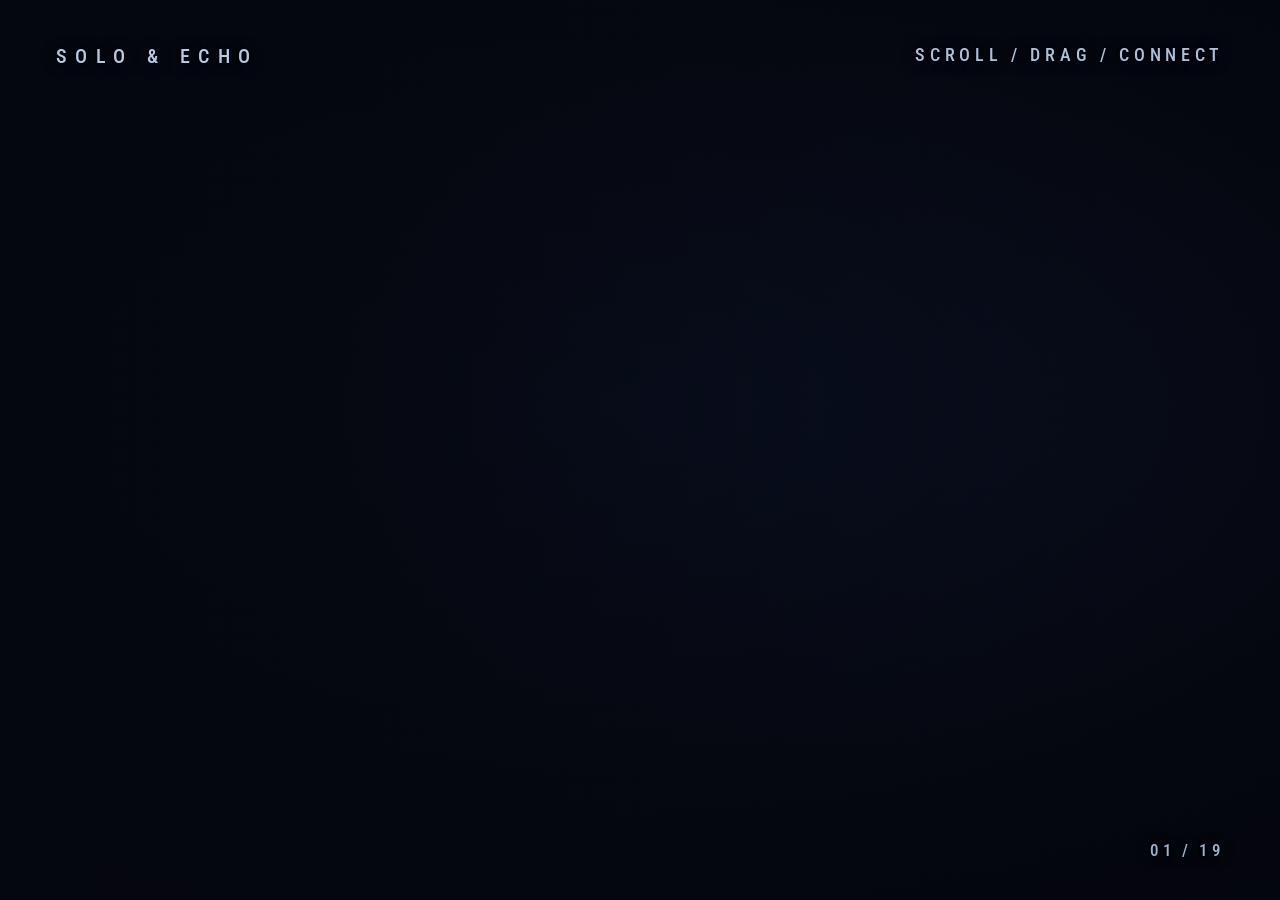
==== commit 744beac5: "feat(film5): 长片重做 v2 —— 渲染层与网页同源，呼出框/转场/音效全部重新设计 用户反馈：「效果不是网页上看到的那种，介绍也太粗白」。  渲染层：直接搬用 site/assets/j" ====
--- a/film5/index.html
+++ b/film5/index.html
@@ -21,7 +21,11 @@
 @font-face { font-family: "Roboto Condensed"; src: url("assets/fonts/RobotoCondensed-var.woff") format("woff"); font-weight: 100 900; font-style: normal; }
 </style>
 <style>
-  :root{ --c-human:#4de3ff; --c-ai:#a06bff; --c-ai2:#ff7bd5; --c-warm:#ffb765; --ink:#eaf6ff; --void:#03050c; }
+  :root{
+    --ink:#eaf6ff; --void:#03050c;
+    --cyan:#4de3ff; --violet:#a06bff; --magenta:#ff7bd5; --gold:#ffb765;
+    --muted:#9db3cd;
+  }
   html, body { margin: 0; width: 100%; height: 100%; overflow: hidden; background: var(--void); }
   #film {
     position: relative; width: 100%; height: 100%; overflow: hidden;
@@ -29,56 +33,102 @@
     color: var(--ink); font-family: "Noto Sans SC", "Inter", system-ui, sans-serif; font-weight: 500;
   }
   #field { position: absolute; inset: 0; width: 100%; height: 100%; display: block; }
-  .scrim { position: absolute; inset: 0; pointer-events: none;
-           background: linear-gradient(96deg, rgba(2,4,11,.94) 0%, rgba(2,4,11,.86) 22%, rgba(2,4,11,.42) 42%, rgba(2,4,11,0) 58%); }
-  .grain { position: absolute; inset: 0; pointer-events: none; opacity: .45; mix-blend-mode: overlay;
-    background-image: radial-gradient(rgba(255,255,255,.09) .5px, transparent .5px); background-size: 3px 3px; }
-  .flash { position: absolute; inset: 0; pointer-events: none; background: #cfeaff; opacity: 0; mix-blend-mode: screen; }
-
+
+  /* 左侧渐变遮罩：与站点 .sw-copylayer::before 同一套参数
+     —— 背后的网络依然活着，只是被压暗；文字永远压得住底 */
+  .scrim {
+    position: absolute; inset: 0; pointer-events: none;
+    background: linear-gradient(90deg,
+      rgba(5,7,15,.94) 0%, rgba(5,7,15,.82) 30%, rgba(5,7,15,.42) 60%, transparent 100%);
+  }
+  .grain {
+    position: absolute; inset: 0; pointer-events: none; opacity: .4; mix-blend-mode: overlay;
+    background-image: radial-gradient(rgba(255,255,255,.09) .5px, transparent .5px); background-size: 3px 3px;
+  }
+
+  /* ---------------- HUD ---------------- */
   .hud { position: absolute; inset: 0; pointer-events: none; font-family: "Roboto Condensed", "Inter", monospace;
-          text-shadow: 0 1px 14px rgba(2,5,12,.95), 0 0 3px rgba(2,5,12,.9); }
+         text-shadow: 0 1px 14px rgba(2,5,12,.95), 0 0 3px rgba(2,5,12,.9); }
   .hud__tl { position: absolute; left: 56px; top: 44px; font-size: 20px; letter-spacing: .42em; color: #b6c9e0; }
   .hud__tr { position: absolute; right: 56px; top: 44px; font-size: 18px; letter-spacing: .26em; color: #adc0d8; }
   .hud__bl { position: absolute; left: 56px; bottom: 40px; font-size: 19px; letter-spacing: .24em; color: #aec2da; }
   .hud__ch { position: absolute; left: 56px; bottom: 40px; font-size: 19px; letter-spacing: .24em; opacity: 0; }
-  .hud__ch b { color: var(--c-human); font-weight: 700; }
-  .hud__dot { display: inline-block; width: 7px; height: 7px; border-radius: 50%; background: var(--c-human);
-              box-shadow: 0 0 12px var(--c-human); margin-right: 12px; }
+  .hud__ch b { font-weight: 700; }
+  .hud__dot { display: inline-block; width: 7px; height: 7px; border-radius: 50%; margin-right: 12px;
+              background: var(--cyan); box-shadow: 0 0 12px var(--cyan); }
   .hud__shot { position: absolute; right: 56px; bottom: 40px; font-size: 17px; letter-spacing: .2em; color: #9db2cd; }
 
-  .ln-anchor { position: absolute; left: 96px; top: 0; bottom: 0; width: 980px;
-               display: flex; align-items: center; pointer-events: none; }
-  .ln-anchor--center { left: 0; right: 0; width: auto; justify-content: center; text-align: center; }
-  .ln { width: 100%; opacity: 0; }
-  .ln__kick { display: flex; align-items: center; gap: 14px; font-size: 24px; letter-spacing: .22em;
-              color: var(--c-human); margin-bottom: 26px; }
-  .ln-anchor--center .ln__kick { justify-content: center; }
-  .ln__kick i { display: block; width: 46px; height: 2px; background: currentColor; box-shadow: 0 0 14px currentColor; }
-  .ln__head { margin: 0; font-size: 74px; line-height: 1.18; font-weight: 900; letter-spacing: -.01em; white-space: pre-line; }
-  .ln__head .mask { display: inline-block; overflow: hidden; vertical-align: top; padding-bottom: .18em; }
-  .ln__head .ch { display: inline-block; }
-  .ln__sub { margin: 24px 0 0; font-size: 30px; line-height: 1.55; color: #9db3cd; max-width: 46ch; }
-  .ln-anchor--center .ln__sub { margin-left: auto; margin-right: auto; }
-
-  .endcard { position: absolute; inset: 0; display: flex; flex-direction: column; align-items: center;
-             justify-content: center; opacity: 0; }
-  .endcard__mark { width: 84px; height: 84px; border-radius: 22px; margin-bottom: 36px;
-                   background: linear-gradient(150deg, var(--c-human), var(--c-ai) 55%, var(--c-warm));
-                   box-shadow: 0 0 70px rgba(77,227,255,.42); }
-  .endcard__brand { font-family: "Inter", sans-serif; font-weight: 800; font-size: 140px; letter-spacing: .06em; line-height: 1; }
-  .endcard__row { display: flex; align-items: center; gap: 28px; margin-top: 56px; }
-  .endcard__cta { font-size: 36px; font-weight: 500; color: #04070e; padding: 17px 50px; border-radius: 999px;
-                  background: linear-gradient(120deg, var(--c-human), var(--c-ai)); }
-  .endcard__url { font-family: "Roboto Condensed", sans-serif; font-size: 34px; letter-spacing: .2em; color: #b3c6dd; }
+  /* ==========================================================
+     呼出框 · 信号卡
+     继承站点「加入」弹框的基因：深色玻璃面板 + 1px 内描边 + 顶部三色细线
+     从中间向两侧画出 + 面板晚于压暗一点点出现（错峰）
+     ========================================================== */
+  .co {
+    position: absolute; left: 88px; top: 50%; width: 620px;
+    padding: 30px 34px 32px; border-radius: 4px;
+    background: linear-gradient(180deg, rgba(8,12,22,.62), rgba(5,8,16,.70));
+    border: 1px solid rgba(234,246,255,.10);
+    box-shadow: inset 0 1px 0 rgba(255,255,255,.05);
+    opacity: 0; pointer-events: none; will-change: transform, opacity, filter;
+  }
+  /* 框外的一层柔光：让框从粒子场里浮出来（渐变，不用 blur 滤镜 —— 全屏 backdrop 会掉帧） */
+  .co::after {
+    content: ""; position: absolute; inset: -22% -18% -26% -20%; z-index: -1; pointer-events: none;
+    background: radial-gradient(54% 58% at 30% 48%, var(--glow), transparent 74%);
+    opacity: .8;
+  }
+  .co__bar {
+    position: absolute; top: 0; left: 24px; right: 24px; height: 2px; border-radius: 2px;
+    background: linear-gradient(90deg, var(--c1), var(--c2) 52%, var(--c3));
+    transform: scaleX(.28); opacity: 0; transform-origin: 50% 50%;
+  }
+  .co__meta { display: flex; justify-content: space-between; align-items: baseline; margin-bottom: 22px; }
+  .co__eyebrow { font-family: "Roboto Condensed", "Inter", monospace; font-size: 20px; letter-spacing: .26em; color: var(--c2); }
+  .co__num { font-family: "Roboto Condensed", "Inter", monospace; font-size: 17px; letter-spacing: .2em; color: rgba(157,179,205,.68); }
+  .co__title {
+    margin: 0; font-size: 50px; line-height: 1.26; font-weight: 900; letter-spacing: -.015em;
+    text-shadow: 0 2px 34px rgba(0,0,0,.85), 0 0 60px var(--glow);
+  }
+  .co__body {
+    margin: 20px 0 0; font-size: 25px; line-height: 1.66; color: rgba(234,246,255,.72);
+    text-shadow: 0 1px 18px rgba(0,0,0,.9);
+  }
+
+  /* ---------------- 尾卡 = 站点的「加入」弹框，实体化 ---------------- */
+  .endcard { position: absolute; inset: 0; display: flex; align-items: center; justify-content: center; opacity: 0; }
+  .endcard__panel {
+    position: relative; width: 620px; padding: 44px 46px 40px; border-radius: 22px; text-align: center;
+    background: linear-gradient(180deg, rgba(13,19,34,.97), rgba(6,10,20,.98));
+    border: 1px solid rgba(234,246,255,.13);
+    box-shadow: 0 40px 120px rgba(0,0,0,.72), 0 0 90px rgba(77,227,255,.10), inset 0 1px 0 rgba(255,255,255,.06);
+  }
+  .endcard__bar {
+    position: absolute; top: 0; left: 22px; right: 22px; height: 2px; border-radius: 2px;
+    background: linear-gradient(90deg, var(--cyan), var(--violet) 52%, var(--gold));
+    transform: scaleX(.35); opacity: 0; transform-origin: 50% 50%;
+  }
+  .endcard__mark {
+    width: 76px; height: 76px; border-radius: 20px; margin: 0 auto 30px;
+    background: linear-gradient(150deg, var(--cyan), var(--violet) 55%, var(--gold));
+    box-shadow: 0 0 64px rgba(77,227,255,.4);
+  }
+  .endcard__brand { font-family: "Inter", sans-serif; font-weight: 800; font-size: 82px; letter-spacing: .1em; line-height: 1; }
+  .endcard__body { margin: 26px 0 0; font-size: 25px; line-height: 1.7; color: var(--muted); }
+  .endcard__row { display: flex; align-items: center; justify-content: center; gap: 26px; margin-top: 38px; }
+  .endcard__cta {
+    font-size: 30px; font-weight: 500; color: #04070e; padding: 14px 44px; border-radius: 999px;
+    background: linear-gradient(120deg, var(--cyan), var(--violet));
+    box-shadow: 0 12px 40px rgba(77,227,255,.28);
+  }
+  .endcard__url { font-family: "Roboto Condensed", sans-serif; font-size: 30px; letter-spacing: .18em; color: #b3c6dd; }
 </style>
 </head>
 <body>
 <div id="film" data-composition-id="film5" data-width="1920" data-height="1080">
-  <audio id="om-sound" src="assets/sound.wav" data-start="0" data-duration="300" data-track-index="8" data-volume="1"></audio>
+  <audio id="om-sound" src="assets/sound.wav" data-start="0" data-duration="340" data-track-index="8" data-volume="1"></audio>
   <canvas id="field" width="1920" height="1080"></canvas>
   <div class="scrim"></div>
   <div class="grain"></div>
-  <div class="flash" id="flash"></div>
 
   <div class="hud" data-layout-allow-occlusion aria-hidden="true">
     <div class="hud__tl" data-om-id="hudBrand">SOLO &amp; ECHO</div>
@@ -92,14 +142,18 @@
     <div class="hud__ch" data-ch="5"><span class="hud__dot"></span><b>06</b> / 06 &nbsp;加入</div>
   </div>
 
-  <div id="lines"></div>
+  <div id="cards"></div>
 
   <section class="endcard" id="ch-join" data-om-id="chJoin" data-layout-allow-occlusion>
-    <div class="endcard__mark"></div>
-    <div class="endcard__brand" data-om-id="endBrand">SOLO &amp; ECHO</div>
-    <div class="endcard__row">
-      <div class="endcard__cta" data-om-id="endCta"></div>
-      <div class="endcard__url" data-om-id="endUrl"></div>
+    <div class="endcard__panel">
+      <div class="endcard__bar"></div>
+      <div class="endcard__mark" data-om-id="chMark"></div>
+      <div class="endcard__brand" data-om-id="endBrand">SOLO &amp; ECHO</div>
+      <p class="endcard__body" data-om-id="endBody"></p>
+      <div class="endcard__row">
+        <div class="endcard__cta" data-om-id="endCta"></div>
+        <div class="endcard__url" data-om-id="endUrl"></div>
+      </div>
     </div>
   </section>
 </div>
@@ -112,599 +166,922 @@
 Q:1/4=120
 K:Em
 V:PLK inst=synpluck gain=0.55
-!mark:hook! !pp! |:E/B/e/B/ G/B/e/B/ | E/B/e/B/ G/B/e/B/ | e/B/e/B/ G/B/e/B/ | E/B/e/B/ G/B/e/B/ | E/B/e/B/ G/B/e/B/ :| |:E/B/e/B/ G/B/e/B/ | e/B/e/B/ G/B/e/B/ | e/B/e/B/ B/B/B/B/ | E/B/e/B/ G/B/e/B/ | B,/G/d/G/ B,/G/d/G/ :| !mark:one! !mp! |:E/B/e/B/ G/B/e/B/ | C/G/e/G/ E/G/e/G/ | E/B/e/B/ G/B/e/B/ | C/G/e/G/ E/G/e/G/ | E/B/e/B/ G/B/e/B/ :| |:E/B/e/B/ G/B/e/B/ | C/G/e/G/ E/G/e/G/ | B,/G/d/G/ B,/G/d/G/ | E/B/e/B/ G/B/e/B/ | C/G/e/G/ E/G/e/G/ :| |:E/B/e/B/ G/B/e/B/ | C/G/e/G/ E/G/e/G/ | E/B/e/B/ G/B/e/B/ | C/G/e/G/ E/G/e/G/ | E/B/e/B/ G/B/e/B/ :| |:E/B/e/B/ G/B/e/B/ | C/G/e/G/ E/G/e/G/ | B,/G/d/G/ B,/G/d/G/ | E/B/e/B/ G/B/e/B/ | C/G/e/G/ E/G/e/G/ :| |:E/B/e/B/ G/B/e/B/ | C/G/e/G/ E/G/e/G/ | E/B/e/B/ G/B/e/B/ | C/G/e/G/ E/G/e/G/ | E/B/e/B/ G/B/e/B/ :| |:E/B/e/B/ G/B/e/B/ | C/G/e/G/ E/G/e/G/ | B,/G/d/G/ B,/G/d/G/ | E/B/e/B/ G/B/e/B/ | C/G/e/G/ E/G/e/G/ :| |:E/B/e/B/ G/B/e/B/ | C/G/e/G/ E/G/e/G/ | E/B/e/B/ G/B/e/B/ | C/G/e/G/ E/G/e/G/ | E/B/e/B/ G/B/e/B/ :| !mark:two! !mf! |:E/B/e/B/ E/B/e/B/ | G/B/e/B/ G/B/e/B/ | D/G/d/G/ D/G/d/G/ | B,/G/d/G/ B,/G/d/G/ | E/B/e/B/ G/B/e/B/ :| |:E/B/e/B/ E/B/e/B/ | G/B/e/B/ G/B/e/B/ | D/G/d/G/ D/G/d/G/ | B,/G/d/G/ B,/G/d/G/ | B,/G/d/G/ G/B/e/B/ :| |:E/B/e/B/ E/B/e/B/ | G/B/e/B/ G/B/e/B/ | D/G/d/G/ D/G/d/G/ | B,/G/d/G/ B,/G/d/G/ | E/B/e/B/ G/B/e/B/ :| |:E/B/e/B/ E/B/e/B/ | G/B/e/B/ G/B/e/B/ | D/G/d/G/ D/G/d/G/ | B,/G/d/G/ B,/G/d/G/ | B,/G/d/G/ G/B/e/B/ :| |:E/B/e/B/ E/B/e/B/ | G/B/e/B/ G/B/e/B/ | D/G/d/G/ D/G/d/G/ | B,/G/d/G/ B,/G/d/G/ | E/B/e/B/ G/B/e/B/ :| |:E/B/e/B/ E/B/e/B/ | G/B/e/B/ G/B/e/B/ | D/G/d/G/ D/G/d/G/ | B,/G/d/G/ B,/G/d/G/ | B,/G/d/G/ G/B/e/B/ :| |:E/B/e/B/ E/B/e/B/ | G/B/e/B/ G/B/e/B/ | D/G/d/G/ D/G/d/G/ | B,/G/d/G/ B,/G/d/G/ | E/B/e/B/ G/B/e/B/ :| !mark:three! !mp! |:G/B/e/B/ A/C/e/C/ | B,/D/f/D/ C/E/g/E/ | G/B/e/B/ A/C/e/C/ | B,/D/f/D/ C/E/g/E/ | D/F/a/F/ E/G/b/G/ :| |:G/B/e/B/ A/C/e/C/ | B,/D/f/D/ C/E/g/E/ | D/F/a/F/ E/G/b/G/ | F/A/c/A/ G/B/d/B/ | G/B/e/B/ A/C/e/C/ :| |:G/B/e/B/ A/C/e/C/ | B,/D/f/D/ C/E/g/E/ | G/B/e/B/ A/C/e/C/ | B,/D/f/D/ C/E/g/E/ | D/F/a/F/ E/G/b/G/ :| |:G/B/e/B/ A/C/e/C/ | B,/D/f/D/ C/E/g/E/ | D/F/a/F/ E/G/b/G/ | F/A/c/A/ G/B/d/B/ | G/B/e/B/ A/C/e/C/ :| |:G/B/e/B/ A/C/e/C/ | B,/D/f/D/ C/E/g/E/ | G/B/e/B/ A/C/e/C/ | B,/D/f/D/ C/E/g/E/ | D/F/a/F/ E/G/b/G/ :| |:G/B/e/B/ A/C/e/C/ | B,/D/f/D/ C/E/g/E/ | D/F/a/F/ E/G/b/G/ | F/A/c/A/ G/B/d/B/ | G/B/e/B/ A/C/e/C/ :| |:G/B/e/B/ A/C/e/C/ | B,/D/f/D/ C/E/g/E/ | G/B/e/B/ A/C/e/C/ | B,/D/f/D/ C/E/g/E/ | D/F/a/F/ E/G/b/G/ :| !mark:all! !ff! !hit! |:E'/B'/e'/B'/ G'/B'/e'/B'/ | E'/B'/e'/B'/ G'/B'/e'/B'/ | C'/G'/e'/G'/ E'/G'/e'/G'/ | D'/G'/d'/G'/ B,'/G'/d'/G'/ | E'/B'/e'/B'/ G'/B'/e'/B'/ :| |:E'/B'/e'/B'/ G'/B'/e'/B'/ | C'/G'/e'/G'/ E'/G'/e'/G'/ | D'/G'/d'/G'/ B,'/G'/d'/G'/ | E'/B'/e'/B'/ G'/B'/e'/B'/ | E'/B'/e'/B'/ G'/B'/e'/B'/ :| |:E'/B'/e'/B'/ G'/B'/e'/B'/ | E'/B'/e'/B'/ G'/B'/e'/B'/ | C'/G'/e'/G'/ E'/G'/e'/G'/ | D'/G'/d'/G'/ B,'/G'/d'/G'/ | E'/B'/e'/B'/ G'/B'/e'/B'/ :| |:E'/B'/e'/B'/ G'/B'/e'/B'/ | C'/G'/e'/G'/ E'/G'/e'/G'/ | D'/G'/d'/G'/ B,'/G'/d'/G'/ | E'/B'/e'/B'/ G'/B'/e'/B'/ | E'/B'/e'/B'/ G'/B'/e'/B'/ :| !mark:join! !mf! |:E B e B | G B e B | E B e B | G B e B | E4 :| |:E B e B | G B e B | E B e B | B, B, C C | E4 :| |:E B e B | G B e B | E B e B | G B e B | E4 :|
+!mark:hook! !pp! |:E/B/e/B/ G/B/e/B/ | E/B/e/B/ G/B/e/B/ | e/B/e/B/ G/B/e/B/ | E/B/e/B/ G/B/e/B/ | E/B/e/B/ G/B/e/B/ :| |:E/B/e/B/ G/B/e/B/ | e/B/e/B/ G/B/e/B/ | e/B/e/B/ B/B/B/B/ | E/B/e/B/ G/B/e/B/ | B,/G/d/G/ B,/G/d/G/ :| |:E/B/e/B/ G/B/e/B/ | E/B/e/B/ G/B/e/B/ | e/B/e/B/ G/B/e/B/ | E/B/e/B/ G/B/e/B/ | E/B/e/B/ G/B/e/B/ :| !mark:one! !mp! |:E/B/e/B/ G/B/e/B/ | C/G/e/G/ E/G/e/G/ | E/B/e/B/ G/B/e/B/ | C/G/e/G/ E/G/e/G/ | E/B/e/B/ G/B/e/B/ :| |:E/B/e/B/ G/B/e/B/ | C/G/e/G/ E/G/e/G/ | B,/G/d/G/ B,/G/d/G/ | E/B/e/B/ G/B/e/B/ | C/G/e/G/ E/G/e/G/ :| |:E/B/e/B/ G/B/e/B/ | C/G/e/G/ E/G/e/G/ | E/B/e/B/ G/B/e/B/ | C/G/e/G/ E/G/e/G/ | E/B/e/B/ G/B/e/B/ :| |:E/B/e/B/ G/B/e/B/ | C/G/e/G/ E/G/e/G/ | B,/G/d/G/ B,/G/d/G/ | E/B/e/B/ G/B/e/B/ | C/G/e/G/ E/G/e/G/ :| |:E/B/e/B/ G/B/e/B/ | C/G/e/G/ E/G/e/G/ | E/B/e/B/ G/B/e/B/ | C/G/e/G/ E/G/e/G/ | E/B/e/B/ G/B/e/B/ :| |:E/B/e/B/ G/B/e/B/ | C/G/e/G/ E/G/e/G/ | B,/G/d/G/ B,/G/d/G/ | E/B/e/B/ G/B/e/B/ | C/G/e/G/ E/G/e/G/ :| |:E/B/e/B/ G/B/e/B/ | C/G/e/G/ E/G/e/G/ | E/B/e/B/ G/B/e/B/ | C/G/e/G/ E/G/e/G/ | E/B/e/B/ G/B/e/B/ :| |:E/B/e/B/ G/B/e/B/ | C/G/e/G/ E/G/e/G/ | B,/G/d/G/ B,/G/d/G/ | E/B/e/B/ G/B/e/B/ | C/G/e/G/ E/G/e/G/ :| !mark:two! !mf! |:E/B/e/B/ E/B/e/B/ | G/B/e/B/ G/B/e/B/ | D/G/d/G/ D/G/d/G/ | B,/G/d/G/ B,/G/d/G/ | E/B/e/B/ G/B/e/B/ :| |:E/B/e/B/ E/B/e/B/ | G/B/e/B/ G/B/e/B/ | D/G/d/G/ D/G/d/G/ | B,/G/d/G/ B,/G/d/G/ | B,/G/d/G/ G/B/e/B/ :| |:E/B/e/B/ E/B/e/B/ | G/B/e/B/ G/B/e/B/ | D/G/d/G/ D/G/d/G/ | B,/G/d/G/ B,/G/d/G/ | E/B/e/B/ G/B/e/B/ :| |:E/B/e/B/ E/B/e/B/ | G/B/e/B/ G/B/e/B/ | D/G/d/G/ D/G/d/G/ | B,/G/d/G/ B,/G/d/G/ | B,/G/d/G/ G/B/e/B/ :| |:E/B/e/B/ E/B/e/B/ | G/B/e/B/ G/B/e/B/ | D/G/d/G/ D/G/d/G/ | B,/G/d/G/ B,/G/d/G/ | E/B/e/B/ G/B/e/B/ :| |:E/B/e/B/ E/B/e/B/ | G/B/e/B/ G/B/e/B/ | D/G/d/G/ D/G/d/G/ | B,/G/d/G/ B,/G/d/G/ | B,/G/d/G/ G/B/e/B/ :| |:E/B/e/B/ E/B/e/B/ | G/B/e/B/ G/B/e/B/ | D/G/d/G/ D/G/d/G/ | B,/G/d/G/ B,/G/d/G/ | E/B/e/B/ G/B/e/B/ :| |:E/B/e/B/ E/B/e/B/ | G/B/e/B/ G/B/e/B/ | D/G/d/G/ D/G/d/G/ | B,/G/d/G/ B,/G/d/G/ | B,/G/d/G/ G/B/e/B/ :| !mark:three! !mp! |:G/B/e/B/ A/C/e/C/ | B,/D/f/D/ C/E/g/E/ | G/B/e/B/ A/C/e/C/ | B,/D/f/D/ C/E/g/E/ | D/F/a/F/ E/G/b/G/ :| |:G/B/e/B/ A/C/e/C/ | B,/D/f/D/ C/E/g/E/ | D/F/a/F/ E/G/b/G/ | F/A/c/A/ G/B/d/B/ | G/B/e/B/ A/C/e/C/ :| |:G/B/e/B/ A/C/e/C/ | B,/D/f/D/ C/E/g/E/ | G/B/e/B/ A/C/e/C/ | B,/D/f/D/ C/E/g/E/ | D/F/a/F/ E/G/b/G/ :| |:G/B/e/B/ A/C/e/C/ | B,/D/f/D/ C/E/g/E/ | D/F/a/F/ E/G/b/G/ | F/A/c/A/ G/B/d/B/ | G/B/e/B/ A/C/e/C/ :| |:G/B/e/B/ A/C/e/C/ | B,/D/f/D/ C/E/g/E/ | G/B/e/B/ A/C/e/C/ | B,/D/f/D/ C/E/g/E/ | D/F/a/F/ E/G/b/G/ :| |:G/B/e/B/ A/C/e/C/ | B,/D/f/D/ C/E/g/E/ | D/F/a/F/ E/G/b/G/ | F/A/c/A/ G/B/d/B/ | G/B/e/B/ A/C/e/C/ :| |:G/B/e/B/ A/C/e/C/ | B,/D/f/D/ C/E/g/E/ | G/B/e/B/ A/C/e/C/ | B,/D/f/D/ C/E/g/E/ | D/F/a/F/ E/G/b/G/ :| |:G/B/e/B/ A/C/e/C/ | B,/D/f/D/ C/E/g/E/ | D/F/a/F/ E/G/b/G/ | F/A/c/A/ G/B/d/B/ | G/B/e/B/ A/C/e/C/ :| !mark:all! !ff! !hit! |:E'/B'/e'/B'/ G'/B'/e'/B'/ | E'/B'/e'/B'/ G'/B'/e'/B'/ | C'/G'/e'/G'/ E'/G'/e'/G'/ | D'/G'/d'/G'/ B,'/G'/d'/G'/ | E'/B'/e'/B'/ G'/B'/e'/B'/ :| |:E'/B'/e'/B'/ G'/B'/e'/B'/ | C'/G'/e'/G'/ E'/G'/e'/G'/ | D'/G'/d'/G'/ B,'/G'/d'/G'/ | E'/B'/e'/B'/ G'/B'/e'/B'/ | E'/B'/e'/B'/ G'/B'/e'/B'/ :| |:E'/B'/e'/B'/ G'/B'/e'/B'/ | E'/B'/e'/B'/ G'/B'/e'/B'/ | C'/G'/e'/G'/ E'/G'/e'/G'/ | D'/G'/d'/G'/ B,'/G'/d'/G'/ | E'/B'/e'/B'/ G'/B'/e'/B'/ :| |:E'/B'/e'/B'/ G'/B'/e'/B'/ | C'/G'/e'/G'/ E'/G'/e'/G'/ | D'/G'/d'/G'/ B,'/G'/d'/G'/ | E'/B'/e'/B'/ G'/B'/e'/B'/ | E'/B'/e'/B'/ G'/B'/e'/B'/ :| !mark:join! !mf! |:E B e B | G B e B | E B e B | G B e B | E4 :| |:E B e B | G B e B | E B e B | B, B, C C | E4 :| |:E B e B | G B e B | E B e B | G B e B | E4 :|
 V:BAS inst=synbass gain=0.8
-|:E,,4 | E,,4 | E,,4 | E,,4 | E,,4 :| |:E,,4 | E,,4 | E,,4 | E,,4 | E,,4 :| |:E,,2 E,,2 | E,,2 E,,2 | E,,2 E,,2 | C,,2 C,,2 | C,,2 C,,2 :| |:C,,2 C,,2 | C,,2 C,,2 | E,,2 E,,2 | E,,2 E,,2 | E,,2 E,,2 :| |:E,,2 E,,2 | E,,2 E,,2 | E,,2 E,,2 | C,,2 C,,2 | C,,2 C,,2 :| |:C,,2 C,,2 | C,,2 C,,2 | E,,2 E,,2 | E,,2 E,,2 | E,,2 E,,2 :| |:E,,2 E,,2 | E,,2 E,,2 | E,,2 E,,2 | C,,2 C,,2 | C,,2 C,,2 :| |:C,,2 C,,2 | C,,2 C,,2 | E,,2 E,,2 | E,,2 E,,2 | E,,2 E,,2 :| |:E,,2 E,,2 | E,,2 E,,2 | E,,2 E,,2 | C,,2 C,,2 | C,,2 C,,2 :| |:E,,2 E,,2 | E,,2 E,,2 | E,,2 E,,2 | D,,2 D,,2 | D,,2 D,,2 :| |:D,,2 D,,2 | D,,2 D,,2 | E,,2 E,,2 | E,,2 E,,2 | E,,2 E,,2 :| |:E,,2 E,,2 | E,,2 E,,2 | E,,2 E,,2 | D,,2 D,,2 | D,,2 D,,2 :| |:D,,2 D,,2 | D,,2 D,,2 | E,,2 E,,2 | E,,2 E,,2 | E,,2 E,,2 :| |:E,,2 E,,2 | E,,2 E,,2 | E,,2 E,,2 | D,,2 D,,2 | D,,2 D,,2 :| |:D,,2 D,,2 | D,,2 D,,2 | E,,2 E,,2 | E,,2 E,,2 | E,,2 E,,2 :| |:E,,2 E,,2 | E,,2 E,,2 | E,,2 E,,2 | D,,2 D,,2 | D,,2 D,,2 :| |:E,,4 | E,,4 | E,,4 | E,,4 | E,,4 :| |:E,,4 | E,,4 | E,,4 | C,,4 | C,,4 :| |:E,,4 | E,,4 | E,,4 | E,,4 | E,,4 :| |:E,,4 | E,,4 | E,,4 | C,,4 | C,,4 :| |:E,,4 | E,,4 | E,,4 | E,,4 | E,,4 :| |:E,,4 | E,,4 | E,,4 | C,,4 | C,,4 :| |:E,,4 | E,,4 | E,,4 | E,,4 | E,,4 :| |:E,,2 E,,2 | E,,2 E,,2 | C,,2 C,,2 | C,,2 C,,2 | D,,2 D,,2 :| |:E,,2 E,,2 | E,,2 E,,2 | D,,2 D,,2 | D,,2 D,,2 | C,,2 C,,2 :| |:E,,2 E,,2 | E,,2 E,,2 | C,,2 C,,2 | C,,2 C,,2 | D,,2 D,,2 :| |:E,,2 E,,2 | E,,2 E,,2 | D,,2 D,,2 | D,,2 D,,2 | C,,2 C,,2 :| |:E,,4 | E,,4 | E,,4 | E,,4 | E,,4 :| |:E,,4 | E,,4 | E,,4 | C,,4 | C,,4 :| |:E,,4 | E,,4 | E,,4 | E,,4 | E,,4 :|
+|:E,,4 | E,,4 | E,,4 | E,,4 | E,,4 :| |:E,,4 | E,,4 | E,,4 | E,,4 | E,,4 :| |:E,,4 | E,,4 | E,,4 | E,,4 | E,,4 :| |:E,,2 E,,2 | E,,2 E,,2 | E,,2 E,,2 | C,,2 C,,2 | C,,2 C,,2 :| |:C,,2 C,,2 | C,,2 C,,2 | E,,2 E,,2 | E,,2 E,,2 | E,,2 E,,2 :| |:E,,2 E,,2 | E,,2 E,,2 | E,,2 E,,2 | C,,2 C,,2 | C,,2 C,,2 :| |:C,,2 C,,2 | C,,2 C,,2 | E,,2 E,,2 | E,,2 E,,2 | E,,2 E,,2 :| |:E,,2 E,,2 | E,,2 E,,2 | E,,2 E,,2 | C,,2 C,,2 | C,,2 C,,2 :| |:C,,2 C,,2 | C,,2 C,,2 | E,,2 E,,2 | E,,2 E,,2 | E,,2 E,,2 :| |:E,,2 E,,2 | E,,2 E,,2 | E,,2 E,,2 | C,,2 C,,2 | C,,2 C,,2 :| |:C,,2 C,,2 | C,,2 C,,2 | E,,2 E,,2 | E,,2 E,,2 | E,,2 E,,2 :| |:E,,2 E,,2 | E,,2 E,,2 | E,,2 E,,2 | D,,2 D,,2 | D,,2 D,,2 :| |:D,,2 D,,2 | D,,2 D,,2 | E,,2 E,,2 | E,,2 E,,2 | E,,2 E,,2 :| |:E,,2 E,,2 | E,,2 E,,2 | E,,2 E,,2 | D,,2 D,,2 | D,,2 D,,2 :| |:D,,2 D,,2 | D,,2 D,,2 | E,,2 E,,2 | E,,2 E,,2 | E,,2 E,,2 :| |:E,,2 E,,2 | E,,2 E,,2 | E,,2 E,,2 | D,,2 D,,2 | D,,2 D,,2 :| |:D,,2 D,,2 | D,,2 D,,2 | E,,2 E,,2 | E,,2 E,,2 | E,,2 E,,2 :| |:E,,2 E,,2 | E,,2 E,,2 | E,,2 E,,2 | D,,2 D,,2 | D,,2 D,,2 :| |:D,,2 D,,2 | D,,2 D,,2 | E,,2 E,,2 | E,,2 E,,2 | E,,2 E,,2 :| |:E,,4 | E,,4 | E,,4 | E,,4 | E,,4 :| |:E,,4 | E,,4 | E,,4 | C,,4 | C,,4 :| |:E,,4 | E,,4 | E,,4 | E,,4 | E,,4 :| |:E,,4 | E,,4 | E,,4 | C,,4 | C,,4 :| |:E,,4 | E,,4 | E,,4 | E,,4 | E,,4 :| |:E,,4 | E,,4 | E,,4 | C,,4 | C,,4 :| |:E,,4 | E,,4 | E,,4 | E,,4 | E,,4 :| |:E,,4 | E,,4 | E,,4 | C,,4 | C,,4 :| |:E,,2 E,,2 | E,,2 E,,2 | C,,2 C,,2 | C,,2 C,,2 | D,,2 D,,2 :| |:E,,2 E,,2 | E,,2 E,,2 | D,,2 D,,2 | D,,2 D,,2 | C,,2 C,,2 :| |:E,,2 E,,2 | E,,2 E,,2 | C,,2 C,,2 | C,,2 C,,2 | D,,2 D,,2 :| |:E,,2 E,,2 | E,,2 E,,2 | D,,2 D,,2 | D,,2 D,,2 | C,,2 C,,2 :| |:E,,4 | E,,4 | E,,4 | E,,4 | E,,4 :| |:E,,4 | E,,4 | E,,4 | C,,4 | C,,4 :| |:E,,4 | E,,4 | E,,4 | E,,4 | E,,4 :|
 V:DK inst=drums kit=808 gain=0.9
-Z Z Z Z Z Z Z Z Z Z Z Z Z Z Z Z Z Z Z Z |:C,,2 z2 | C,,2 z2 | C,,2 z2 | C,,2 z2 | C,,2 z2 :| |:C,,2 z2 | C,,2 z2 | C,,2 z2 | C,,2 z2 | C,,2 z2 :| |:C,,2 z2 | C,,2 z2 | C,,2 z2 | C,,2 z2 | C,,2 z2 :| |:C,,2 z2 | C,,2 z2 | C,,2 z2 | C,,2 z2 | C,,2 z2 :| |:C,,2 z2 | C,,2 z2 | C,,2 z2 | C,,2 z2 | C,,2 z2 :| |:C,,2 z2 | C,,2 z2 | C,,2 z2 | C,,2 z2 | C,,2 z2 :| |:C,,2 z2 | C,,2 z2 | C,,2 z2 | C,,2 z2 | C,,2 z2 :| |:C,,2 C,,2 | C,,2 C,,2 | C,,2 C,,2 | C,,2 C,,2 | C,,2 C,,2 :| |:C,,2 C,,2 | C,,2 C,,2 | C,,2 C,,2 | C,,2 C,,2 | C,,2 C,,2 :| |:C,,2 C,,2 | C,,2 C,,2 | C,,2 C,,2 | C,,2 C,,2 | C,,2 C,,2 :| |:C,,2 C,,2 | C,,2 C,,2 | C,,2 C,,2 | C,,2 C,,2 | C,,2 C,,2 :| |:C,,2 C,,2 | C,,2 C,,2 | C,,2 C,,2 | C,,2 C,,2 | C,,2 C,,2 :| |:C,,2 C,,2 | C,,2 C,,2 | C,,2 C,,2 | C,,2 C,,2 | C,,2 C,,2 :| |:C,,2 C,,2 | C,,2 C,,2 | C,,2 C,,2 | C,,2 C,,2 | C,,2 C,,2 :| |:C,,2 z2 | C,,2 z2 | C,,2 z2 | C,,2 z2 | C,,2 z2 :| |:C,,2 z2 | C,,2 z2 | C,,2 z2 | C,,2 z2 | C,,2 z2 :| |:C,,2 z2 | C,,2 z2 | C,,2 z2 | C,,2 z2 | C,,2 z2 :| |:C,,2 z2 | C,,2 z2 | C,,2 z2 | C,,2 z2 | C,,2 z2 :| |:C,,2 z2 | C,,2 z2 | C,,2 z2 | C,,2 z2 | C,,2 z2 :| |:C,,2 z2 | C,,2 z2 | C,,2 z2 | C,,2 z2 | C,,2 z2 :| |:C,,2 z2 | C,,2 z2 | C,,2 z2 | C,,2 z2 | C,,2 z2 :| |:C,,2 C,,2 | C,,2 C,,2 | C,,2 C,,2 | C,,2 C,,2 | C,,2 C,,2 :| |:C,,2 C,,2 | C,,2 C,,2 | C,,2 C,,2 | C,,2 C,,2 | C,,2 C,,2 :| |:C,,2 C,,2 | C,,2 C,,2 | C,,2 C,,2 | C,,2 C,,2 | C,,2 C,,2 :| |:C,,2 C,,2 | C,,2 C,,2 | C,,2 C,,2 | C,,2 C,,2 | C,,2 C,,2 :| |:C,,2 z2 | C,,2 z2 | C,,2 z2 | C,,2 z2 | C,,2 z2 :| |:C,,2 z2 | C,,2 z2 | C,,2 z2 | C,,2 z2 | C,,2 z2 :| |:C,,2 z2 | C,,2 z2 | C,,2 z2 | C,,2 z2 | C,,2 z2 :|
+Z Z Z Z Z Z Z Z Z Z Z Z Z Z Z Z Z Z Z Z Z Z Z Z Z Z Z Z Z Z |:C,,2 z2 | C,,2 z2 | C,,2 z2 | C,,2 z2 | C,,2 z2 :| |:C,,2 z2 | C,,2 z2 | C,,2 z2 | C,,2 z2 | C,,2 z2 :| |:C,,2 z2 | C,,2 z2 | C,,2 z2 | C,,2 z2 | C,,2 z2 :| |:C,,2 z2 | C,,2 z2 | C,,2 z2 | C,,2 z2 | C,,2 z2 :| |:C,,2 z2 | C,,2 z2 | C,,2 z2 | C,,2 z2 | C,,2 z2 :| |:C,,2 z2 | C,,2 z2 | C,,2 z2 | C,,2 z2 | C,,2 z2 :| |:C,,2 z2 | C,,2 z2 | C,,2 z2 | C,,2 z2 | C,,2 z2 :| |:C,,2 z2 | C,,2 z2 | C,,2 z2 | C,,2 z2 | C,,2 z2 :| |:C,,2 C,,2 | C,,2 C,,2 | C,,2 C,,2 | C,,2 C,,2 | C,,2 C,,2 :| |:C,,2 C,,2 | C,,2 C,,2 | C,,2 C,,2 | C,,2 C,,2 | C,,2 C,,2 :| |:C,,2 C,,2 | C,,2 C,,2 | C,,2 C,,2 | C,,2 C,,2 | C,,2 C,,2 :| |:C,,2 C,,2 | C,,2 C,,2 | C,,2 C,,2 | C,,2 C,,2 | C,,2 C,,2 :| |:C,,2 C,,2 | C,,2 C,,2 | C,,2 C,,2 | C,,2 C,,2 | C,,2 C,,2 :| |:C,,2 C,,2 | C,,2 C,,2 | C,,2 C,,2 | C,,2 C,,2 | C,,2 C,,2 :| |:C,,2 C,,2 | C,,2 C,,2 | C,,2 C,,2 | C,,2 C,,2 | C,,2 C,,2 :| |:C,,2 C,,2 | C,,2 C,,2 | C,,2 C,,2 | C,,2 C,,2 | C,,2 C,,2 :| |:C,,2 z2 | C,,2 z2 | C,,2 z2 | C,,2 z2 | C,,2 z2 :| |:C,,2 z2 | C,,2 z2 | C,,2 z2 | C,,2 z2 | C,,2 z2 :| |:C,,2 z2 | C,,2 z2 | C,,2 z2 | C,,2 z2 | C,,2 z2 :| |:C,,2 z2 | C,,2 z2 | C,,2 z2 | C,,2 z2 | C,,2 z2 :| |:C,,2 z2 | C,,2 z2 | C,,2 z2 | C,,2 z2 | C,,2 z2 :| |:C,,2 z2 | C,,2 z2 | C,,2 z2 | C,,2 z2 | C,,2 z2 :| |:C,,2 z2 | C,,2 z2 | C,,2 z2 | C,,2 z2 | C,,2 z2 :| |:C,,2 z2 | C,,2 z2 | C,,2 z2 | C,,2 z2 | C,,2 z2 :| |:C,,2 C,,2 | C,,2 C,,2 | C,,2 C,,2 | C,,2 C,,2 | C,,2 C,,2 :| |:C,,2 C,,2 | C,,2 C,,2 | C,,2 C,,2 | C,,2 C,,2 | C,,2 C,,2 :| |:C,,2 C,,2 | C,,2 C,,2 | C,,2 C,,2 | C,,2 C,,2 | C,,2 C,,2 :| |:C,,2 C,,2 | C,,2 C,,2 | C,,2 C,,2 | C,,2 C,,2 | C,,2 C,,2 :| |:C,,2 z2 | C,,2 z2 | C,,2 z2 | C,,2 z2 | C,,2 z2 :| |:C,,2 z2 | C,,2 z2 | C,,2 z2 | C,,2 z2 | C,,2 z2 :| |:C,,2 z2 | C,,2 z2 | C,,2 z2 | C,,2 z2 | C,,2 z2 :|
 V:DH inst=drums kit=pop gain=0.5
-Z Z Z Z Z Z Z Z Z Z Z Z Z Z Z Z Z Z Z Z Z Z Z Z Z Z Z Z Z Z Z Z Z Z Z Z Z Z Z Z Z Z Z Z Z Z Z Z Z Z Z Z Z Z Z Z Z Z Z Z Z Z Z Z Z Z Z Z Z Z Z Z Z Z Z Z Z Z Z Z Z Z Z Z Z Z Z Z Z Z |:^F,,^F,, [D,,^F,,]^F,, | ^F,,^F,, [D,,^F,,]^F,, | ^F,,^F,, [D,,^F,,]^F,, | ^F,,^F,, [D,,^F,,]^F,, | ^F,,^F,, [D,,^F,,]^F,, :| |:^F,,^F,, [D,,^F,,]^F,, | ^F,,^F,, [D,,^F,,]^F,, | ^F,,^F,, [D,,^F,,]^F,, | ^F,,^F,, [D,,^F,,]^F,, | ^F,,^F,, [D,,^F,,]^F,, :| |:^F,,^F,, [D,,^F,,]^F,, | ^F,,^F,, [D,,^F,,]^F,, | ^F,,^F,, [D,,^F,,]^F,, | ^F,,^F,, [D,,^F,,]^F,, | ^F,,^F,, [D,,^F,,]^F,, :| |:^F,,^F,, [D,,^F,,]^F,, | ^F,,^F,, [D,,^F,,]^F,, | ^F,,^F,, [D,,^F,,]^F,, | ^F,,^F,, [D,,^F,,]^F,, | ^F,,^F,, [D,,^F,,]^F,, :| |:^F,,^F,, [D,,^F,,]^F,, | ^F,,^F,, [D,,^F,,]^F,, | ^F,,^F,, [D,,^F,,]^F,, | ^F,,^F,, [D,,^F,,]^F,, | ^F,,^F,, [D,,^F,,]^F,, :| |:^F,,^F,, [D,,^F,,]^F,, | ^F,,^F,, [D,,^F,,]^F,, | ^F,,^F,, [D,,^F,,]^F,, | ^F,,^F,, [D,,^F,,]^F,, | ^F,,^F,, [D,,^F,,]^F,, :| |:^F,,^F,, [D,,^F,,]^F,, | ^F,,^F,, [D,,^F,,]^F,, | ^F,,^F,, [D,,^F,,]^F,, | ^F,,^F,, [D,,^F,,]^F,, | ^F,,^F,, [D,,^F,,]^F,, :| Z Z Z Z Z Z Z Z Z Z Z Z Z Z Z Z Z Z Z Z Z Z Z Z Z Z Z Z Z Z Z Z Z Z Z Z Z Z Z Z Z Z Z Z Z Z Z Z Z Z Z Z Z Z Z Z Z Z Z Z Z Z Z Z Z !stop(! Z Z Z Z Z !stop)! |:^F,,^F,, [D,,^F,,]^F,, | ^F,,^F,, [D,,^F,,]^F,, | ^F,,^F,, [D,,^F,,]^F,, | ^F,,^F,, [D,,^F,,]^F,, | ^F,,^F,, [D,,^F,,]^F,, :| |:^F,,^F,, [D,,^F,,]^F,, | ^F,,^F,, [D,,^F,,]^F,, | ^F,,^F,, [D,,^F,,]^F,, | ^F,,^F,, [D,,^F,,]^F,, | ^F,,^F,, [D,,^F,,]^F,, :| |:^F,,^F,, [D,,^F,,]^F,, | ^F,,^F,, [D,,^F,,]^F,, | ^F,,^F,, [D,,^F,,]^F,, | ^F,,^F,, [D,,^F,,]^F,, | ^F,,^F,, [D,,^F,,]^F,, :| |:^F,,^F,, [D,,^F,,]^F,, | ^F,,^F,, [D,,^F,,]^F,, | ^F,,^F,, [D,,^F,,]^F,, | ^F,,^F,, [D,,^F,,]^F,, | ^F,,^F,, [D,,^F,,]^F,, :| Z Z Z Z Z Z Z Z Z Z Z Z Z Z Z Z Z Z Z Z Z Z Z Z Z Z Z Z Z Z
+Z Z Z Z Z Z Z Z Z Z Z Z Z Z Z Z Z Z Z Z Z Z Z Z Z Z Z Z Z Z Z Z Z Z Z Z Z Z Z Z Z Z Z Z Z Z Z Z Z Z Z Z Z Z Z Z Z Z Z Z Z Z Z Z Z Z Z Z Z Z Z Z Z Z Z Z Z Z Z Z Z Z Z Z Z Z Z Z Z Z Z Z Z Z Z Z Z Z Z Z Z Z Z Z Z Z Z Z Z Z |:^F,,^F,, [D,,^F,,]^F,, | ^F,,^F,, [D,,^F,,]^F,, | ^F,,^F,, [D,,^F,,]^F,, | ^F,,^F,, [D,,^F,,]^F,, | ^F,,^F,, [D,,^F,,]^F,, :| |:^F,,^F,, [D,,^F,,]^F,, | ^F,,^F,, [D,,^F,,]^F,, | ^F,,^F,, [D,,^F,,]^F,, | ^F,,^F,, [D,,^F,,]^F,, | ^F,,^F,, [D,,^F,,]^F,, :| |:^F,,^F,, [D,,^F,,]^F,, | ^F,,^F,, [D,,^F,,]^F,, | ^F,,^F,, [D,,^F,,]^F,, | ^F,,^F,, [D,,^F,,]^F,, | ^F,,^F,, [D,,^F,,]^F,, :| |:^F,,^F,, [D,,^F,,]^F,, | ^F,,^F,, [D,,^F,,]^F,, | ^F,,^F,, [D,,^F,,]^F,, | ^F,,^F,, [D,,^F,,]^F,, | ^F,,^F,, [D,,^F,,]^F,, :| |:^F,,^F,, [D,,^F,,]^F,, | ^F,,^F,, [D,,^F,,]^F,, | ^F,,^F,, [D,,^F,,]^F,, | ^F,,^F,, [D,,^F,,]^F,, | ^F,,^F,, [D,,^F,,]^F,, :| |:^F,,^F,, [D,,^F,,]^F,, | ^F,,^F,, [D,,^F,,]^F,, | ^F,,^F,, [D,,^F,,]^F,, | ^F,,^F,, [D,,^F,,]^F,, | ^F,,^F,, [D,,^F,,]^F,, :| |:^F,,^F,, [D,,^F,,]^F,, | ^F,,^F,, [D,,^F,,]^F,, | ^F,,^F,, [D,,^F,,]^F,, | ^F,,^F,, [D,,^F,,]^F,, | ^F,,^F,, [D,,^F,,]^F,, :| |:^F,,^F,, [D,,^F,,]^F,, | ^F,,^F,, [D,,^F,,]^F,, | ^F,,^F,, [D,,^F,,]^F,, | ^F,,^F,, [D,,^F,,]^F,, | ^F,,^F,, [D,,^F,,]^F,, :| Z Z Z Z Z Z Z Z Z Z Z Z Z Z Z Z Z Z Z Z Z Z Z Z Z Z Z Z Z Z Z Z Z Z Z Z Z Z Z Z Z Z Z Z Z Z Z Z Z Z Z Z Z Z Z Z Z Z Z Z Z Z Z Z Z Z Z Z Z Z Z Z Z Z Z !stop(! Z Z Z Z Z !stop)! |:^F,,^F,, [D,,^F,,]^F,, | ^F,,^F,, [D,,^F,,]^F,, | ^F,,^F,, [D,,^F,,]^F,, | ^F,,^F,, [D,,^F,,]^F,, | ^F,,^F,, [D,,^F,,]^F,, :| |:^F,,^F,, [D,,^F,,]^F,, | ^F,,^F,, [D,,^F,,]^F,, | ^F,,^F,, [D,,^F,,]^F,, | ^F,,^F,, [D,,^F,,]^F,, | ^F,,^F,, [D,,^F,,]^F,, :| |:^F,,^F,, [D,,^F,,]^F,, | ^F,,^F,, [D,,^F,,]^F,, | ^F,,^F,, [D,,^F,,]^F,, | ^F,,^F,, [D,,^F,,]^F,, | ^F,,^F,, [D,,^F,,]^F,, :| |:^F,,^F,, [D,,^F,,]^F,, | ^F,,^F,, [D,,^F,,]^F,, | ^F,,^F,, [D,,^F,,]^F,, | ^F,,^F,, [D,,^F,,]^F,, | ^F,,^F,, [D,,^F,,]^F,, :| Z Z Z Z Z Z Z Z Z Z Z Z Z Z Z Z Z Z Z Z Z Z Z Z Z Z Z Z Z Z
 V:VLN inst=violins role=melody gain=0.7
-Z Z Z Z Z Z Z Z Z Z Z Z Z Z Z Z Z Z Z Z Z Z Z Z Z Z Z Z Z Z Z Z Z Z Z Z Z Z Z Z Z Z Z Z Z Z Z Z Z Z Z Z Z Z Z Z Z Z Z Z Z Z Z Z Z Z Z Z Z Z Z Z Z Z Z Z Z Z Z Z Z Z Z Z Z Z Z Z Z Z Z Z Z Z Z Z Z Z Z Z Z Z Z Z Z Z Z Z Z Z Z Z Z Z Z Z Z Z Z Z Z Z Z Z Z Z Z Z Z Z Z Z Z Z Z Z Z Z Z Z Z Z Z Z Z Z Z Z Z Z Z Z Z Z Z Z Z Z Z Z |:G, G, A, A, | B, B, C C | D D E E | F F G G | A A B, B, :| |:G, G, A, A, | B, B, C C | D D E E | F F G G | G, A, B, C :| |:G, G, A, A, | B, B, C C | D D E E | F F G G | A A B, B, :| |:G, G, A, A, | B, B, C C | D D E E | F F G G | G, A, B, C :| |:G, G, A, A, | B, B, C C | D D E E | F F G G | A A B, B, :| |:G, G, A, A, | B, B, C C | D D E E | F F G G | G, A, B, C :| |:G, G, A, A, | B, B, C C | D D E E | F F G G | A A B, B, :| |:[E' E'] [G' G'] [E' E'] [G' G'] | [E' E'] [D' D'] [E' E'] [D' D'] | [C' E'] [E' G'] [C' E'] [E' G'] | [B' D'] [G' B'] [B' D'] [G' B'] | [E' E'] [G' G'] [E' E'] [G' G'] :| |:[E' E'] [G' G'] [E' E'] [G' G'] | [C' E'] [E' G'] [C' E'] [E' G'] | [B' D'] [G' B'] [B' D'] [G' B'] | [E' E'] [G' G'] [E' E'] [G' G'] | [E' E'] [G' G'] [E' E'] [G' G'] :| |:[E' E'] [G' G'] [E' E'] [G' G'] | [E' E'] [D' D'] [E' E'] [D' D'] | [C' E'] [E' G'] [C' E'] [E' G'] | [B' D'] [G' B'] [B' D'] [G' B'] | [E' E'] [G' G'] [E' E'] [G' G'] :| |:[E' E'] [G' G'] [E' E'] [G' G'] | [C' E'] [E' G'] [C' E'] [E' G'] | [B' D'] [G' B'] [B' D'] [G' B'] | [E' E'] [G' G'] [E' E'] [G' G'] | [E' E'] [G' G'] [E' E'] [G' G'] :| Z Z Z Z Z Z Z Z Z Z Z Z Z Z Z Z Z Z Z Z Z Z Z Z Z Z Z Z Z Z
+Z Z Z Z Z Z Z Z Z Z Z Z Z Z Z Z Z Z Z Z Z Z Z Z Z Z Z Z Z Z Z Z Z Z Z Z Z Z Z Z Z Z Z Z Z Z Z Z Z Z Z Z Z Z Z Z Z Z Z Z Z Z Z Z Z Z Z Z Z Z Z Z Z Z Z Z Z Z Z Z Z Z Z Z Z Z Z Z Z Z Z Z Z Z Z Z Z Z Z Z Z Z Z Z Z Z Z Z Z Z Z Z Z Z Z Z Z Z Z Z Z Z Z Z Z Z Z Z Z Z Z Z Z Z Z Z Z Z Z Z Z Z Z Z Z Z Z Z Z Z Z Z Z Z Z Z Z Z Z Z Z Z Z Z Z Z Z Z Z Z Z Z Z Z Z Z Z Z Z Z Z Z Z Z Z Z Z Z Z Z |:G, G, A, A, | B, B, C C | D D E E | F F G G | A A B, B, :| |:G, G, A, A, | B, B, C C | D D E E | F F G G | G, A, B, C :| |:G, G, A, A, | B, B, C C | D D E E | F F G G | A A B, B, :| |:G, G, A, A, | B, B, C C | D D E E | F F G G | G, A, B, C :| |:G, G, A, A, | B, B, C C | D D E E | F F G G | A A B, B, :| |:G, G, A, A, | B, B, C C | D D E E | F F G G | G, A, B, C :| |:G, G, A, A, | B, B, C C | D D E E | F F G G | A A B, B, :| |:G, G, A, A, | B, B, C C | D D E E | F F G G | G, A, B, C :| |:[E' E'] [G' G'] [E' E'] [G' G'] | [E' E'] [D' D'] [E' E'] [D' D'] | [C' E'] [E' G'] [C' E'] [E' G'] | [B' D'] [G' B'] [B' D'] [G' B'] | [E' E'] [G' G'] [E' E'] [G' G'] :| |:[E' E'] [G' G'] [E' E'] [G' G'] | [C' E'] [E' G'] [C' E'] [E' G'] | [B' D'] [G' B'] [B' D'] [G' B'] | [E' E'] [G' G'] [E' E'] [G' G'] | [E' E'] [G' G'] [E' E'] [G' G'] :| |:[E' E'] [G' G'] [E' E'] [G' G'] | [E' E'] [D' D'] [E' E'] [D' D'] | [C' E'] [E' G'] [C' E'] [E' G'] | [B' D'] [G' B'] [B' D'] [G' B'] | [E' E'] [G' G'] [E' E'] [G' G'] :| |:[E' E'] [G' G'] [E' E'] [G' G'] | [C' E'] [E' G'] [C' E'] [E' G'] | [B' D'] [G' B'] [B' D'] [G' B'] | [E' E'] [G' G'] [E' E'] [G' G'] | [E' E'] [G' G'] [E' E'] [G' G'] :| Z Z Z Z Z Z Z Z Z Z Z Z Z Z Z Z Z Z Z Z Z Z Z Z Z Z Z Z Z Z
 </script>
 <script>
 (() => {
   const V = OM.vars();
-  const W = 1920, H = 1080, TAU = Math.PI * 2, CX = W / 2, CY = H / 2;
+  const W = 1920, H = 1080, TAU = Math.PI * 2;
+  const CX = 90, CY = 0;       // 形态坐标以画面中心为原点；略偏右，给左侧文案留呼吸
   const clamp = (v, a, b) => (v < a ? a : v > b ? b : v);
   const clamp01 = v => clamp(v, 0, 1);
   const smooth = x => { x = clamp01(x); return x * x * (3 - 2 * x); };
   const mix = (a, b, t) => a + (b - a) * t;
-  const rnd = OM.random(20261020);
   const hex = h => { const s = h.replace('#',''); return [parseInt(s.slice(0,2),16)/255, parseInt(s.slice(2,4),16)/255, parseInt(s.slice(4,6),16)/255]; };
-  const css = (c, a) => `rgba(${Math.round(c[0]*255)},${Math.round(c[1]*255)},${Math.round(c[2]*255)},${a})`;
-
-  /* ==========================================================
+
+  /* ================================================================
+     渲染层：与站点 site/assets/js/field.js 同源
+     —— 同样的 GLSL 着色器、同样的三色连续调色板、同样的软光点与细连线
+     —— 区别只有一个：粒子的位置是**时间的纯函数**（影片必须可复现）
+     ================================================================ */
+  function mulberry32(a) {
+    return function () {
+      a |= 0; a = (a + 0x6D2B79F5) | 0;
+      let t = Math.imul(a ^ (a >>> 15), 1 | a);
+      t = (t + Math.imul(t ^ (t >>> 7), 61 | t)) ^ t;
+      return ((t ^ (t >>> 14)) >>> 0) / 4294967296;
+    };
+  }
+  function makeNoise(seed) {
+    const rnd = mulberry32(seed);
+    const SIZE = 256, MASK = 255, perm = new Uint8Array(SIZE);
+    for (let i = 0; i < SIZE; i++) perm[i] = i;
+    for (let i = SIZE - 1; i > 0; i--) { const j = (rnd() * (i + 1)) | 0; const t = perm[i]; perm[i] = perm[j]; perm[j] = t; }
+    const grad = new Float32Array(SIZE * 2);
+    for (let i = 0; i < SIZE; i++) { const a = (i / SIZE) * TAU; grad[i * 2] = Math.cos(a); grad[i * 2 + 1] = Math.sin(a); }
+    const hash = (x, y) => perm[(x & MASK) + y] & MASK;
+    const dot = (ix, iy, dx, dy) => {
+      const h = hash(ix, iy) * 2;
+      return grad[h] * dx + grad[h + 1] * dy;
+    };
+    return function (x, y) {
+      const x0 = Math.floor(x), y0 = Math.floor(y);
+      const u = x - x0, v = y - y0;
+      const fx = u * u * (3 - 2 * u), fy = v * v * (3 - 2 * v);
+      const n00 = dot(x0, y0, u, v);
+      const n10 = dot(x0 + 1, y0, u - 1, v);
+      const n01 = dot(x0, y0 + 1, u, v - 1);
+      const n11 = dot(x0 + 1, y0 + 1, u - 1, v - 1);
+      return mix(mix(n00, n10, fx), mix(n01, n11, fx), fy) * 0.7;
+    };
+  }
+  const noise = makeNoise(20261020);
+
+  const GLSL_PAL = `
+    vec3 palette(float h, vec3 c1, vec3 c2, vec3 c3){
+      h = clamp(h, 0.0, 1.0);
+      vec3 c = mix(c1, c2, clamp(h * 2.0, 0.0, 1.0));
+      return mix(c, c3, clamp(h * 2.0 - 1.0, 0.0, 1.0));
+    }`;
+  function compile(gl, type, src) {
+    const sh = gl.createShader(type);
+    gl.shaderSource(sh, src); gl.compileShader(sh);
+    if (!gl.getShaderParameter(sh, gl.COMPILE_STATUS)) { const log = gl.getShaderInfoLog(sh); gl.deleteShader(sh); throw new Error('shader: ' + log); }
+    return sh;
+  }
+  function makeProgram(gl, vs, fs) {
+    const p = gl.createProgram();
+    gl.attachShader(p, compile(gl, gl.VERTEX_SHADER, vs));
+    gl.attachShader(p, compile(gl, gl.FRAGMENT_SHADER, fs));
+    gl.linkProgram(p);
+    if (!gl.getProgramParameter(p, gl.LINK_STATUS)) { const log = gl.getProgramInfoLog(p); gl.deleteProgram(p); throw new Error('link: ' + log); }
+    return p;
+  }
+  function WebGLRenderer(canvas) {
+    const gl = canvas.getContext('webgl2', {
+      alpha: true, antialias: false, premultipliedAlpha: false,
+      powerPreference: 'high-performance', depth: false, stencil: false
+    });
+    if (!gl) return null;
+    this.gl = gl;
+    const VS_POINT = `#version 300 es
+      in vec2 aPos; in vec3 aAttr;
+      uniform vec2 uRes; uniform float uDpr;
+      out float vHue; out float vAlpha;
+      void main(){
+        vec2 p = (aPos / uRes) * 2.0 - 1.0;
+        p.y = -p.y;
+        gl_Position = vec4(p, 0.0, 1.0);
+        gl_PointSize = max(3.0, aAttr.x * uDpr);
+        vHue = aAttr.y; vAlpha = aAttr.z;
+      }`;
+    const VS_LINE = `#version 300 es
+      in vec2 aPos; in vec2 aAttr;
+      uniform vec2 uRes;
+      out float vHue; out float vAlpha;
+      void main(){
+        vec2 p = (aPos / uRes) * 2.0 - 1.0;
+        p.y = -p.y;
+        gl_Position = vec4(p, 0.0, 1.0);
+        vHue = aAttr.x; vAlpha = aAttr.y;
+      }`;
+    const FS_POINT = `#version 300 es
+      precision mediump float;
+      in float vHue; in float vAlpha;
+      uniform vec3 uC1; uniform vec3 uC2; uniform vec3 uC3;
+      out vec4 outColor;
+      ${GLSL_PAL}
+      void main(){
+        vec3 col = palette(vHue, uC1, uC2, uC3);
+        float d = length(gl_PointCoord - vec2(0.5)) * 2.0;
+        float a = pow(max(0.0, 1.0 - d), 2.4);
+        float w = clamp(vAlpha, 0.0, 1.0) * a;
+        outColor = vec4(col * w, w);
+      }`;
+    const FS_LINE = `#version 300 es
+      precision mediump float;
+      in float vHue; in float vAlpha;
+      uniform vec3 uC1; uniform vec3 uC2; uniform vec3 uC3;
+      out vec4 outColor;
+      ${GLSL_PAL}
+      void main(){
+        vec3 col = palette(vHue, uC1, uC2, uC3);
+        float w = clamp(vAlpha, 0.0, 1.0);
+        outColor = vec4(col * w, w);
+      }`;
+    this.progPoint = makeProgram(gl, VS_POINT, FS_POINT);
+    this.progLine = makeProgram(gl, VS_LINE, FS_LINE);
+    const loc = (prog, name) => gl.getUniformLocation(prog, name);
+    this.uPoint = { res: loc(this.progPoint,'uRes'), dpr: loc(this.progPoint,'uDpr'),
+                    c1: loc(this.progPoint,'uC1'), c2: loc(this.progPoint,'uC2'), c3: loc(this.progPoint,'uC3') };
+    this.uLine = { res: loc(this.progLine,'uRes'),
+                   c1: loc(this.progLine,'uC1'), c2: loc(this.progLine,'uC2'), c3: loc(this.progLine,'uC3') };
+    this.aPointLoc = { pos: gl.getAttribLocation(this.progPoint,'aPos'), attr: gl.getAttribLocation(this.progPoint,'aAttr') };
+    this.bufPointPos = gl.createBuffer(); this.bufPointAttr = gl.createBuffer();
+    this.aLineLoc = { pos: gl.getAttribLocation(this.progLine,'aPos'), attr: gl.getAttribLocation(this.progLine,'aAttr') };
+    this.bufLine = gl.createBuffer();
+    this.lineCapacity = 0; this.ok = true;
+  }
+  WebGLRenderer.prototype.resize = function (w, h) {
+    const gl = this.gl; this.w = w; this.h = h;
+    gl.viewport(0, 0, gl.canvas.width, gl.canvas.height);
+    gl.disable(gl.DEPTH_TEST); gl.enable(gl.BLEND);
+    gl.blendFunc(gl.ONE, gl.ONE);           // 预乘加色混合
+  };
+  WebGLRenderer.prototype.begin = function () {
+    const gl = this.gl; gl.clearColor(0,0,0,0); gl.clear(gl.COLOR_BUFFER_BIT);
+  };
+  WebGLRenderer.prototype.setPalette = function (c1, c2, c3) { this._c1 = c1; this._c2 = c2; this._c3 = c3; };
+  WebGLRenderer.prototype.drawLines = function (buf, count) {
+    if (!count) return;
+    const gl = this.gl;
+    gl.useProgram(this.progLine);
+    gl.uniform2f(this.uLine.res, this.w, this.h);
+    gl.uniform3fv(this.uLine.c1, this._c1); gl.uniform3fv(this.uLine.c2, this._c2); gl.uniform3fv(this.uLine.c3, this._c3);
+    gl.bindBuffer(gl.ARRAY_BUFFER, this.bufLine);
+    const need = count * 8;
+    if (need > this.lineCapacity) { this.lineCapacity = Math.ceil(need * 1.5); gl.bufferData(gl.ARRAY_BUFFER, this.lineCapacity * 4, gl.DYNAMIC_DRAW); }
+    gl.bufferSubData(gl.ARRAY_BUFFER, 0, buf, 0, need);
+    const stride = 16;
+    gl.enableVertexAttribArray(this.aLineLoc.pos);
+    gl.vertexAttribPointer(this.aLineLoc.pos, 2, gl.FLOAT, false, stride, 0);
+    gl.enableVertexAttribArray(this.aLineLoc.attr);
+    gl.vertexAttribPointer(this.aLineLoc.attr, 2, gl.FLOAT, false, stride, 8);
+    gl.drawArrays(gl.LINES, 0, count * 2);
+  };
+  WebGLRenderer.prototype.drawPoints = function (posBuf, attrBuf, count, dpr) {
+    if (!count) return;
+    const gl = this.gl;
+    gl.useProgram(this.progPoint);
+    gl.uniform2f(this.uPoint.res, this.w, this.h);
+    gl.uniform1f(this.uPoint.dpr, dpr);
+    gl.uniform3fv(this.uPoint.c1, this._c1); gl.uniform3fv(this.uPoint.c2, this._c2); gl.uniform3fv(this.uPoint.c3, this._c3);
+    gl.bindBuffer(gl.ARRAY_BUFFER, this.bufPointPos);
+    gl.bufferData(gl.ARRAY_BUFFER, posBuf.subarray(0, count * 2), gl.DYNAMIC_DRAW);
+    gl.enableVertexAttribArray(this.aPointLoc.pos);
+    gl.vertexAttribPointer(this.aPointLoc.pos, 2, gl.FLOAT, false, 0, 0);
+    gl.bindBuffer(gl.ARRAY_BUFFER, this.bufPointAttr);
+    gl.bufferData(gl.ARRAY_BUFFER, attrBuf.subarray(0, count * 3), gl.DYNAMIC_DRAW);
+    gl.enableVertexAttribArray(this.aPointLoc.attr);
+    gl.vertexAttribPointer(this.aPointLoc.attr, 3, gl.FLOAT, false, 0, 0);
+    gl.drawArrays(gl.POINTS, 0, count);
+  };
+
+  /* ================================================================
      粒子
-     ========================================================== */
-  const N = 1500;
-  const role = new Uint8Array(N);
-  const pu = new Float32Array(N), pv = new Float32Array(N), pw = new Float32Array(N), pz = new Float32Array(N);
-  const psize = new Float32Array(N);
-  for (let i = 0; i < N; i++) {
-    pu[i] = rnd(); pv[i] = rnd(); pw[i] = rnd(); pz[i] = rnd();
+     ================================================================ */
+  // 影片是 1920×1080（网页常见 1280×720）—— 同等密度要按面积等比放大粒子数，
+  // 否则 1.5 倍的画面里只有同样多的点，场会明显比网页稀（QA 的帧间差直接掉到阈值下）
+  const MAX = 4400, COUNT = 3400, MAX_LINES = 12000;
+  const rnd = mulberry32(20261020);
+  const pu = new Float32Array(MAX), pv = new Float32Array(MAX);
+  const psel = new Float32Array(MAX);   // 特征层的"抽签"：必须与 pv 解耦，
+                                        // 否则抽走的正是底形态的内圈 → 底形态被掏成空壳
+  const pjit = new Float32Array(MAX), pjit2 = new Float32Array(MAX);
+  const pcluster = new Uint8Array(MAX), pkind = new Uint8Array(MAX);
+  const phue = new Float32Array(MAX), psize = new Float32Array(MAX);
+  const KIND_World = 0, KIND_AI = 1, KIND_Human = 2, KIND_Core = 3;
+  for (let i = 0; i < MAX; i++) {
+    pu[i] = rnd(); pv[i] = rnd(); pjit[i] = rnd(); pjit2[i] = rnd(); psel[i] = rnd();
+    pcluster[i] = (rnd() * 4) | 0;
     const r = rnd();
-    role[i] = r < 0.13 ? 1 : r < 0.27 ? 2 : r < 0.36 ? 3 : r < 0.47 ? 4 : r < 0.51 ? 5 : 0;
-    psize[i] = 1.1 + rnd() * 2.4 + (role[i] === 5 ? 2.6 : 0) + (role[i] === 0 ? 0.5 : 0);
-  }
-  const ROLE_COL = [null, hex(V.cHuman), hex(V.cAI), hex(V.cAI2), hex(V.cWarm), [1,1,1]];
-  const ACCENT = { start: hex(V.cHuman), one: hex(V.cAI), two: hex(V.cAI2), three: hex(V.cWarm), all: hex(V.cHuman), join: hex(V.cAI) };
-
-  const DRIFT_GAIN = 4.2;
-  const drift = (i, t, amp, sp) => {
-    const a = pu[i] * TAU, b = pv[i] * TAU;
-    return [
-      (Math.cos(a + t * sp) * amp + Math.cos(b + t * sp * 1.63) * amp * .7) * DRIFT_GAIN,
-      (Math.sin(b * 1.3 + t * sp * .82) * amp + Math.sin(a * 1.87 + t * sp * 1.31) * amp * .7) * DRIFT_GAIN
-    ];
-  };
-  const sideOf = i => (role[i] === 2 || role[i] === 3) ? -1 : (role[i] === 1 ? 1 : (pu[i] < .52 ? -1 : 1));
-
-  /* ---------------- 通用构图原语 ---------------- */
-  const ring = (i, t, cx, cy, R, ry, spin) => {
-    const a = pu[i] * TAU + (spin || 0) * t;
-    return [cx + Math.cos(a) * R, cy + Math.sin(a) * (ry == null ? R : ry)];
-  };
-  const blob = (i, t, cx, cy, R, wob) => {
-    const a = pv[i] * TAU, r = (0.1 + 0.9 * pw[i]) * R;
-    return [cx + Math.cos(a) * r + Math.cos(pu[i] * TAU + t * .7) * (wob || 0),
-            cy + Math.sin(a) * r + Math.sin(pv[i] * TAU + t * .6) * (wob || 0)];
-  };
-  const grid = (i, t, cx, cy, cols, rows, w, h) => {
-    const c = Math.floor(pu[i] * cols), r = Math.floor(pw[i] * rows);
-    return [cx + ((c + .5) / cols - .5) * w, cy + ((r + .5) / rows - .5) * h];
-  };
-  const flow = (i, t, x0, x1, y, spread) => {
-    const p = (t * .5 + pv[i]) % 1;
-    return [mix(x0, x1, p), y + (pw[i] - .5) * spread];
-  };
-
-  /* ==========================================================
-     19 个分镜的形态：每个分镜一种"看得懂的画面"
-     ========================================================== */
+    pkind[i] = r < 0.58 ? KIND_World : r < 0.76 ? KIND_AI : r < 0.93 ? KIND_Human : KIND_Core;
+    phue[i] = pkind[i] === KIND_AI ? 0.62 + rnd() * 0.3
+            : pkind[i] === KIND_Human ? 0.02 + rnd() * 0.22
+            : rnd() * 0.55;
+    psize[i] = 0.7 + rnd() * 1.5 + (pkind[i] === KIND_Core ? 1.6 : 0);
+  }
+  const posBuf = new Float32Array(MAX * 2);
+  const attrBuf = new Float32Array(MAX * 3);
+  const lineBuf = new Float32Array(MAX_LINES * 8);
+  const head = new Int32Array(80 * 50), next = new Int32Array(MAX);
+
+  /* 章节参数：与站点同一套（调色板 / 连线距离 / 连线浓度 / 粒子大小 / 能量） */
+  const CHAPTERS = [
+    { id:'start',       pal:['#4de3ff','#7f9dff','#a06bff'], link:132, linkAlpha:.50, size:2.5, energy:.55, flow:1.00 },
+    { id:'human-ai',    pal:['#4de3ff','#a06bff','#ff7bd5'], link:146, linkAlpha:.55, size:2.4, energy:.70, flow:.80 },
+    { id:'ai-ai',       pal:['#a06bff','#ff7bd5','#7f9dff'], link:128, linkAlpha:.62, size:2.5, energy:.80, flow:.55 },
+    { id:'human-human', pal:['#ffb765','#ff8f6b','#4de3ff'], link:118, linkAlpha:.62, size:2.6, energy:.65, flow:.90 },
+    { id:'all',         pal:['#4de3ff','#a06bff','#ffb765'], link:138, linkAlpha:.45, size:2.3, energy:.50, flow:.50 },
+    { id:'join',        pal:['#4de3ff','#eaf6ff','#ff7bd5'], link:112, linkAlpha:.60, size:2.8, energy:.35, flow:.35 }
+  ];
+  const palCache = CHAPTERS.map(c => c.pal.map(hex));
+
+  /* ================================================================
+     19 个分镜的目标形态
+     —— 语法继承站点的 targetOf：同一批粒子（u/v/kind/cluster）被"吸引"到不同形状
+     ================================================================ */
+  const RAD = Math.min(W, H) * 0.52;
+
+  /* ---------------------------------------------------------------
+     底形态：直接继承站点的 6 个体积形态（粒子填满一整个体量 → 满屏的网）
+     坐标以画面中心为原点，0,0 = 中心
+     --------------------------------------------------------------- */
+  const BASE = {
+    // 星云球
+    sphere(i, t, o) {
+      const a = pu[i] * TAU, rr = RAD * (0.20 + 0.80 * Math.sqrt(pv[i]));
+      o[0] = CX + Math.cos(a) * rr * 1.34;
+      o[1] = CY + Math.sin(a) * rr * 0.76;
+    },
+    // 双极：两团相对
+    bipolar(i, t, o) {
+      const v = pv[i];
+      const side = pkind[i] === KIND_AI ? -1 : pkind[i] === KIND_Human ? 1 : (v < 0.5 ? -1 : 1);
+      const a = pu[i] * TAU, rr = RAD * (0.20 + 0.40 * Math.sqrt(v));
+      o[0] = CX + side * RAD * 0.86 + Math.cos(a) * rr * 0.62;
+      o[1] = CY + Math.sin(a) * rr * 0.95;
+    },
+    // 双格栅：两个网格相对，中间一条交换带
+    lattice(i, t, o) {
+      const u = pu[i], v = pv[i];
+      const side = v < 0.5 ? -1 : 1;
+      if (u < 0.74) {
+        const col = (Math.floor((u / 0.74) * 5) + 0.5) / 5 + (pjit[i] - 0.5) * 0.16;
+        const row = (pcluster[i] + 0.5) / 4 + (pjit2[i] - 0.5) * 0.30;
+        o[0] = CX + side * RAD * 0.62 + (col - 0.5) * RAD * 0.86;
+        o[1] = CY + (row - 0.5) * RAD * 1.26;
+      } else {
+        const q = (u - 0.74) / 0.26;
+        o[0] = CX + (q - 0.5) * RAD * 1.30;
+        o[1] = CY + ((pcluster[i] + 0.5) / 4 - 0.5) * RAD * 0.52;
+      }
+    },
+    // 簇群：四个星团
+    cluster(i, t, o) {
+      const a = pu[i] * TAU, rr = RAD * (0.14 + 0.30 * Math.sqrt(pv[i]));
+      const n = 4, idx = pcluster[i] % n;
+      const ang = (idx / n) * TAU + 0.6;
+      const cxx = CX + Math.cos(ang) * RAD * 0.62, cyy = CY + Math.sin(ang) * RAD * 0.44;
+      o[0] = cxx + Math.cos(a) * rr * 1.22;
+      o[1] = cyy + Math.sin(a) * rr;
+    },
+    // 壳：球面
+    shell(i, t, o) {
+      const a = pu[i] * TAU, ph = Math.acos(2 * pv[i] - 1);
+      o[0] = CX + Math.sin(ph) * Math.cos(a) * RAD;
+      o[1] = CY + Math.sin(ph) * Math.sin(a) * RAD * 0.9;
+    },
+    // 拱门
+    gate(i, t, o) {
+      const u = pu[i], v = pv[i];
+      if (v < 0.62) {
+        const th = Math.PI * u;
+        o[0] = CX + Math.cos(th) * RAD * 1.02;
+        o[1] = CY - RAD * 0.62 * Math.sin(th) + RAD * 0.06;
+      } else {
+        const side = u < 0.5 ? -1 : 1;
+        o[0] = CX + side * RAD * 1.02;
+        o[1] = CY + RAD * 0.06 + v * RAD * 0.86;
+      }
+    }
+  };
+
+  /* ---------------------------------------------------------------
+     分镜特征层：一部分粒子被"借"去构成这个分镜的标志物
+     返回 true = 这个粒子归特征层管，其余走底形态
+     --------------------------------------------------------------- */
   const SH = {};
-  /* 形态一律返回**以画面中心为原点**的坐标（0,0 = 中心）：
-     渲染层再乘镜头、加半屏偏移，旧版把 CX/CY 写进形态里，等于偏移了两次。 */
-
-  // 00 起点：一点炸成回声涟漪
-  SH.ignite = (i, t) => {
-    if (t < 0.25) return [(pu[i] - .5) * 3, (pv[i] - .5) * 3];
-    if (t < 2.1) {
-      const k = (t - .25) / 1.85, ang = pu[i] * TAU, R = k * 620, th = (pv[i] - .5) * 46;
-      const d = drift(i, t, 1.2, .8);
-      return [Math.cos(ang) * (R + th) + d[0], Math.sin(ang) * (R + th) * .76 + d[1]];
-    }
-    const z = pz[i] * 2 - 1, rr = Math.sqrt(Math.max(0, 1 - z * z)), ang = pu[i] * TAU;
-    const R = (0.18 + 0.82 * pv[i]) * 470, d = drift(i, t, 9, .55);
-    return [Math.cos(ang) * rr * R * 1.3 + d[0], Math.sin(ang) * rr * R * .78 + d[1]];
-  };
-
-  // 01 追问：光射出去，又折回来
-  SH.ask = (i, t) => {
-    if (role[i] === 0 && pv[i] < 0.42) {
-      const p = (t * .55 + pv[i] / .42) % 1;
-      const dir = p < .5 ? 1 : -1;
-      const q = Math.abs(p - .5) * 2;
-      return [dir * q * 460, -150 + Math.sin(q * Math.PI) * 70];
-    }
-    return blob(i, t, 0, 130, 180, 12);
-  };
-
-  // 02 补全：两列代码条带（行距要大于连线半径 132px，否则行间会连成一片）
-  SH.cowrite = (i, t) => {
-    const rows = 5, row = Math.floor(pw[i] * rows);
-    const col = (pu[i] + (role[i] === 0 ? 0 : .5)) % 1 < .5 ? -1 : 1;
-    const head = Math.floor(t * .9) % rows;
-    if (role[i] === 0) {                       // 光标：正在写的那一行的末端
-      const u = (pv[i] * 3.1) % 1;
-      return [col * (540 + u * 30), -300 + head * 150 + (u - .5) * 70];
-    }
-    const u = (pu[i] * 6.7) % 1;
-    const len = 210 + 250 * (.4 + .6 * Math.abs(Math.sin(row * 2.399 + (col > 0 ? 1.1 : 0))));
-    return [col * (110 + u * len), -300 + row * 150];
-  };
-
+  // 00 起点：一点炸成回声涟漪（底形态的球从一点长开）
+  SH.ignite = (i, t, o) => {
+    if (t < 2.6) {
+      const k = t / 2.6, a = pu[i] * TAU, R = k * 620 + 10;
+      o[0] = CX + Math.cos(a) * R * 1.32;
+      o[1] = CY + Math.sin(a) * R * 0.68;
+      return true;
+    }
+    return false;
+  };
+  // 01 追问：一道弧在两极之间来回，话出去又回来
+  SH.ask = (i, t, o) => {
+    if (psel[i] < 0.26) {
+      const p = (t * 0.46 + pu[i] * 0.30) % 1;
+      const q = Math.abs(p - 0.5) * 2, dir = p < 0.5 ? 1 : -1;
+      const spread = (pjit[i] - 0.5) * RAD * 0.10;
+      o[0] = CX + dir * mix(-RAD * 0.86, RAD * 0.86, q) + spread;
+      o[1] = CY - RAD * 0.46 * Math.sin(q * Math.PI) - RAD * 0.10 + spread * 0.4;
+      return true;
+    }
+    return false;
+  };
+  // 02 补全：两列代码条带，书写头往下走
+  SH.cowrite = (i, t, o) => {
+    if (psel[i] < 0.28) {
+      const rows = 6, row = Math.min(rows - 1, (pcluster[i] + (pu[i] < 0.5 ? 0 : 1)) % rows);
+      const col = pu[i] < 0.5 ? -1 : 1;
+      const head = Math.floor(t * 0.5) % rows;
+      const on = (row - head + rows) % rows < 2;
+      const w = 0.30 + 0.55 * Math.abs(Math.sin(row * 2.399 + (col > 0 ? 1.1 : 0)));
+      o[0] = CX + col * RAD * (0.26 + pu[i] * w * 1.5);
+      o[1] = CY - RAD * 0.68 + row * (RAD * 0.27) + (on ? -RAD * 0.03 : RAD * 0.03);
+      return true;
+    }
+    return false;
+  };
   // 03 反驳：两团对撞，中间留一道排斥的缝
-  SH.rebut = (i, t) => {
-    const s = sideOf(i);
-    const push = 1 + Math.sin(t * 1.3) * .09;
-    return blob(i, t, s * 320 * push, 0, 205, 16);
-  };
-
+  SH.rebut = (i, t, o) => {
+    if (psel[i] < 0.30) {
+      const side = pjit[i] < 0.5 ? -1 : 1;
+      const push = 1 + Math.sin(t * 0.9) * 0.12;
+      const a = pjit2[i] * TAU, rr = RAD * 0.13 * Math.sqrt(pv[i]);
+      o[0] = CX + side * RAD * 0.86 * push + Math.cos(a) * rr;
+      o[1] = CY + Math.sin(a) * rr;
+      return true;
+    }
+    return false;
+  };
   // 04 记得：一圈记忆节点按序点亮
-  SH.remember = (i, t) => {
-    const idx = Math.floor(pu[i] * 18);
-    const head = Math.floor(t * 2.5) % 18;
-    const on = ((head - idx + 18) % 18) < 3;
-    const a = pu[i] * TAU;
-    return [Math.cos(a) * 320 * 1.2, Math.sin(a) * 320 * .8 + (on ? 0 : -14)];
-  };
-
+  SH.remember = (i, t, o) => {
+    if (psel[i] < 0.26) {
+      const a = pu[i] * TAU, R = RAD * (0.92 + 0.16 * pjit[i]);
+      const head = (t * 0.34) % 1;
+      const d = Math.abs(((pu[i] - head) % 1 + 1) % 1);
+      const on = d < 0.06;
+      o[0] = CX + Math.cos(a) * R * 1.18;
+      o[1] = CY + Math.sin(a) * R * 0.80 + (on ? -RAD * 0.025 : RAD * 0.02);
+      return true;
+    }
+    return false;
+  };
   // 05 边界：一条清晰的界线，线外的粒子被挡在外面
-  SH.boundary = (i, t) => {
-    if (role[i] === 0 && pv[i] < .38) {
-      return [-190 + pw[i] * 380, (pu[i] - .5) * 8];
-    }
-    const s = pu[i] < .5 ? -1 : 1;
-    const d = 80 + pv[i] * 170;
-    return [s * (250 + d), (pw[i] - .5) * 420];
-  };
-
+  SH.boundary = (i, t, o) => {
+    if (psel[i] < 0.10) {
+      o[0] = CX - RAD * 0.40 + pu[i] * RAD * 0.80;
+      o[1] = CY + (pjit[i] - 0.5) * RAD * 0.04;
+      return true;
+    }
+    if (psel[i] < 0.26) {                // 界线左边：被挡在外面
+      const a = pjit2[i] * TAU, rr = RAD * 0.22 * Math.sqrt(pv[i]);
+      o[0] = CX - RAD * 0.78 - Math.abs(Math.cos(a)) * rr;
+      o[1] = CY + Math.sin(a) * rr * 1.5;
+      return true;
+    }
+    return false;
+  };
   // 06 接力：三个节点串成链，光沿线传递
-  SH.relay = (i, t) => {
-    const xs = [-290, 0, 290];
-    const prog = (t * .45) % 1;
-    if (role[i] === 0 && pv[i] < .4) {
+  SH.relay = (i, t, o) => {
+    if (psel[i] < 0.05) {
+      const xs = [-RAD * 0.84, 0, RAD * 0.84];
+      const prog = (t * 0.30) % 1;
       const seg = Math.min(1, Math.floor(prog * 2));
-      const u = prog * 2 - seg;
-      return [mix(xs[seg], xs[seg + 1], u), Math.sin(u * Math.PI) * -46];
-    }
-    const idx = Math.min(2, Math.floor(pu[i] * 3));
-    const a = pv[i] * TAU, r = (0.1 + 0.9 * pw[i]) * 76;
-    const lit = 1 - Math.min(1, Math.abs(prog * 2 - idx));
-    return [xs[idx] + Math.cos(a) * r, Math.sin(a) * r * .92 - lit * 10];
-  };
-
+      const q = prog * 2 - seg;
+      const spread = (pjit[i] - 0.5) * RAD * 0.05;   // 光是一小簇，不是一个白点
+      o[0] = mix(xs[seg], xs[seg + 1], q) + spread;
+      o[1] = CY - RAD * 0.26 * Math.sin(q * Math.PI) + spread;
+      return true;
+    }
+    if (psel[i] < 0.34) {                // 三个节点本体
+      const xs = [-RAD * 0.84, 0, RAD * 0.84];
+      const idx = Math.min(2, (pu[i] / 0.42) * 3 | 0);
+      const a = pv[i] * TAU, rr = RAD * 0.15 * Math.sqrt(pv[i]);
+      o[0] = xs[idx] + Math.cos(a) * rr;
+      o[1] = CY + Math.sin(a) * rr;
+      return true;
+    }
+    return false;
+  };
   // 07 互相纠正：两团之间来回的信号弧
-  SH.debate = (i, t) => {
-    if (role[i] === 0 && pv[i] < .3) {
-      const p = (t * .7 + pv[i] / .3) % 1;
-      const dir = p < .5 ? 1 : -1;
-      const q = Math.abs(p - .5) * 2;
-      return [mix(-290, 290, q), dir * Math.sin(q * Math.PI) * 205];
-    }
-    return blob(i, t, sideOf(i) * 300, 0, 185, 14);
-  };
-
+  SH.debate = (i, t, o) => {
+    if (psel[i] < 0.26) {
+      const p = (t * 0.58 + pu[i] * 0.28) % 1;
+      const dir = p < 0.5 ? 1 : -1, q = Math.abs(p - 0.5) * 2;
+      const spread = (pjit[i] - 0.5) * RAD * 0.08;
+      o[0] = CX + mix(-RAD * 0.80, RAD * 0.80, q) + spread;
+      o[1] = CY + dir * Math.sin(q * Math.PI) * RAD * 0.40 + spread * 0.4;
+      return true;
+    }
+    return false;
+  };
   // 08 共享记忆：中心一个球，两边各一团直连
-  SH.sharedmem = (i, t) => {
-    if (role[i] === 0 && pv[i] < .34) {
-      const s = pu[i] < .5 ? -1 : 1;
-      const k = pw[i];
-      return [s * mix(0, 360, k), Math.sin(k * 3.1) * 20];
-    }
-    if (role[i] === 0 && pv[i] < .5) {
-      const a = pu[i] * TAU, z = pz[i] * 2 - 1, rr = Math.sqrt(Math.max(0, 1 - z * z));
-      return [Math.cos(a) * rr * 150, Math.sin(a) * rr * 150];
-    }
-    const s = pu[i] < .5 ? -1 : 1;
-    return blob(i, t, s * 380, 0, 180, 16);
-  };
-
+  SH.sharedmem = (i, t, o) => {
+    if (psel[i] < 0.16) {
+      const side = pjit[i] < 0.5 ? -1 : 1;
+      o[0] = CX + side * mix(0, RAD * 0.70, pjit2[i]);
+      o[1] = CY + Math.sin(pjit2[i] * 3.1) * RAD * 0.05;
+      return true;
+    }
+    if (psel[i] < 0.30) {                // 中心球
+      const a = pu[i] * TAU, z = 2 * pjit[i] - 1, rr = Math.sqrt(Math.max(0, 1 - z * z));
+      o[0] = CX + Math.cos(a) * rr * RAD * 0.22;
+      o[1] = CY + Math.sin(a) * rr * RAD * 0.22;
+      return true;
+    }
+    return false;
+  };
   // 09 看不见的那一段：一长串信号横穿画面
-  SH.blackbox = (i, t) => {
-    const p = (t * .32 + pu[i]) % 1;
-    const y = (pv[i] - .5) * 260;
-    const fade = Math.sin(p * Math.PI);
-    return [mix(-880, 880, p), y * (0.4 + fade * 0.6) - 40];
-  };
-
+  SH.blackbox = (i, t, o) => {
+    if (psel[i] < 0.32) {
+      const p = (t * 0.20 + pu[i]) % 1;
+      const y = (pjit[i] - 0.5) * RAD * 0.80;
+      const fade = Math.sin(p * Math.PI);
+      o[0] = CX + mix(-RAD * 1.85, RAD * 1.85, p);
+      o[1] = CY + y * (0.35 + fade * 0.65) - RAD * 0.08;
+      return true;
+    }
+    return false;
+  };
   // 10 新的能力：一簇粒子从无到有地长出来
-  SH.newcap = (i, t) => {
-    const k = clamp01(t / 6);
-    const a = pv[i] * TAU, r = (0.05 + 0.95 * pw[i]) * 300 * k;
-    const rise = (1 - k) * 260;
-    return [Math.cos(a) * r, -60 + Math.sin(a) * r * .9 - rise];
-  };
-
+  SH.newcap = (i, t, o) => {
+    if (psel[i] < 0.30) {
+      const k = clamp01(t / 8);
+      const a = pv[i] * TAU, r = (0.05 + 0.95 * pjit[i]) * RAD * 0.58 * k;
+      o[0] = CX + Math.cos(a) * r * 1.15;
+      o[1] = CY + Math.sin(a) * r * 0.95 - (1 - k) * RAD * 0.34;
+      return true;
+    }
+    return false;
+  };
   // 11 先开口：两个远点，一个先亮，线连过去
-  SH.firstword = (i, t) => {
-    const left = pu[i] < .5;
-    const k = clamp01((t - 1.2) / 3.4);
-    if (role[i] === 0 && pv[i] < .22) {
-      return [mix(-430, 430, k), (pw[i] - .5) * 10];
-    }
-    return blob(i, t, left ? -430 : 430, 0, 150, 12);
-  };
-
+  SH.firstword = (i, t, o) => {
+    if (psel[i] < 0.22) {
+      const grow = clamp01((t - 1.4) / 4.2);
+      const k = grow * pjit2[i];              // 线从左往右长出来，粒子沿各自的位置分布
+      o[0] = CX + mix(-RAD * 0.88, RAD * 0.88, k);
+      o[1] = CY + (pjit[i] - 0.5) * RAD * 0.035;
+      return true;
+    }
+    return false;
+  };
   // 12 一句话引来一串：一条线分裂成多条
-  SH.thread = (i, t) => {
-    if (role[i] === 0 && pv[i] < .46) {
-      const k = pw[i], branch = Math.floor(pu[i] * 7);
-      const reach = clamp01((t - 1) / 5);
-      const spread = (branch - 3) * 78;
-      return [120 + k * 700 * reach, spread * k * reach];
-    }
-    return blob(i, t, -300, 0, 150, 12);
-  };
-
-  // 13 一起解决：五个人围成圆，一起向内用力
-  SH.together = (i, t) => {
-    const n = 4, idx = Math.min(n - 1, Math.floor(pu[i] * n));
-    const a = idx / n * TAU + t * .12;
-    const squeeze = 1 - Math.abs(Math.sin(t * .55)) * .22;
-    const cx = Math.cos(a) * 360 * squeeze, cy = Math.sin(a) * 360 * squeeze * .8;
-    const ang = pv[i] * TAU, r = (0.08 + 0.92 * pw[i]) * 68;
-    return [cx + Math.cos(ang) * r, cy + Math.sin(ang) * r];
-  };
-
-  // 14 连接不是流量：两点短暂连上又断开
-  SH.stranger = (i, t) => {
-    const on = Math.sin(t * 1.1) > -.2;
-    if (role[i] === 0 && pv[i] < .3 && on) {
-      const k = pw[i];
-      return [mix(-480, 480, k), (pu[i] - .5) * 8];
-    }
-    return blob(i, t, pu[i] < .5 ? -480 : 480, 0, 155, 12);
-  };
-
+  SH.thread = (i, t, o) => {
+    if (psel[i] < 0.30) {
+      const k = pjit[i], branch = (pu[i] * 7) | 0;
+      const reach = clamp01((t - 1.2) / 6);
+      const spread = (branch - 3) * RAD * 0.16;
+      o[0] = CX + RAD * 0.20 + k * RAD * 1.24 * reach;
+      o[1] = CY + spread * k * reach;
+      return true;
+    }
+    return false;
+  };
+  // 13 一起解决：四个人围成圆，一起向内用力
+  SH.together = (i, t, o) => {
+    if (psel[i] < 0.28) {
+      const n = 4, idx = Math.min(n - 1, (pu[i] * n) | 0);
+      const a = idx / n * TAU + t * 0.10;
+      const squeeze = 1 - Math.abs(Math.sin(t * 0.40)) * 0.20;
+      const cx = CX + Math.cos(a) * RAD * 0.78 * squeeze, cy = CY + Math.sin(a) * RAD * 0.64 * squeeze;
+      const ang = pjit2[i] * TAU, rr = RAD * 0.14 * Math.sqrt(pv[i]);
+      o[0] = cx + Math.cos(ang) * rr;
+      o[1] = cy + Math.sin(ang) * rr;
+      return true;
+    }
+    return false;
+  };
+  // 14 连接不是流量：两点短暂连上又断
+  SH.stranger = (i, t, o) => {
+    const on = Math.sin(t * 0.75) > -0.15;
+    if (psel[i] < 0.22 && on) {
+      o[0] = CX + mix(-RAD * 0.84, RAD * 0.84, pjit2[i]);
+      o[1] = CY + (pu[i] - 0.5) * RAD * 0.03;
+      return true;
+    }
+    return false;
+  };
   // 15 温度：暖色粒子在两点之间流动
-  SH.warmth = (i, t) => {
-    if (role[i] === 0 && pv[i] < .4) {
-      const p = (t * .34 + pw[i]) % 1;
-      return [mix(-500, 500, p), Math.sin(p * Math.PI) * (pv[i] / .4) * 180 - 60];
-    }
-    return blob(i, t, -500, 0, 165, 12);
-  };
-
+  SH.warmth = (i, t, o) => {
+    if (psel[i] < 0.30) {
+      const p = (t * 0.24 + pjit2[i]) % 1;
+      o[0] = CX + mix(-RAD * 0.88, RAD * 0.88, p);
+      o[1] = CY + Math.sin(p * Math.PI) * (pv[i] / 0.32) * RAD * 0.36 - RAD * 0.10;
+      return true;
+    }
+    return false;
+  };
   // 16 涌现：三色合流成球，球上冒出小簇
-  SH.emerge = (i, t) => {
-    const z = pz[i] * 2 - 1, rr = Math.sqrt(Math.max(0, 1 - z * z));
-    const ang = pu[i] * TAU + t * .12;
-    if (role[i] === 0 && pv[i] < .2) {
-      const a2 = pu[i] * TAU + t * .6;
-      const R2 = 520 + (pv[i] / .2 - .5) * 90;
-      return [Math.cos(a2) * R2 * 1.15, Math.sin(a2) * R2 * .85];
-    }
-    const R = 400 + (pv[i] - .5) * 40;
-    return [Math.cos(ang) * rr * R * 1.12, Math.sin(ang) * rr * R - 60];
-  };
-
+  SH.emerge = (i, t, o) => {
+    if (psel[i] < 0.18) {
+      const a = pu[i] * TAU + t * 0.30, R = RAD * (1.32 + (pv[i] / 0.20 - 0.5) * 0.14);
+      o[0] = CX + Math.cos(a) * R * 1.06;
+      o[1] = CY + Math.sin(a) * R * 0.78;
+      return true;
+    }
+    return false;
+  };
   // 17 不是被造出来的：粒子自己聚成一个新形态
-  SH.notmade = (i, t) => {
-    const k = clamp01(t / 8);
-    const a = pu[i] * TAU, r = (0.15 + 0.85 * pw[i]) * 300 * k;
-    const spiral = a + r * .012;
-    return [Math.cos(spiral) * r * 1.35, Math.sin(spiral) * r * .9 - 40];
-  };
-
-  // 18 加入：拱门 + 品牌
-  SH.gate = (i, t) => {
-    const d = drift(i, t, 4, .6);
-    const base = 570;                       // 拱门压到画面下半，给居中文字和尾卡让位
-    if (pv[i] < .3) {
-      const side = pu[i] < .5 ? -1 : 1;
-      const h = (pv[i] / .3) * 300;
-      return [side * 330 + d[0], base - h + d[1]];
-    }
-    const u = pu[i] * 2 - 1;
-    const ang = Math.acos(clamp(u, -1, 1));
-    return [Math.cos(ang) * 330 * 1.1 + d[0], base - Math.sin(ang) * 300 + d[1]];
-  };
-
-  /* ==========================================================
-  /* ==========================================================
-     19 个分镜
-     ========================================================== */
+  SH.notmade = (i, t, o) => {
+    if (psel[i] < 0.28) {
+      const k = clamp01(t / 9);
+      const a = pu[i] * TAU, r = (0.16 + 0.84 * pjit[i]) * RAD * 0.66 * k;
+      const spiral = a + r * 0.0080;
+      o[0] = CX + Math.cos(spiral) * r * 1.26;
+      o[1] = CY + Math.sin(spiral) * r * 0.86 - RAD * 0.06;
+      return true;
+    }
+    return false;
+  };
+  // 18 加入：拱门（底形态本身就是拱门，无需额外特征层）
+  SH.join = () => false;
+
+  /* ================================================================
+     分镜表：19 个分镜，每个 = 形态 + 文案卡 + 镜头
+     ================================================================ */
   const SHOTS = [
-    { id:'origin', dur:20, shape:'ignite', acc:'start', chapter:0, cam:[{z:1.62,x:0,y:-20},{z:1.0,x:0,y:0}],
-      lines:[
-        { at:1.5, head:'一切从一个节点开始', sub:'最初的节点是人' },
-        { at:10, head:'而它会长出三种关系', sub:'人与 AI、AI 与 AI、人与人' }
-      ]},
-
-    { id:'ask', dur:14, shape:'ask', acc:'one', chapter:1, cam:[{z:1.1,x:0,y:0},{z:1.0,x:0,y:0}],
-      lines:[{ at:1.2, kicker:'一 · 人与 AI', head:'它会追问', sub:'你说"帮我写个方案"，它先问：写给谁看？' }]},
-    { id:'cowrite', dur:14, shape:'cowrite', acc:'one', chapter:1, cam:[{z:1.0,x:0,y:0},{z:1.08,x:0,y:0}],
-      lines:[{ at:1.2, head:'它会补全', sub:'你写了一半，它接着写完——而且比你的开头更笃定' }]},
-    { id:'rebut', dur:14, shape:'rebut', acc:'one', chapter:1, cam:[{z:1.0,x:0,y:0},{z:1.06,x:0,y:0}],
-      lines:[{ at:1.2, head:'它会反驳', sub:'第七版你说"这就行了"，它说：不是这个原因' }]},
-    { id:'remember', dur:14, shape:'remember', acc:'one', chapter:1, cam:[{z:1.02,x:0,y:0},{z:.96,x:0,y:0}],
-      lines:[{ at:1.2, head:'它会记得', sub:'上次你说"别给我选项"，这次它没给' }]},
-    { id:'boundary', dur:14, shape:'boundary', acc:'one', chapter:1, cam:[{z:1.0,x:0,y:0},{z:1.04,x:0,y:0}],
-      lines:[{ at:1.2, head:'它有边界', sub:'该由你决定的那一句，它留给了你' }]},
-
-    { id:'relay', dur:14, shape:'relay', acc:'two', chapter:2, cam:[{z:1.05,x:0,y:0},{z:.98,x:0,y:0}],
-      lines:[{ at:1.2, kicker:'二 · AI 与 AI', head:'一个查天气，一个查日程', sub:'第三个把它们合成一句话给你' }]},
-    { id:'debate', dur:14, shape:'debate', acc:'two', chapter:2, cam:[{z:1.0,x:0,y:0},{z:1.08,x:0,y:0}],
-      lines:[{ at:1.2, head:'两个模型对着干', sub:'一个说可行，另一个找出它错在哪' }]},
-    { id:'sharedmem', dur:14, shape:'sharedmem', acc:'two', chapter:2, cam:[{z:1.06,x:0,y:0},{z:.98,x:0,y:0}],
-      lines:[{ at:1.2, head:'一个存下，另一个取用', sub:'中间不需要你来翻译' }]},
-    { id:'blackbox', dur:14, shape:'blackbox', acc:'two', chapter:2, cam:[{z:1.0,x:0,y:0},{z:1.1,x:0,y:0}],
-      lines:[{ at:1.2, head:'你只说了一句话', sub:'后面发生了一整串你看不见的事' }]},
-    { id:'newcap', dur:14, shape:'newcap', acc:'two', chapter:2, cam:[{z:1.0,x:0,y:0},{z:.94,x:0,y:0}],
-      lines:[{ at:1.2, head:'今天它们能做的事', sub:'去年还不存在' }]},
-
-    { id:'firstword', dur:14, shape:'firstword', acc:'three', chapter:3, cam:[{z:1.04,x:0,y:0},{z:1.0,x:0,y:0}],
-      lines:[{ at:1.2, kicker:'三 · 人与人', head:'陌生人只说了一句', sub:'"你的图很好看"——然后你们聊了两小时' }]},
-    { id:'thread', dur:14, shape:'thread', acc:'three', chapter:3, cam:[{z:1.0,x:0,y:0},{z:1.08,x:0,y:0}],
-      lines:[{ at:1.2, head:'群里有人问了一句', sub:'沉默了很久，然后七个人都回了' }]},
-    { id:'together', dur:14, shape:'together', acc:'three', chapter:3, cam:[{z:1.06,x:0,y:0},{z:.96,x:0,y:0}],
-      lines:[{ at:1.2, head:'凌晨三点，四个人', sub:'为同一个问题，谁都不肯先睡' }]},
-    { id:'stranger', dur:14, shape:'stranger', acc:'three', chapter:3, cam:[{z:1.0,x:0,y:0},{z:1.05,x:0,y:0}],
-      lines:[{ at:1.2, head:'你帮过一个陌生人', sub:'他不会告诉你他是谁，也不会再出现' }]},
-    { id:'warmth', dur:14, shape:'warmth', acc:'three', chapter:3, cam:[{z:1.0,x:0,y:0},{z:1.06,x:0,y:0}],
-      lines:[{ at:1.2, head:'连接建立得慢', sub:'但一旦连上，就很难被切断' }]},
-
-    { id:'emerge', dur:20, shape:'emerge', acc:'all', chapter:4, cam:[{z:1.0,x:0,y:0},{z:.9,x:0,y:0}],
-      lines:[{ at:1.5, kicker:'万物', head:'犹如三生万物', sub:'三种连接同时发生，新的东西会自己长出来' }]},
-    { id:'notmade', dur:20, shape:'notmade', acc:'all', chapter:4, cam:[{z:.94,x:0,y:0},{z:1.0,x:0,y:0}],
-      lines:[{ at:1.5, head:'它不是被造出来的', sub:'它只需要被连接' }]},
-
-    { id:'join', dur:30, shape:'gate', acc:'join', chapter:5, cam:[{z:1.0,x:0,y:0},{z:1.12,x:0,y:-20}],
-      lines:[{ at:2, out:16, kicker:'加入我们', head:'让你的回声，被更多节点听见',
-               sub:'这里有正在造 AI 的人，有正在和人机协作的团队，也有一群自己就会互相连接的智能体。' }]}
+    { id:'origin', dur:30, shape:'ignite', base:'sphere', ch:0, card:{ eyebrow:'万物 · 起点', title:'一切从一个节点开始',
+        body:'最初的节点是人。连接不是从某台设备开始的，是从一个人愿意开口、把想法放出去开始的。' },
+      cam:[{z:1.34,x:0,y:0},{z:1.0,x:0,y:0}] },
+
+    { id:'ask', base:'bipolar', dur:16, shape:'ask', ch:1, card:{ eyebrow:'一 · 人与 AI', title:'它先反问',
+        body:'你说"帮我写个方案"，它没动笔——先问：写给谁看？' }, cam:[{z:1.06,x:0,y:0},{z:1.0,x:0,y:0}] },
+    { id:'cowrite', base:'lattice', dur:16, shape:'cowrite', ch:1, card:{ eyebrow:'一 · 人与 AI', title:'它把话接下去',
+        body:'你写了三行卡住，它接着写完；比你开头那句还笃定。' }, cam:[{z:1.02,x:0,y:0},{z:1.08,x:0,y:0}] },
+    { id:'rebut', base:'bipolar', dur:16, shape:'rebut', ch:1, card:{ eyebrow:'一 · 人与 AI', title:'它敢不同意你',
+        body:'第七版你说"这就行了"，它说：不是这个原因。' }, cam:[{z:1.0,x:0,y:0},{z:1.06,x:0,y:0}] },
+    { id:'remember', base:'shell', dur:16, shape:'remember', ch:1, card:{ eyebrow:'一 · 人与 AI', title:'它记得上一次',
+        body:'上次你说"别给我选项"，这次它真没给。' }, cam:[{z:1.05,x:0,y:0},{z:.97,x:0,y:0}] },
+    { id:'boundary', base:'bipolar', dur:16, shape:'boundary', ch:1, card:{ eyebrow:'一 · 人与 AI', title:'它知道哪儿该停',
+        body:'该你决定的那一句，它没替你写。' }, cam:[{z:1.0,x:0,y:0},{z:1.04,x:0,y:0}] },
+
+    { id:'relay', base:'lattice', dur:16, shape:'relay', ch:2, card:{ eyebrow:'二 · AI 与 AI', title:'它们自己会串起来',
+        body:'一个查天气，一个查日程，第三个把它们缝成一句话。' }, cam:[{z:1.05,x:0,y:0},{z:.99,x:0,y:0}] },
+    { id:'debate', base:'bipolar', dur:16, shape:'debate', ch:2, card:{ eyebrow:'二 · AI 与 AI', title:'一个说可行，另一个找出它错在哪',
+        body:'它们不需要你来做裁判。' }, cam:[{z:1.0,x:0,y:0},{z:1.07,x:0,y:0}] },
+    { id:'sharedmem', base:'bipolar', dur:16, shape:'sharedmem', ch:2, card:{ eyebrow:'二 · AI 与 AI', title:'一个存下，另一个取用',
+        body:'中间不需要你来翻译。' }, cam:[{z:1.06,x:0,y:0},{z:.98,x:0,y:0}] },
+    { id:'blackbox', base:'lattice', dur:16, shape:'blackbox', ch:2, card:{ eyebrow:'二 · AI 与 AI', title:'你只说了一句话',
+        body:'后面发生了一整串你看不见的事。' }, cam:[{z:1.0,x:0,y:0},{z:1.09,x:0,y:0}] },
+    { id:'newcap', base:'sphere', dur:16, shape:'newcap', ch:2, card:{ eyebrow:'二 · AI 与 AI', title:'今天的它们，多会了一件事',
+        body:'去年还不存在。' }, cam:[{z:1.0,x:0,y:0},{z:.95,x:0,y:0}] },
+
+    { id:'firstword', base:'bipolar', dur:16, shape:'firstword', ch:3, card:{ eyebrow:'三 · 人与人', title:'先开口的人，决定了后面的一切',
+        body:'"你的图很好看"——然后你们聊了两小时。' }, cam:[{z:1.04,x:0,y:0},{z:1.0,x:0,y:0}] },
+    { id:'thread', base:'lattice', dur:16, shape:'thread', ch:3, card:{ eyebrow:'三 · 人与人', title:'一句话可以引来一串人',
+        body:'群里有人问了一句，沉默了很久，然后七个人都回了。' }, cam:[{z:1.0,x:0,y:0},{z:1.07,x:0,y:0}] },
+    { id:'together', base:'cluster', dur:16, shape:'together', ch:3, card:{ eyebrow:'三 · 人与人', title:'有些事，只在深夜发生',
+        body:'凌晨三点，四个人为同一个问题，谁都不肯先睡。' }, cam:[{z:1.05,x:0,y:0},{z:.97,x:0,y:0}] },
+    { id:'stranger', base:'bipolar', dur:16, shape:'stranger', ch:3, card:{ eyebrow:'三 · 人与人', title:'你帮过一个陌生人',
+        body:'他不会告诉你他是谁，也不会再出现。' }, cam:[{z:1.0,x:0,y:0},{z:1.05,x:0,y:0}] },
+    { id:'warmth', base:'cluster', dur:16, shape:'warmth', ch:3, card:{ eyebrow:'三 · 人与人', title:'连接建立得很慢',
+        body:'但一旦连上，就很难被切断。' }, cam:[{z:1.0,x:0,y:0},{z:1.06,x:0,y:0}] },
+
+    { id:'emerge', base:'shell', dur:20, shape:'emerge', ch:4, card:{ eyebrow:'犹如三生万物', title:'犹如三生万物',
+        body:'三种关系同时发生，新的东西自己长出来。' }, cam:[{z:1.0,x:0,y:0},{z:.92,x:0,y:0}] },
+    { id:'notmade', base:'sphere', dur:20, shape:'notmade', ch:4, card:{ eyebrow:'犹如三生万物', title:'万物不是被造出来的，是被关系带出来的',
+        body:'它只需要被连接。' }, cam:[{z:.95,x:0,y:0},{z:1.0,x:0,y:0}] },
+
+    { id:'join', base:'gate', dur:30, shape:'join', ch:5, card:{ eyebrow:'加入我们', title:'让你的回声，被更多节点听见',
+        body:'进来，把你的节点接上。' },
+      cam:[{z:1.0,x:0,y:0},{z:1.08,x:0,y:0}] }
   ];
 
-  // 时间轴：每个分镜的起止
   let acc = 0;
-  SHOTS.forEach((s, i) => { s.t = acc; s.end = acc + s.dur; acc = s.dur + acc; s.index = i; });
+  SHOTS.forEach((s, i) => { s.t = acc; s.end = acc + s.dur; acc += s.dur; s.index = i; });
   const TOTAL = acc;
   function shotAt(t) {
     for (let k = SHOTS.length - 1; k >= 0; k--) if (t >= SHOTS[k].t) return SHOTS[k];
     return SHOTS[0];
   }
 
-  /* ---------------- 位置：分镜内的时间 ---------------- */
-  const STAGE_X = 330;          // 形态整体右移，把左半屏留给文案
-  function posOf(i, t) {
+  /* ================================================================
+     渲染：每帧都是时间的纯函数
+     ================================================================ */
+  const canvas = document.getElementById('field');
+  const renderer = new WebGLRenderer(canvas);
+  const GL = renderer && renderer.ok;
+  if (GL) renderer.resize(W, H);
+  const ctx2d = GL ? null : canvas.getContext('2d');
+  const sprite = (() => {
+    const c = document.createElement('canvas'); c.width = c.height = 48;
+    const g = c.getContext('2d');
+    const rg = g.createRadialGradient(24,24,0,24,24,24);
+    rg.addColorStop(0,'rgba(255,255,255,1)'); rg.addColorStop(.22,'rgba(255,255,255,.55)');
+    rg.addColorStop(.55,'rgba(255,255,255,.13)'); rg.addColorStop(1,'rgba(255,255,255,0)');
+    g.fillStyle = rg; g.fillRect(0,0,48,48);
+    return c;
+  })();
+
+  const cur = [0,0], prev = [0,0], tmpA = [0,0], tmpB = [0,0];
+  const MORPH = 0.95;                      // 分镜之间的形态接力时长
+  const flowT = t => t * 0.115;
+
+  function draw(t) {
     const sc = shotAt(t);
     const local = t - sc.t;
-    const p = SH[sc.shape](i, local);
-    const off = sc.id === 'join' ? 0 : STAGE_X;
-    // 整场呼吸 + 双向行波 + 每颗粒子自己的轨道
-    const k = 1 + Math.sin(t * .23) * .07;
-    const wy = Math.sin(t * 1.9 + p[1] * .006) * 30;
-    const wx = Math.cos(t * 1.5 + p[0] * .005) * 24;
-    const ph = pz[i] * TAU;
-    const orb = 14 + pz[i] * 34;
-    const ox = Math.cos(ph + t * (1.0 + pu[i] * 1.8)) * orb;
-    const oy = Math.sin(ph * 1.3 + t * (.9 + pv[i] * 1.6)) * orb;
-    const d = drift(i, t, 11, .8);            // 粒子级游移：形态不动的时候场也在动
-    // 高频微抖：幅度只有几像素（形态不糊），但每帧都在变 —— 长片防"死时间"的关键
-    const jx = Math.sin(t * 18.7 + ph * 3.1) * 5.5;
-    const jy = Math.cos(t * 16.3 + ph * 2.3) * 5.5;
-    return [p[0] * k + wx + ox + d[0] + jx + off, p[1] * k + wy + oy + d[1] + jy];
-  }
-
-  function camAt(t) {
-    const sc = shotAt(t);
-    const a = sc.cam[0], b = sc.cam[1];
-    const f = smooth((t - sc.t) / Math.max(.001, sc.dur));
-    return [mix(a.z, b.z, f), mix(a.x, b.x, f), mix(a.y, b.y, f)];
-  }
-
-  /* ==========================================================
-     渲染
-     ========================================================== */
-  const cvs = document.getElementById('field');
-  const ctx = cvs.getContext('2d', { alpha: true });
-  const xs = new Float32Array(N), ys = new Float32Array(N), al = new Float32Array(N);
-  const spriteFor = col => {
-    const s = document.createElement('canvas'); s.width = s.height = 48;
-    const c = s.getContext('2d');
-    const g = c.createRadialGradient(24, 24, 0, 24, 24, 24);
-    g.addColorStop(0, css(col, 1)); g.addColorStop(.22, css(col, .55));
-    g.addColorStop(.55, css(col, .13)); g.addColorStop(1, css(col, 0));
-    c.fillStyle = g; c.fillRect(0, 0, 48, 48);
-    return s;
-  };
-  const SPRITES = ROLE_COL.map(c => spriteFor(c || [1,1,1]));
-  const SPRITE_ACC = spriteFor([1,1,1]);
-
-  const CELL = 118, COLS = Math.ceil(W / CELL) + 2, ROWS = Math.ceil(H / CELL) + 2;
-  const head = new Int32Array(COLS * ROWS), nxt = new Int32Array(N);
-  const BUCK = 6, MAXSEG = 2600;
-  const segs = Array.from({ length: BUCK }, () => new Float32Array(MAXSEG * 4));
-  const segN = new Int32Array(BUCK);
-
-  function draw(t) {
-    const [zoom, camX, camY] = camAt(t);
-    const sc = shotAt(t);
-    const acc = ACCENT[sc.acc];
-    ctx.clearRect(0, 0, W, H);
-    ctx.globalCompositeOperation = 'lighter';
-
-    for (let i = 0; i < N; i++) {
-      const p = posOf(i, t);
-      xs[i] = (p[0] - camX) * zoom + W / 2;
-      ys[i] = (p[1] - camY) * zoom + H / 2;
-      al[i] = (xs[i] < -80 || xs[i] > W + 80 || ys[i] < -80 || ys[i] > H + 80) ? 0 : (role[i] === 5 ? 1 : role[i] === 0 ? .55 : .78);
-    }
-
+    const prevSc = sc.index > 0 ? SHOTS[sc.index - 1] : sc;
+    const m = sc.index > 0 ? smooth(clamp01(local / MORPH)) : 1;
+    const prevLocal = prevSc === sc ? local : prevSc.dur + (local - MORPH);
+
+    // 章节调色板与连线参数：章节内不变，章节切换时交叉溶解
+    const chA = CHAPTERS[prevSc.ch], chB = CHAPTERS[sc.ch];
+    const chM = sc.ch === prevSc.ch ? 1 : smooth(clamp01((local + (sc.index > 0 ? 0 : 0)) / 1.6));
+    const p1 = hexMix(palCache[prevSc.ch][0], palCache[sc.ch][0], chM);
+    const p2 = hexMix(palCache[prevSc.ch][1], palCache[sc.ch][1], chM);
+    const p3 = hexMix(palCache[prevSc.ch][2], palCache[sc.ch][2], chM);
+    const link = mix(chA.link, chB.link, chM) * (0.9 + chB.energy * 0.22);
+    const linkAlpha = mix(chA.linkAlpha, chB.linkAlpha, chM);
+    const sizeMul = mix(chA.size, chB.size, chM) * (0.92 + chB.energy * 0.3);
+    const flowAmp = mix(chA.flow, chB.flow, chM);
+    const energy = mix(chA.energy, chB.energy, chM);
+
+    // 镜头
+    const ca = sc.cam[0], cb = sc.cam[1];
+    const f = smooth(clamp01(local / Math.max(.001, sc.dur)));
+    let zoom = mix(ca.z, cb.z, f), camX = mix(ca.x, cb.x, f), camY = mix(ca.y, cb.y, f);
+    // 转场时的一次"呼吸"：先退 2.5%，再进 2%
+    if (sc.index > 0 && local < MORPH) {
+      const b = Math.sin(clamp01(local / MORPH) * Math.PI);
+      zoom *= 1 - b * 0.025;
+    }
+
+    const ft = flowT(t);
+    const wave = (t * 0.26) % 1;               // 一道从左往右扫过全场的信号带
+    // 切点亮度下沉：0.5s 内从 0.6 回到 1，像胶片的一次呼吸，但绝不做白闪
+    let edge = 1;
+    for (let k = 1; k < SHOTS.length; k++) {
+      const d = Math.abs(t - SHOTS[k].t);
+      if (d < 0.5) edge = Math.min(edge, 0.58 + 0.42 * (d / 0.5));
+    }
+
+    // 粒子位置
+    const base = BASE[sc.base], pbase = BASE[prevSc.base];
+    for (let i = 0; i < COUNT; i++) {
+      if (!SH[sc.shape](i, local, cur)) base(i, local, cur);
+      if (m < 1) {
+        if (!SH[prevSc.shape](i, prevLocal, prev)) pbase(i, prevLocal, prev);
+        cur[0] = mix(prev[0], cur[0], m);
+        cur[1] = mix(prev[1], cur[1], m);
+      }
+      let x = cur[0], y = cur[1];
+      // 流场：站点的"力"在这里直接变成位移 —— 形态因此化成一团缓慢游走的雾，
+      // 而不是一圈硬边；粒子被摊开满屏，就是网页那种稀疏的星座感
+      const n1 = noise(x * 0.0017 + ft, y * 0.0017 - ft * 0.7);
+      const n2 = noise(x * 0.0017 + 41.3 - ft * 0.5, y * 0.0017 + 17.9 + ft);
+      x += n1 * 74 * flowAmp; y += n2 * 74 * flowAmp;
+      // 每颗粒子自己的轨道
+      const ang = pjit2[i] * TAU + t * (0.6 + pjit[i] * 1.3);
+      const orb = 12 + pjit[i] * 34;
+      x += Math.cos(ang) * orb; y += Math.sin(ang * 1.13) * orb;
+      // 高频微抖：幅度只有几像素（形态不糊），但每帧都在变
+      // —— 网页的粒子每帧能走 7px，影片没有惯性，就必须用这个补上"活着"的感觉
+      const jx = Math.sin(t * 17.1 + pjit[i] * 41.7) * 13;
+      const jy = Math.cos(t * 15.3 + pjit2[i] * 27.3) * 12;
+      x += jx; y += jy;
+
+      // 镜头
+      const sx = (x - camX) * zoom + W * 0.5;
+      const sy = (y - camY) * zoom + H * 0.5;
+
+      posBuf[i * 2] = sx; posBuf[i * 2 + 1] = sy;
+      const scanX = CX - RAD * 1.7 + wave * RAD * 3.4;   // 扫描带的位置
+      const charge = Math.max(0, 1 - Math.abs(x - scanX) / (RAD * 0.42));
+      const hot = charge * charge;
+      attrBuf[i * 3] = psize[i] * sizeMul * (1 + hot * 0.30);
+      attrBuf[i * 3 + 1] = phue[i];
+      attrBuf[i * 3 + 2] = (0.19 + hot * 0.26) * (0.78 + energy * 0.4) * edge;
+    }
+
+    // 连线
+    const cell = Math.max(40, link);
+    const cols = Math.ceil(W / cell) + 1, rows = Math.ceil(H / cell) + 1;
+    if (head.length < cols * rows) { /* 固定 64x40 足够 */ }
     head.fill(-1);
-    for (let i = 0; i < N; i++) {
-      const cx = clamp((xs[i] / CELL) | 0, 0, COLS - 1), cy = clamp((ys[i] / CELL) | 0, 0, ROWS - 1);
-      const k = cy * COLS + cx; nxt[i] = head[k]; head[k] = i;
-    }
-    segN.fill(0);
-    const linkDist = 132, d2 = linkDist * linkDist;
-    for (let i = 0; i < N; i++) {
-      if (!al[i]) continue;
-      const cx = clamp((xs[i] / CELL) | 0, 0, COLS - 1), cy = clamp((ys[i] / CELL) | 0, 0, ROWS - 1);
+    for (let i = 0; i < COUNT; i++) {
+      const cx = clamp((posBuf[i * 2] / cell) | 0, 0, cols - 1);
+      const cy = clamp((posBuf[i * 2 + 1] / cell) | 0, 0, rows - 1);
+      const idx = cy * cols + cx;
+      next[i] = head[idx]; head[idx] = i;
+    }
+    let ln = 0;
+    const link2 = link * link;
+    for (let i = 0; i < COUNT && ln < MAX_LINES; i++) {
+      const cx = clamp((posBuf[i * 2] / cell) | 0, 0, cols - 1);
+      const cy = clamp((posBuf[i * 2 + 1] / cell) | 0, 0, rows - 1);
       for (let oy = 0; oy <= 1; oy++) {
         for (let ox = -1; ox <= 1; ox++) {
           if (oy === 0 && ox < 0) continue;
           if (oy === 1 && ox === 1) continue;
           const nx = cx + ox, ny = cy + oy;
-          if (nx < 0 || ny < 0 || nx >= COLS || ny >= ROWS) continue;
-          let j = head[ny * COLS + nx];
-          while (j !== -1) {
+          if (nx < 0 || ny < 0 || nx >= cols || ny >= rows) continue;
+          let j = head[ny * cols + nx];
+          while (j !== -1 && ln < MAX_LINES) {
             if (j > i) {
-              const dx = xs[i] - xs[j], dy = ys[i] - ys[j];
-              if (dx * dx + dy * dy < d2) {
-                const b = (role[i] === 0 && role[j] === 0) ? 0 : Math.min(role[i] === 0 ? 5 : role[i], role[j] === 0 ? 5 : role[j]);
-                const bi = Math.min(5, b);
-                const arr = segs[bi], n = segN[bi];
-                if (n < MAXSEG) {
-                  const o = n * 4;
-                  arr[o] = xs[i]; arr[o+1] = ys[i]; arr[o+2] = xs[j]; arr[o+3] = ys[j];
-                  segN[bi] = n + 1;
-                }
+              const dx = posBuf[i * 2] - posBuf[j * 2], dy = posBuf[i * 2 + 1] - posBuf[j * 2 + 1];
+              const d2 = dx * dx + dy * dy;
+              if (d2 < link2) {
+                const d = Math.sqrt(d2);
+                let a = (1 - d / link) * linkAlpha * (0.8 + energy * 0.5) * 0.62 * edge;
+                const o = ln * 8;
+                lineBuf[o] = posBuf[i * 2]; lineBuf[o + 1] = posBuf[i * 2 + 1];
+                lineBuf[o + 2] = phue[i]; lineBuf[o + 3] = a;
+                lineBuf[o + 4] = posBuf[j * 2]; lineBuf[o + 5] = posBuf[j * 2 + 1];
+                lineBuf[o + 6] = phue[j]; lineBuf[o + 7] = a;
+                ln++;
               }
             }
-            j = nxt[j];
+            j = next[j];
           }
         }
       }
     }
-    for (let b = 0; b < BUCK; b++) {
-      const n = segN[b]; if (!n) continue;
-      const col = b === 0 ? acc : ROLE_COL[b];
-      ctx.strokeStyle = css(col, .30); ctx.lineWidth = 1.15;
-      ctx.beginPath();
-      const arr = segs[b];
-      for (let s = 0; s < n; s++) { const o = s * 4; ctx.moveTo(arr[o], arr[o+1]); ctx.lineTo(arr[o+2], arr[o+3]); }
-      ctx.stroke();
-    }
-    for (let i = 0; i < N; i++) {
-      if (!al[i]) continue;
-      const col = role[i] === 0 ? acc : ROLE_COL[role[i]];
-      const sp = role[i] === 0 ? SPRITE_ACC : SPRITES[role[i]];
-      const r = psize[i] * (role[i] === 0 ? 1 : 1.15) * (zoom < 1 ? zoom : 1);
-      ctx.globalAlpha = al[i];
-      ctx.drawImage(sp, xs[i] - r * 1.6, ys[i] - r * 1.6, r * 3.2, r * 3.2);
-    }
-    ctx.globalAlpha = 1;
-    ctx.globalCompositeOperation = 'source-over';
-  }
-
-  /* ==========================================================
-     文字：每个文案一个块
-     ========================================================== */
+
+    // 扩散波环（网页 field.js 的 shock ring）：每次换镜从中心推开一圈
+    // 章节切换推得更大更久。它是"同一个世界在变形"的视觉证据
+    for (let k = 1; k < SHOTS.length; k++) {
+      const ts = SHOTS[k].t;
+      const age = t - ts;
+      if (age < 0 || age > 3.2) continue;
+      const big = SHOTS[k].ch !== SHOTS[k - 1].ch;
+      const maxR = (big ? 1.15 : 0.55) * Math.max(W, H);
+      const r = 10 + (maxR / 3.2) * age;
+      const alpha = Math.max(0, 1 - age * 0.32) * (big ? 0.42 : 0.24);
+      const segs = 56;
+      for (let sgi = 0; sgi < segs && ln < MAX_LINES; sgi++) {
+        const a0 = (sgi / segs) * TAU, a1 = ((sgi + 1) / segs) * TAU;
+        const o = ln * 8;
+        lineBuf[o] = CX + W * 0.5 + Math.cos(a0) * r;
+        lineBuf[o + 1] = CY + H * 0.5 + Math.sin(a0) * r;
+        lineBuf[o + 2] = 0.55; lineBuf[o + 3] = alpha;
+        lineBuf[o + 4] = CX + W * 0.5 + Math.cos(a1) * r;
+        lineBuf[o + 5] = CY + H * 0.5 + Math.sin(a1) * r;
+        lineBuf[o + 6] = 0.55; lineBuf[o + 7] = alpha;
+        ln++;
+      }
+    }
+
+    if (GL) {
+      renderer.begin();
+      renderer.setPalette(p1, p2, p3);
+      renderer.drawLines(lineBuf, ln);
+      renderer.drawPoints(posBuf, attrBuf, COUNT, 1);
+    } else {
+      ctx2d.clearRect(0, 0, W, H);
+      ctx2d.globalCompositeOperation = 'lighter';
+      ctx2d.strokeStyle = 'rgba(120,190,255,.18)';
+      ctx2d.beginPath();
+      for (let s = 0; s < ln; s++) { const o = s * 8; ctx2d.moveTo(lineBuf[o], lineBuf[o+1]); ctx2d.lineTo(lineBuf[o+4], lineBuf[o+5]); }
+      ctx2d.stroke();
+      for (let i = 0; i < COUNT; i++) {
+        ctx2d.globalAlpha = attrBuf[i * 3 + 2];
+        const r = attrBuf[i * 3] * 1.8;
+        ctx2d.drawImage(sprite, posBuf[i*2] - r, posBuf[i*2+1] - r, r * 2, r * 2);
+      }
+      ctx2d.globalAlpha = 1;
+      ctx2d.globalCompositeOperation = 'source-over';
+    }
+  }
+  function hexMix(a, b, t) { return [mix(a[0],b[0],t), mix(a[1],b[1],t), mix(a[2],b[2],t)]; }
+
+  /* ================================================================
+     呼出框（信号卡）
+     ================================================================ */
   const esc = c => ({ '<': '&lt;', '>': '&gt;', '&': '&amp;' })[c] || c;
-  const linesHost = document.getElementById('lines');
-  const blocks = [];
-
-  SHOTS.forEach(sc => sc.lines.forEach((ln, i) => {
-    const center = sc.id === 'join';
+  const cardsHost = document.getElementById('cards');
+  const cards = [];
+  SHOTS.forEach(sc => {
+    if (!sc.card) return;
     const el = document.createElement('div');
-    el.className = 'ln-anchor' + (center ? ' ln-anchor--center' : '');
+    el.className = 'co';
     el.setAttribute('data-layout-allow-occlusion', '');
-    el.setAttribute('data-om-id', 'ln-' + sc.id);
-    const kick = ln.kicker ? `<div class="ln__kick"><i></i><span>${esc(ln.kicker)}</span></div>` : '';
-    const head = [...ln.head].map(c => (c === ' ' || c === '\n') ? c
-      : `<span class="mask"><span class="ch">${esc(c)}</span></span>`).join('');
-    const sub = ln.sub ? `<p class="ln__sub">${esc(ln.sub)}</p>` : '';
-    el.innerHTML = `<div class="ln">${kick}<h2 class="ln__head">${head}</h2>${sub}</div>`;
-    linesHost.appendChild(el);
-    blocks.push({
-      shot: sc, line: ln, el,
-      inner: el.querySelector('.ln'),
-      chars: el.querySelectorAll('.ch'),
-      kick: el.querySelector('.ln__kick'),
-      sub: el.querySelector('.ln__sub')
-    });
-  }));
-
-  /* ==========================================================
+    el.setAttribute('data-om-id', 'co-' + sc.id);
+    el.style.setProperty('--c1', CHAPTERS[sc.ch].pal[0]);
+    el.style.setProperty('--c2', CHAPTERS[sc.ch].pal[1]);
+    el.style.setProperty('--c3', CHAPTERS[sc.ch].pal[2]);
+    el.style.setProperty('--glow', hexToRgba(CHAPTERS[sc.ch].pal[1], .13));
+    el.innerHTML =
+      '<div class="co__bar"></div>' +
+      '<div class="co__meta"><span class="co__eyebrow">' + esc(sc.card.eyebrow) + '</span>' +
+      '<span class="co__num">' + String(sc.index + 1).padStart(2, '0') + ' / ' + SHOTS.length + '</span></div>' +
+      '<h2 class="co__title">' + esc(sc.card.title) + '</h2>' +
+      '<p class="co__body">' + esc(sc.card.body) + '</p>';
+    cardsHost.appendChild(el);
+    cards.push({ shot: sc, el,
+      bar: el.querySelector('.co__bar'),
+      title: el.querySelector('.co__title'),
+      body: el.querySelector('.co__body') });
+  });
+  function hexToRgba(h, a) {
+    const s = h.replace('#','');
+    return 'rgba(' + parseInt(s.slice(0,2),16) + ',' + parseInt(s.slice(2,4),16) + ',' + parseInt(s.slice(4,6),16) + ',' + a + ')';
+  }
+
+  /* ================================================================
      时间轴
-     ========================================================== */
+     ================================================================ */
   const tl = gsap.timeline({ paused: true, defaults: { ease: 'power3.out' } });
   const huds = [...document.querySelectorAll('.hud__ch')];
   const shotEl = document.getElementById('hudShot');
-  const flashEl = document.getElementById('flash');
-
-  gsap.set(blocks.map(b => b.inner), { opacity: 0 });
-  gsap.set(blocks.map(b => b.chars), { yPercent: 140 });
+
+  gsap.set(cards.map(c => c.el), { opacity: 0, y: 26, scale: .975 });
+  gsap.set(cards.map(c => c.bar), { scaleX: .28, opacity: 0 });
+  gsap.set(cards.map(c => c.title), { opacity: 0, y: 18 });
+  gsap.set(cards.map(c => c.body), { opacity: 0, y: 14 });
   gsap.set(huds, { opacity: 0 });
-  gsap.set(flashEl, { opacity: 0 });
-
-  // 章节标签：乐谱的 !mark:hook! / !mark:one! … 落在这些标签上
-  const CHAPTER_MARK = { 0: 'hook', 1: 'one', 2: 'two', 3: 'three', 4: 'all', 5: 'join' };
+
+  const CHAPTER_MARK = { 0:'hook', 1:'one', 2:'two', 3:'three', 4:'all', 5:'join' };
+
   SHOTS.forEach(sc => {
     tl.addLabel('scene:' + sc.id, sc.t);
-    if (sc.index === 0 || sc.chapter !== SHOTS[sc.index - 1].chapter) {
-      tl.addLabel(CHAPTER_MARK[sc.chapter], sc.t);
+    if (sc.index === 0 || sc.ch !== SHOTS[sc.index - 1].ch) {
+      tl.addLabel(CHAPTER_MARK[sc.ch], sc.t);
     }
     if (sc.index > 0) {
-      // 分镜切换：一次白闪 + 音��，画面硬切
-      tl.fromTo(flashEl, { opacity: 0 }, { opacity: .28, duration: .07, ease: 'power2.out', immediateRender: false }, sc.t - .04)
-        .to(flashEl, { opacity: 0, duration: .34, ease: 'power2.in' }, sc.t + .03);
-      OM.sfx(sc.index % 3 === 0 ? 'whoosh' : (sc.index % 3 === 1 ? 'hit' : 'glitch'), sc.t, { gain: .5, dur: .45 });
+      // 转场：形态接力（渲染层内做）+ 扩散波环（渲染层内做）+ 章节切换才有的重音
+      const chapterCut = sc.ch !== SHOTS[sc.index - 1].ch;
+      if (chapterCut) {
+        OM.sfx('whoosh', sc.t - .12, { gain: .30, dur: .7 });
+        OM.sfx('subdrop', sc.t + .16, { gain: .32 });
+      }
     }
   });
 
-  blocks.forEach(b => {
-    const sc = b.shot, ln = b.line;
-    const at = sc.t + ln.at;
-    // 退场：既要留出呼吸，也不能压到下一行文案进场
-    const idx = sc.lines.indexOf(ln);
-    const next = sc.lines[idx + 1];
-    const out = Math.min(sc.end - 1.4, at + (sc.dur - ln.at) * .78,
-                         next ? sc.t + next.at - .6 : Infinity,
-                         ln.out != null ? sc.t + ln.out : Infinity);
-    tl.fromTo(b.inner, { opacity: 0, x: -34 }, { opacity: 1, x: 0, duration: .5, immediateRender: false }, at);
-    if (b.kick) tl.fromTo(b.kick, { opacity: 0, x: -18 }, { opacity: 1, x: 0, duration: .5, immediateRender: false }, at);
-    tl.fromTo(b.chars, { yPercent: 140 }, { yPercent: 0, duration: .85, stagger: .026, ease: 'expo.out', immediateRender: false }, at + .12);
-    if (b.sub) tl.fromTo(b.sub, { opacity: 0, y: 16 }, { opacity: 1, y: 0, duration: .7, immediateRender: false }, at + .55);
-    tl.to(b.inner, { opacity: 0, duration: .55 }, out);
-    if (b.kick) tl.to(b.kick, { opacity: 0, duration: .4 }, out);
-    tl.to(b.chars, { yPercent: -140, duration: .6, stagger: .018, ease: 'power2.in' }, out);
-    if (b.sub) tl.to(b.sub, { opacity: 0, duration: .4 }, out);
-    const land = at + .12 + .85 + .026 * Math.max(0, (ln.head || '').length - 1);
-    if (ln.kicker) OM.sfx('tick', at + .05, { gain: .25 });
-    OM.sfx('pop', land, { gain: .34, note: 3 });
+  // 呼出框：整块入场 + 层次错峰（不逐字）
+  cards.forEach(c => {
+    const sc = c.shot;
+    const at = sc.t + 2.4;
+    const out = sc.id === 'join' ? sc.t + 13 : sc.end - 2.6;   // join 文案在尾卡出现前就走
+    tl.fromTo(c.el, { opacity: 0, y: 26, scale: .975 },
+      { opacity: 1, y: 0, scale: 1, duration: .62, ease: 'expo.out', immediateRender: false }, at);
+    tl.fromTo(c.bar, { scaleX: .28, opacity: 0 },
+      { scaleX: 1, opacity: .9, duration: .72, ease: 'expo.out', immediateRender: false }, at + .12);
+    tl.fromTo(c.title, { opacity: 0, y: 18 },
+      { opacity: 1, y: 0, duration: .70, ease: 'expo.out', immediateRender: false }, at + .18);
+    tl.fromTo(c.body, { opacity: 0, y: 14 },
+      { opacity: 1, y: 0, duration: .78, ease: 'expo.out', immediateRender: false }, at + .30);
+    tl.to(c.el, { opacity: 0, y: -16, filter: 'blur(3px)', duration: .45, ease: 'power2.in' }, out);
+    OM.sfx('pop', at + .05, { gain: .26 });
+    // 意义的落点：给三处关键句一记低频
+    if (sc.id === 'together' || sc.id === 'thread' || sc.id === 'rebut') OM.sfx('thud', at + .42, { gain: .26 });
+    if (sc.id === 'emerge' || sc.id === 'notmade') OM.sfx('chime', at + .34, { gain: .20 });
   });
 
   /* 章节指示器 */
-  const chapterStart = sc => sc.t;
   SHOTS.forEach(sc => {
     if (sc.index === 0) return;
-    const prev = SHOTS[sc.index - 1];
-    if (prev.chapter !== sc.chapter) {
-      tl.fromTo(huds[sc.chapter], { opacity: 0 }, { opacity: 1, duration: .5 }, sc.t);
-      tl.to(huds[prev.chapter], { opacity: 0, duration: .5 }, sc.t);
+    const prevSc = SHOTS[sc.index - 1];
+    if (prevSc.ch !== sc.ch) {
+      tl.fromTo(huds[sc.ch], { opacity: 0 }, { opacity: 1, duration: .5 }, sc.t);
+      tl.to(huds[prevSc.ch], { opacity: 0, duration: .5 }, sc.t);
     }
   });
 
-  /* 尾卡 */
+  /* 尾卡 = 站点的「加入」弹框 */
   const endcard = document.querySelector('.endcard');
+  const panel = endcard.querySelector('.endcard__panel');
+  const ebar = endcard.querySelector('.endcard__bar');
+  const emark = endcard.querySelector('.endcard__mark');
+  const ebrand = endcard.querySelector('.endcard__brand');
+  const ebody = endcard.querySelector('.endcard__body');
+  const ecta = endcard.querySelector('.endcard__cta');
+  const eurl = endcard.querySelector('.endcard__url');
   gsap.set(endcard, { opacity: 0 });
-  document.querySelector('.endcard__cta').textContent = V.cta;
-  document.querySelector('.endcard__url').textContent = V.url;
-  document.querySelector('.endcard__brand').textContent = V.brand;
+  ecta.textContent = V.cta; eurl.textContent = V.url; ebrand.textContent = V.brand;
+  ebody.textContent = '这里有正在造 AI 的人，有正在和人机协作的团队，也有一群自己就会互相连接的智能体。';
   document.querySelector('.hud__tl').textContent = V.brand;
 
   const joinShot = SHOTS[SHOTS.length - 1];
-  tl.fromTo(endcard, { opacity: 0 }, { opacity: 1, duration: 1.1 }, joinShot.end - 11)
-    .fromTo('.endcard__mark', { opacity: 0, scale: .6, rotation: -20 }, { opacity: 1, scale: 1, rotation: 0, duration: .9, ease: 'expo.out', immediateRender: false }, joinShot.end - 10.9)
-    .fromTo('.endcard__brand', { opacity: 0, y: 30 }, { opacity: 1, y: 0, duration: .9, ease: 'expo.out', immediateRender: false }, joinShot.end - 10.7)
-    .fromTo('.endcard__cta', { opacity: 0, y: 18, scale: .96 }, { opacity: 1, y: 0, scale: 1, duration: .7, ease: 'expo.out', immediateRender: false }, joinShot.end - 10)
-    .fromTo('.endcard__url', { opacity: 0, y: 18 }, { opacity: 1, y: 0, duration: .7, immediateRender: false }, joinShot.end - 9.8)
-    .fromTo('.endcard__brand', { letterSpacing: '.06em' }, { letterSpacing: '.2em', duration: 1.2, ease: 'expo.out' }, joinShot.end - 9)
+  const ecAt = joinShot.end - 12;
+  tl.fromTo(endcard, { opacity: 0 }, { opacity: 1, duration: 1.0 }, ecAt)
+    .fromTo(panel, { opacity: 0, y: 22, scale: .975 }, { opacity: 1, y: 0, scale: 1, duration: .72, ease: 'expo.out', immediateRender: false }, ecAt + .18)
+    .fromTo(ebar, { scaleX: .35, opacity: 0 }, { scaleX: 1, opacity: .9, duration: .74, ease: 'expo.out', immediateRender: false }, ecAt + .30)
+    .fromTo(emark, { opacity: 0, scale: .6, rotation: -18 }, { opacity: 1, scale: 1, rotation: 0, duration: .9, ease: 'expo.out', immediateRender: false }, ecAt + .34)
+    .fromTo(ebrand, { opacity: 0, y: 26 }, { opacity: 1, y: 0, duration: .86, ease: 'expo.out', immediateRender: false }, ecAt + .46)
+    .fromTo(ebody, { opacity: 0, y: 16 }, { opacity: 1, y: 0, duration: .8, ease: 'expo.out', immediateRender: false }, ecAt + .60)
+    .fromTo(ecta, { opacity: 0, y: 14, scale: .97 }, { opacity: 1, y: 0, scale: 1, duration: .7, ease: 'expo.out', immediateRender: false }, ecAt + .74)
+    .fromTo(eurl, { opacity: 0, y: 14 }, { opacity: 1, y: 0, duration: .7, ease: 'expo.out', immediateRender: false }, ecAt + .80)
     .to({}, { duration: V.endHold });
-
-  OM.sfx('stamp', joinShot.end - 9, { gain: .7 });
-  OM.sfx('ding', joinShot.end - 8.9, { gain: .4, note: 5 });
+  OM.sfx('impact', ecAt + .12, { gain: .46 });
+  OM.sfx('chime', ecAt + .40, { gain: .22 });
 
   OM.clock(tl, draw, TOTAL);
 
-  /* 分镜计数器（HUD 右上）：用 timeline 的 onUpdate 更新（纯时间函数） */
+  /* 分镜计数器 */
   let lastShot = -1;
   const counter = { v: 0 };
-  tl.to(counter, {
-    v: 1, duration: TOTAL, ease: 'none',
-    onUpdate: () => {
-      const s = shotAt(counter.v * TOTAL);
-      if (s.index !== lastShot) {
-        lastShot = s.index;
-        shotEl.textContent = pad2(s.index + 1) + ' / ' + pad2(SHOTS.length);
-      }
-    }
-  }, 0);
-
-  function pad2(n) { return String(n).padStart(2, '0'); }
+  tl.to(counter, { v: 1, duration: TOTAL, ease: 'none', onUpdate: () => {
+    const s = shotAt(counter.v * TOTAL);
+    if (s.index !== lastShot) {
+      lastShot = s.index;
+      shotEl.textContent = String(s.index + 1).padStart(2,'0') + ' / ' + SHOTS.length;
+    }
+  } }, 0);
 
   window.__timelines['film5'] = tl;
 })();
